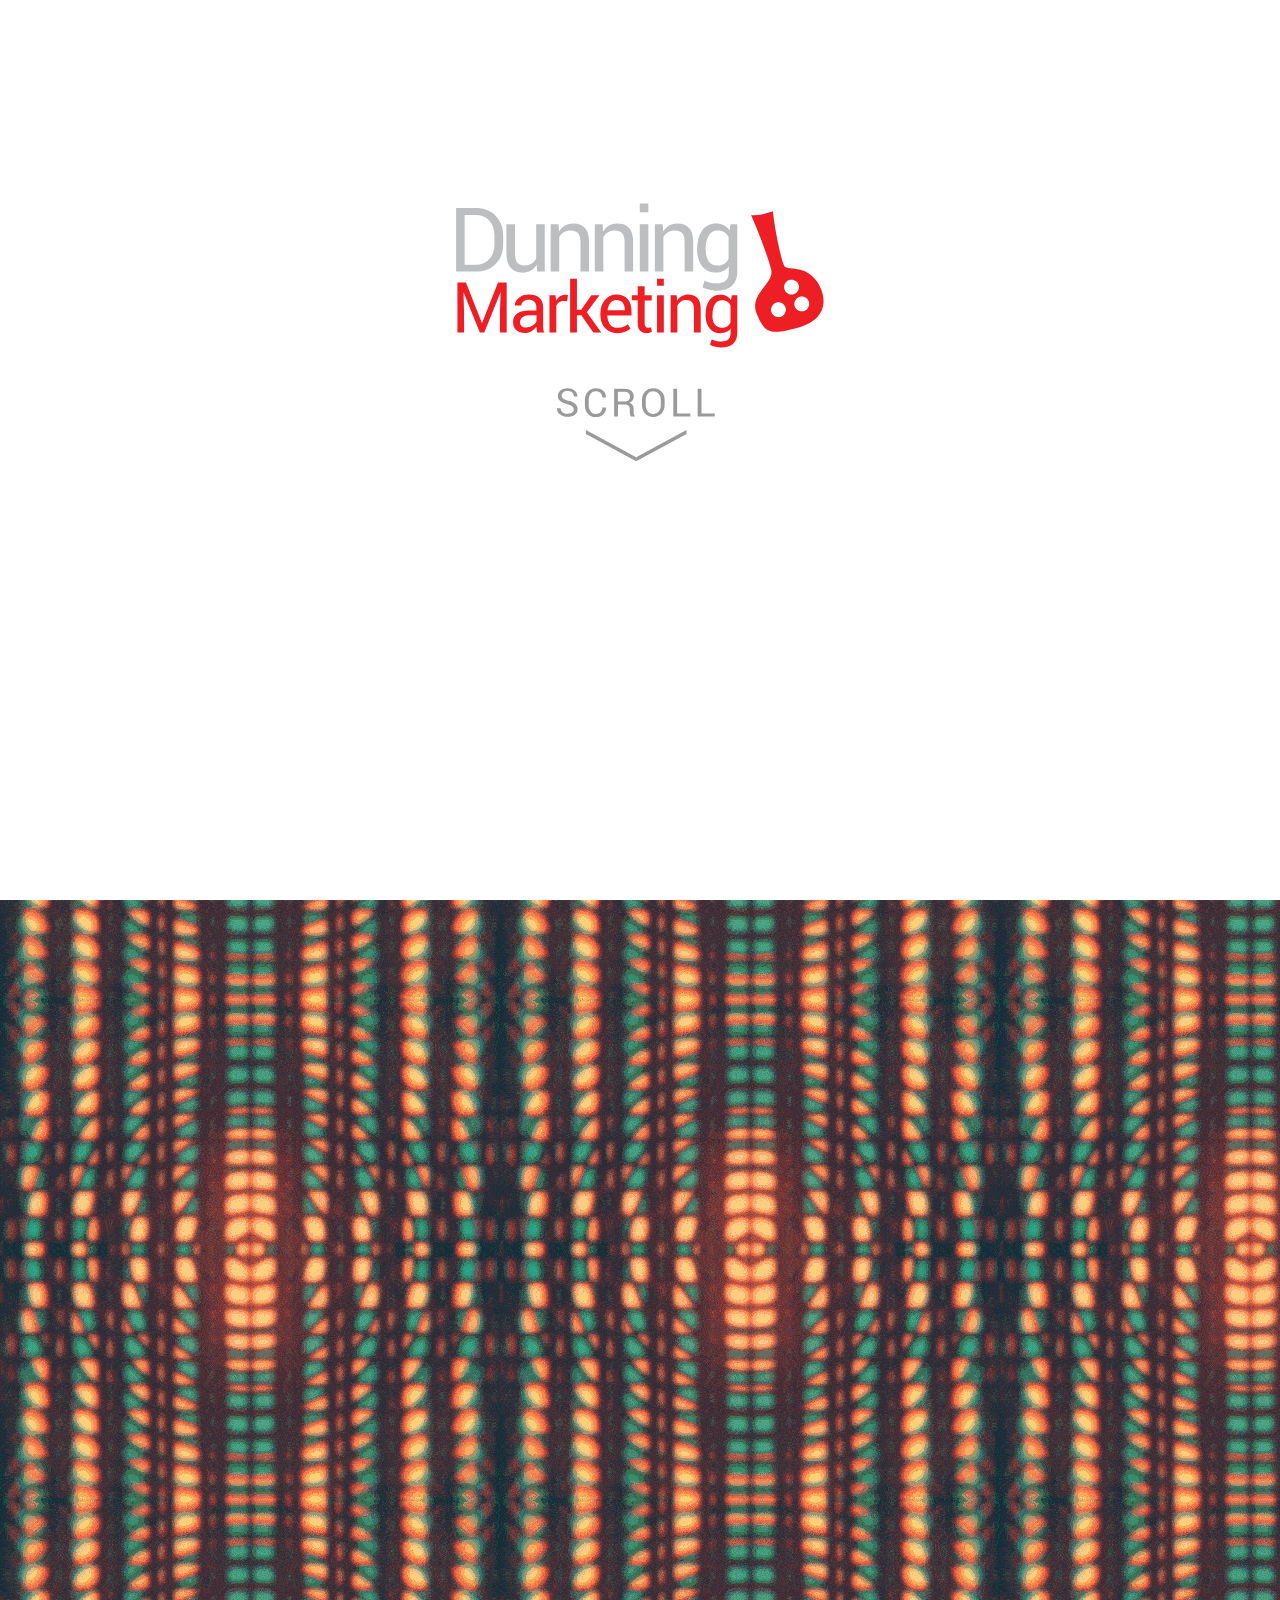
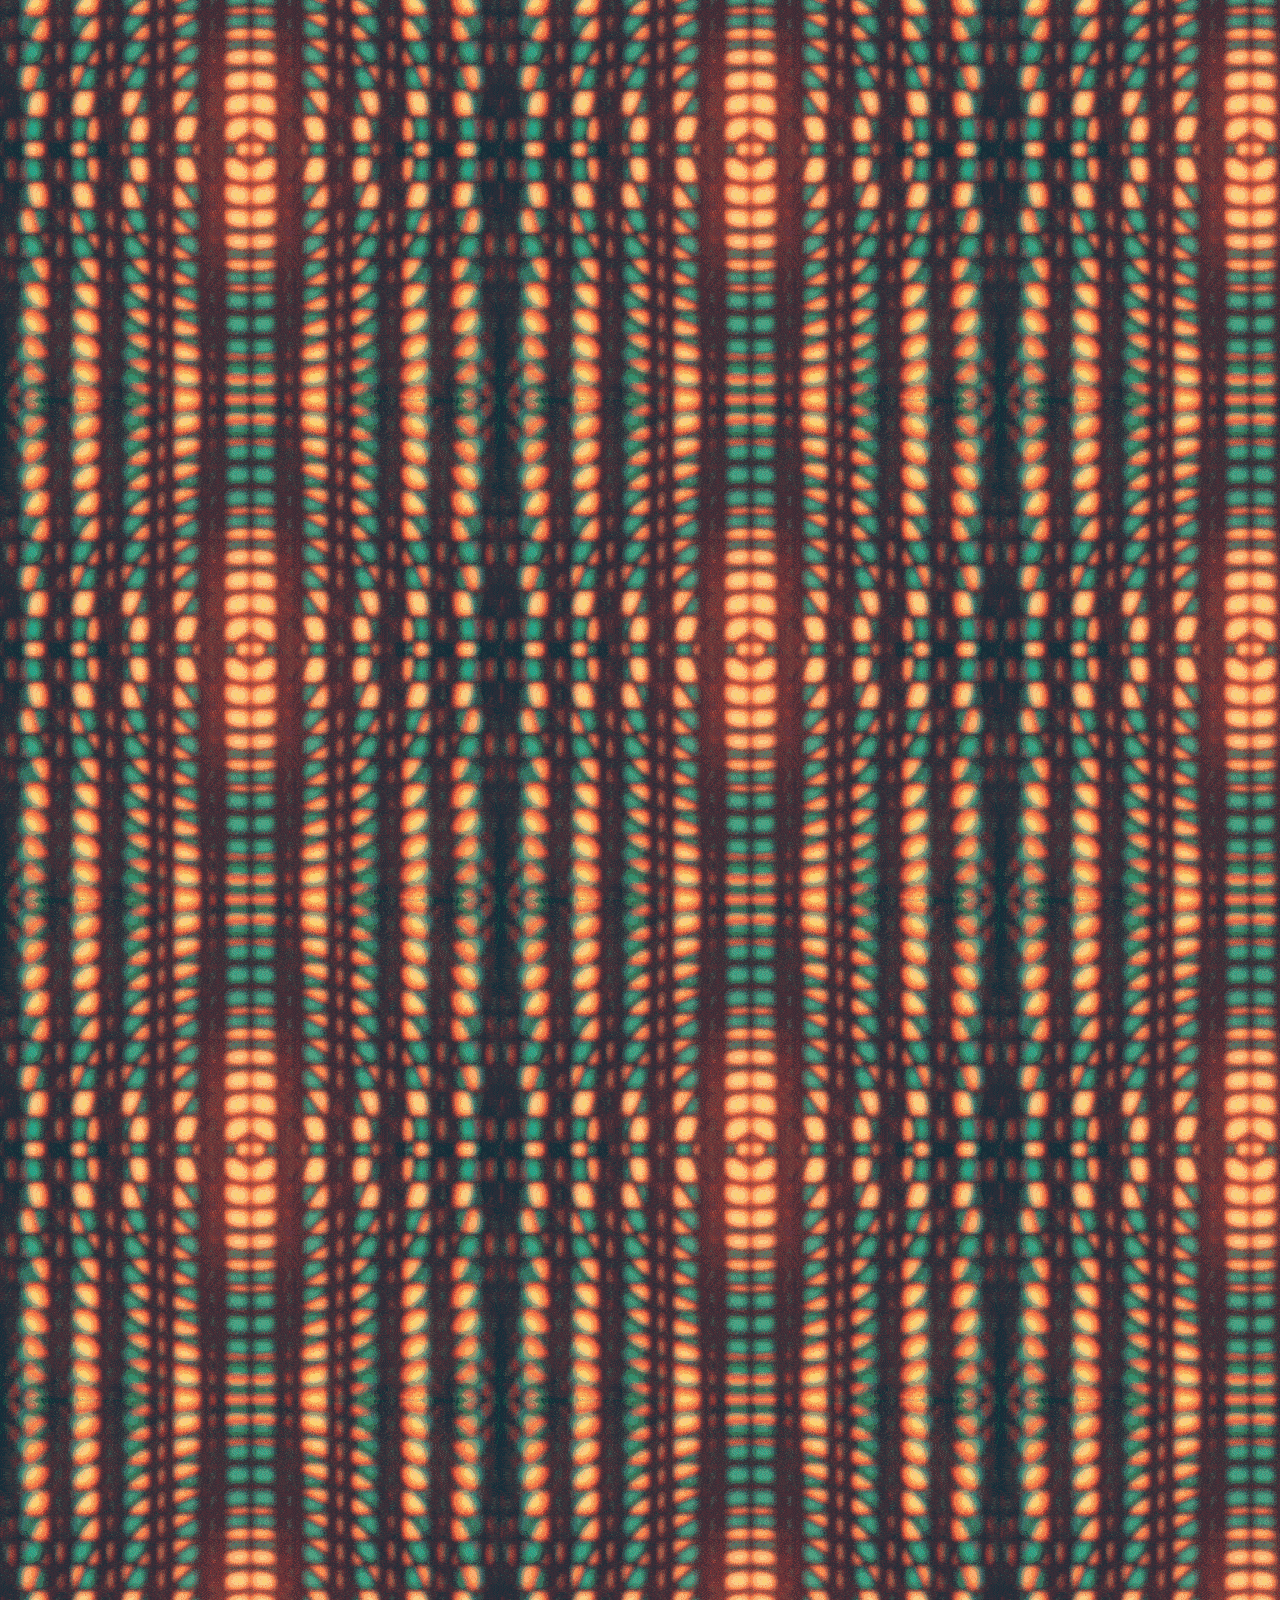
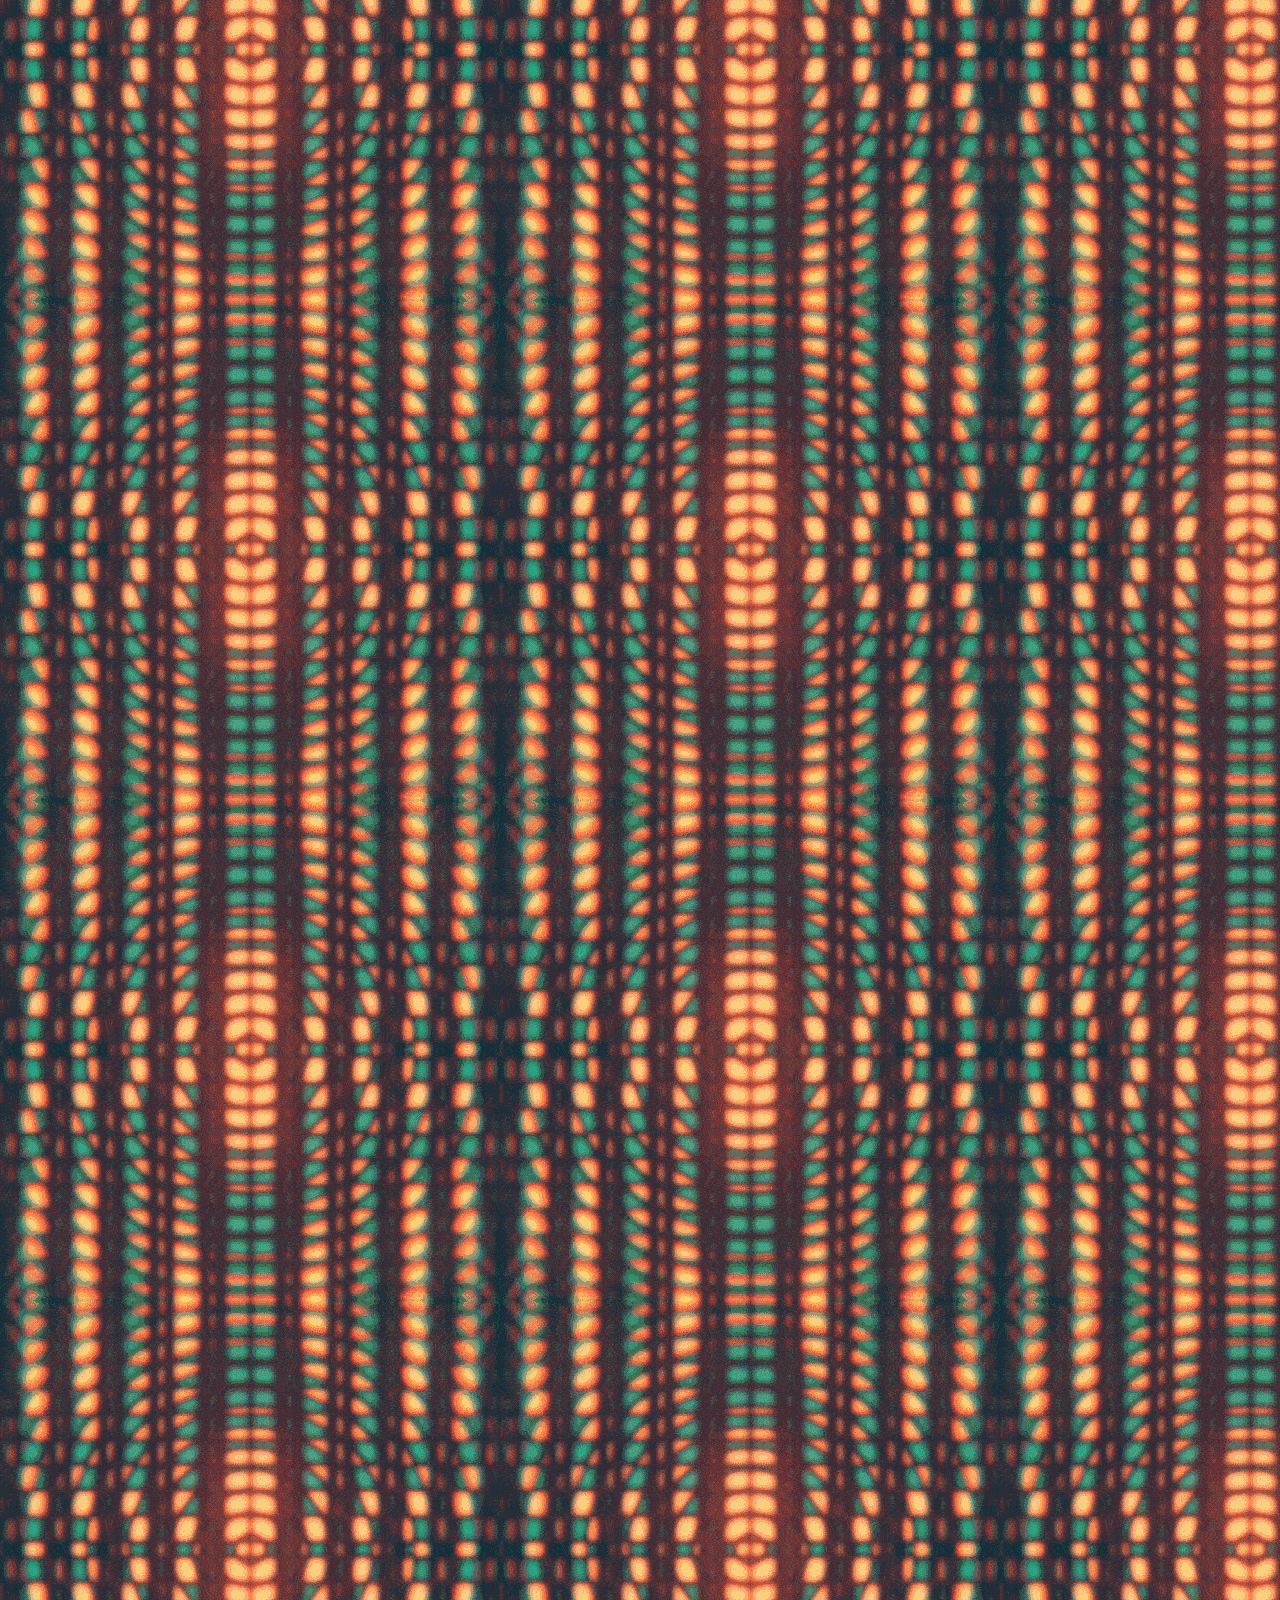
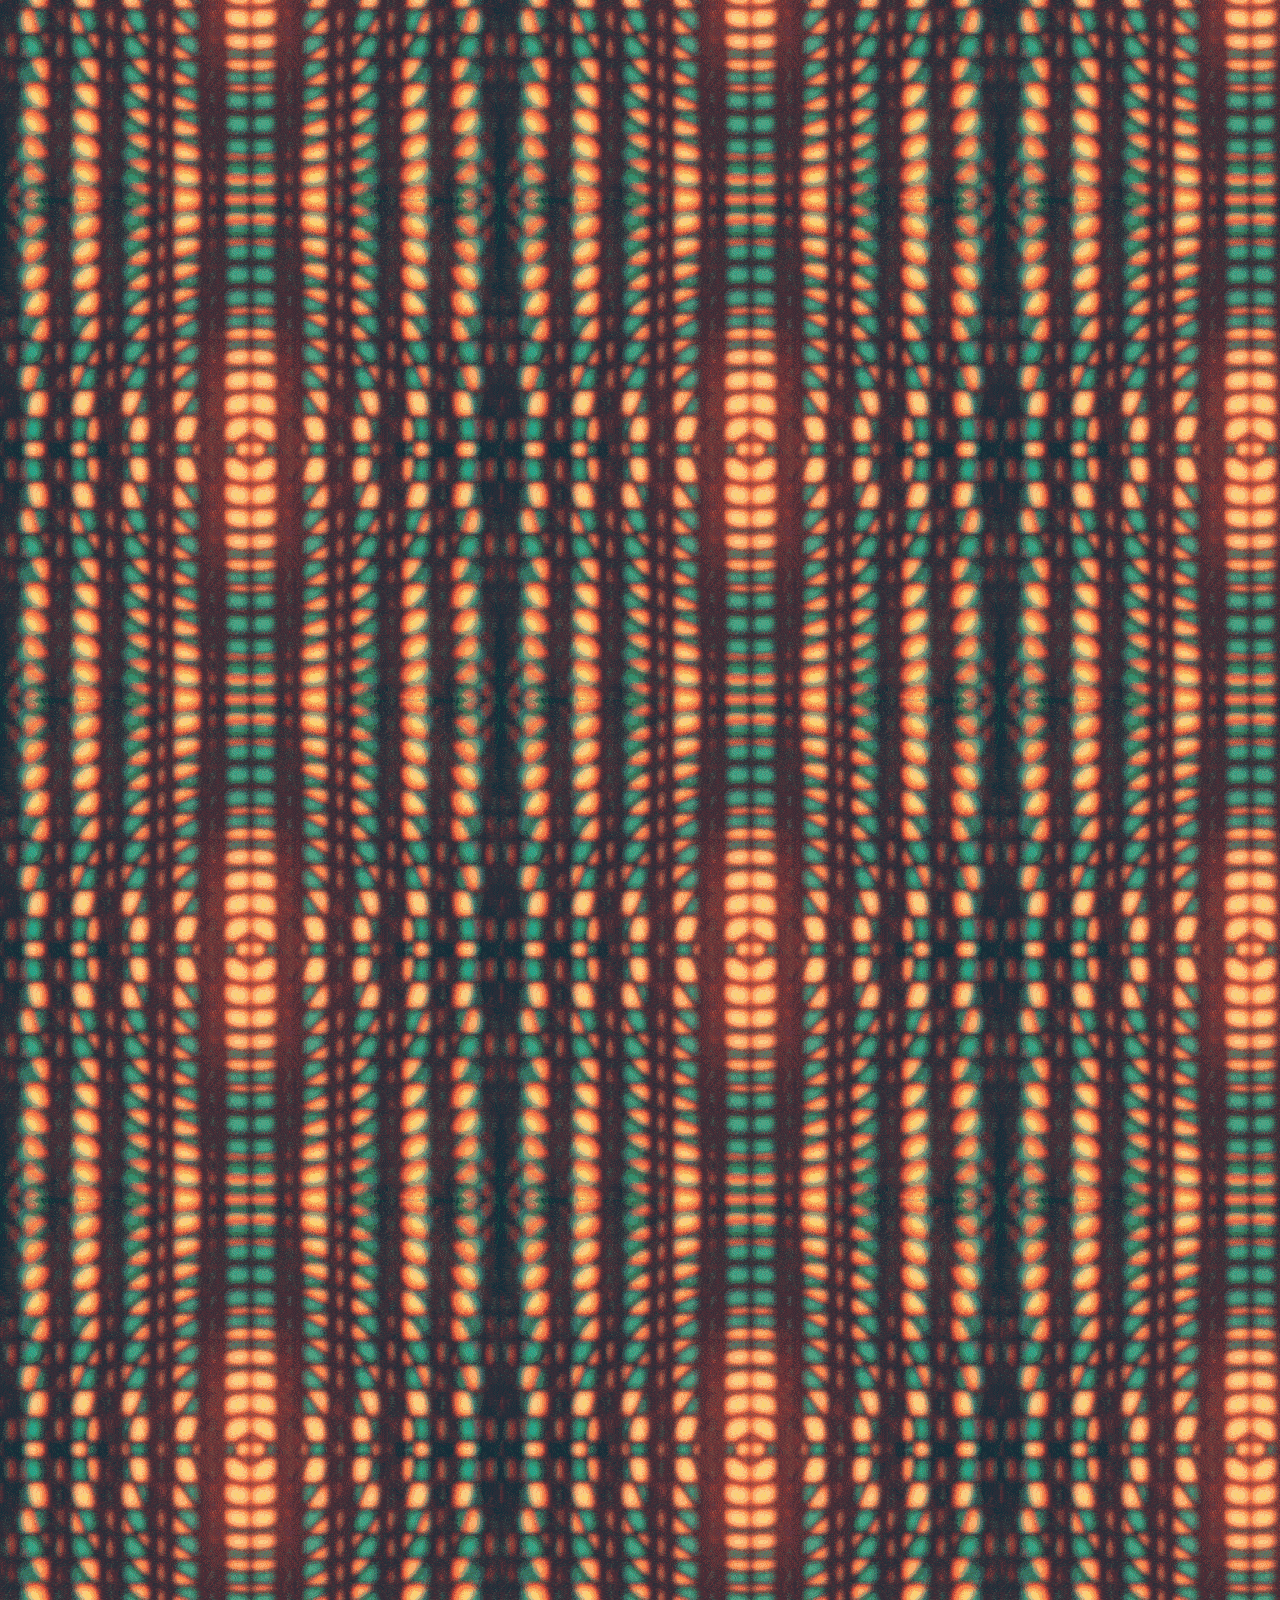
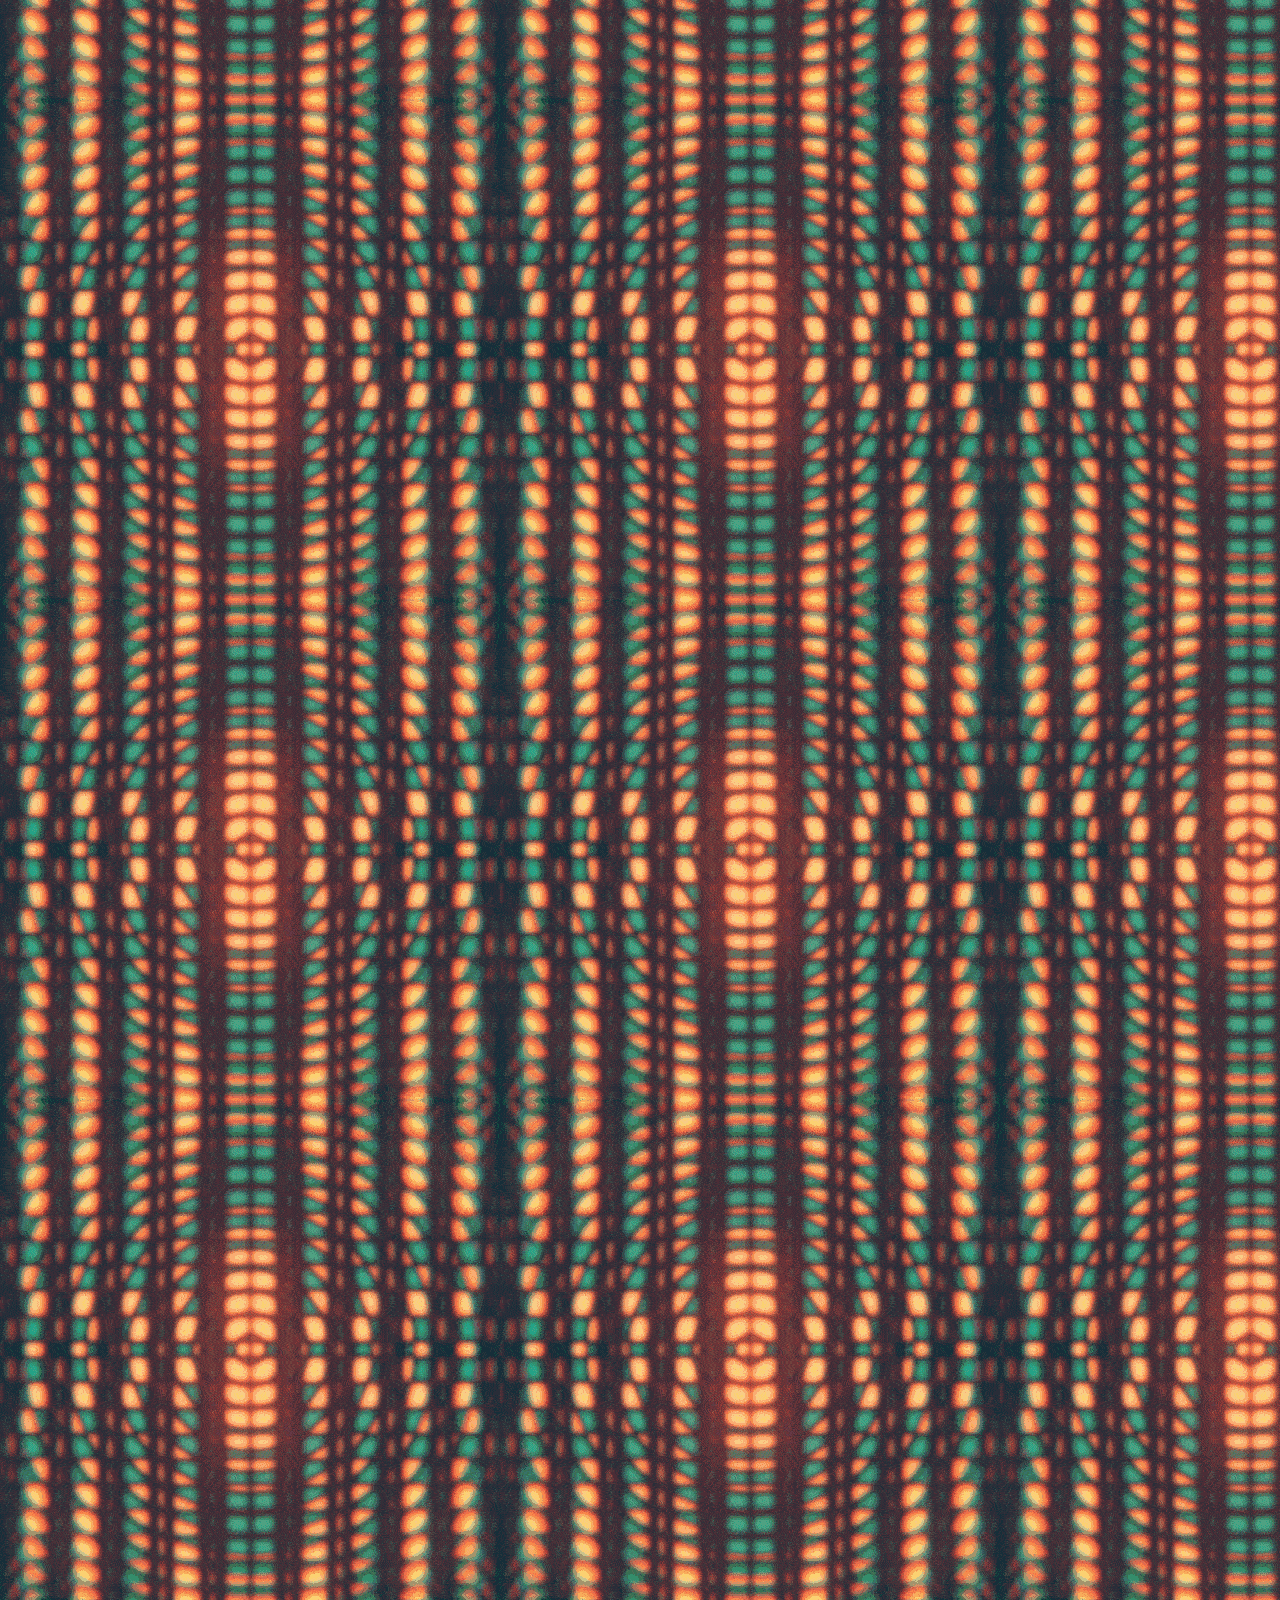
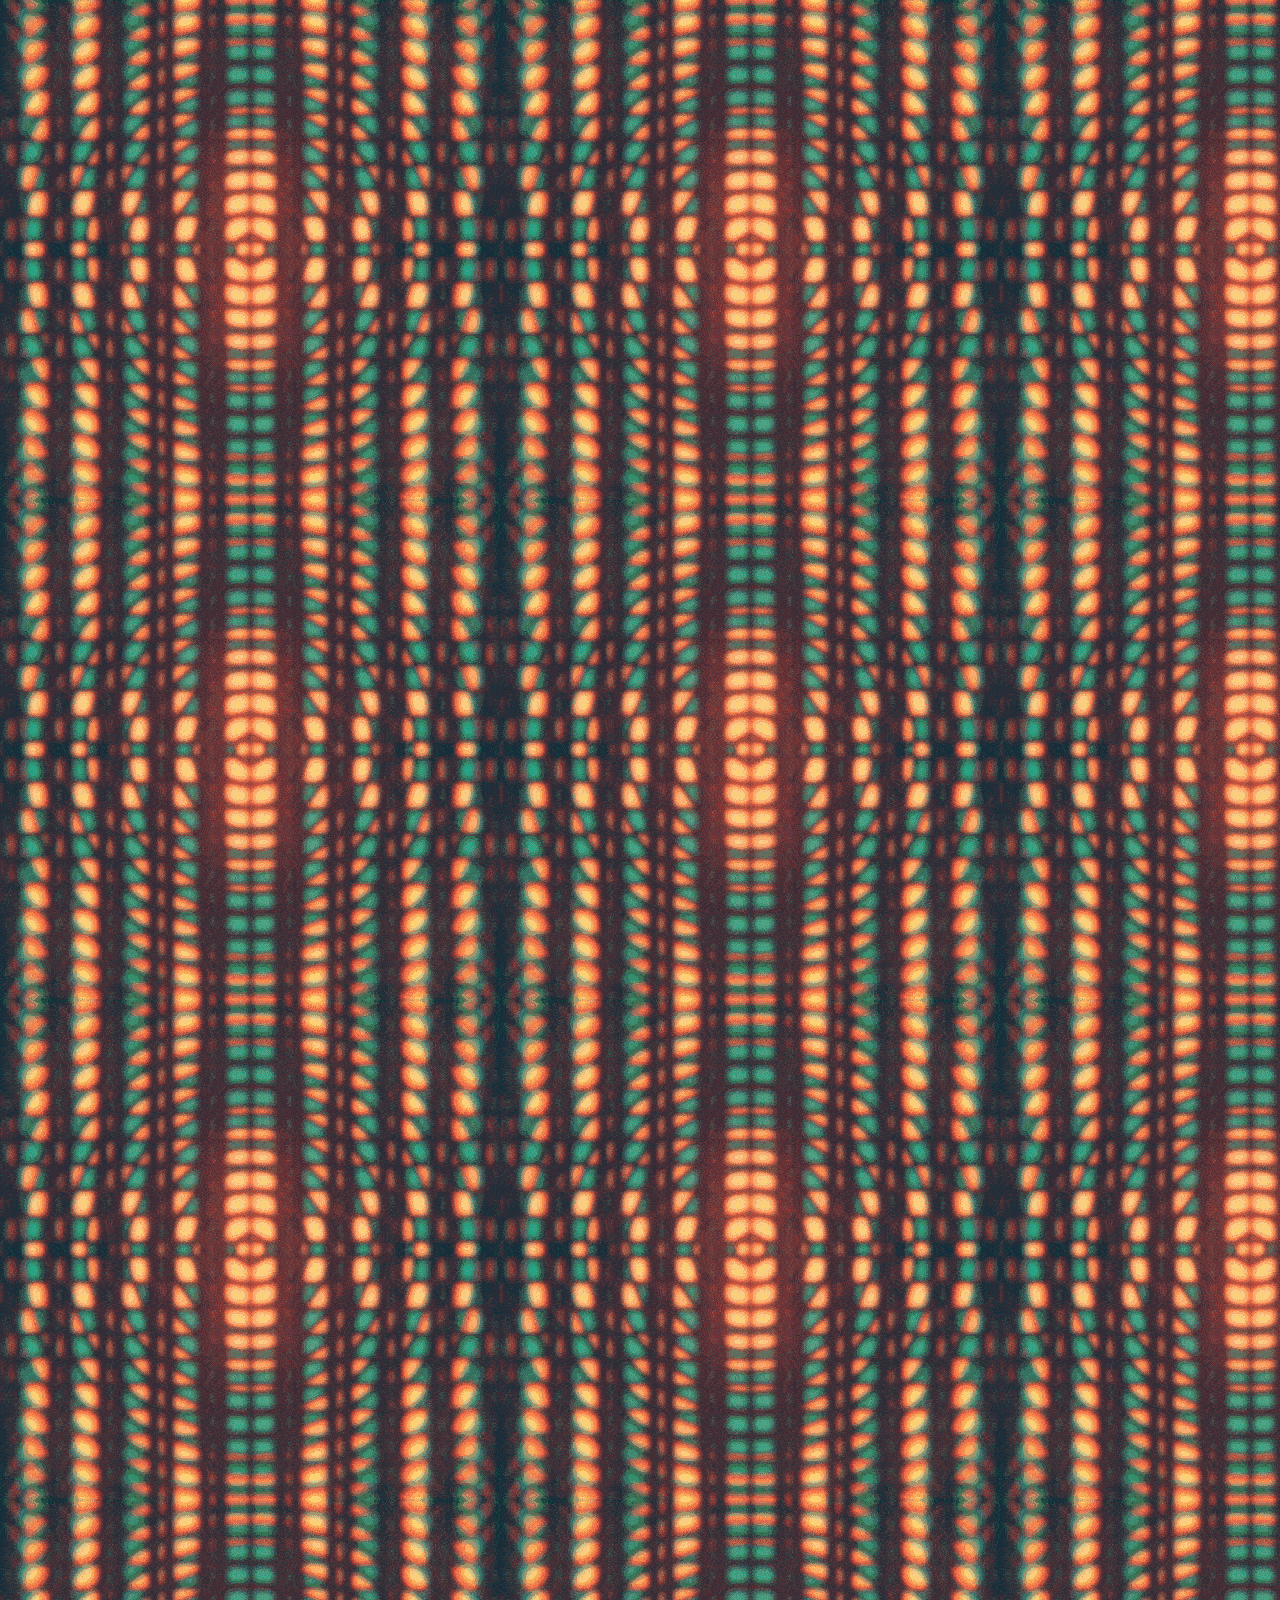
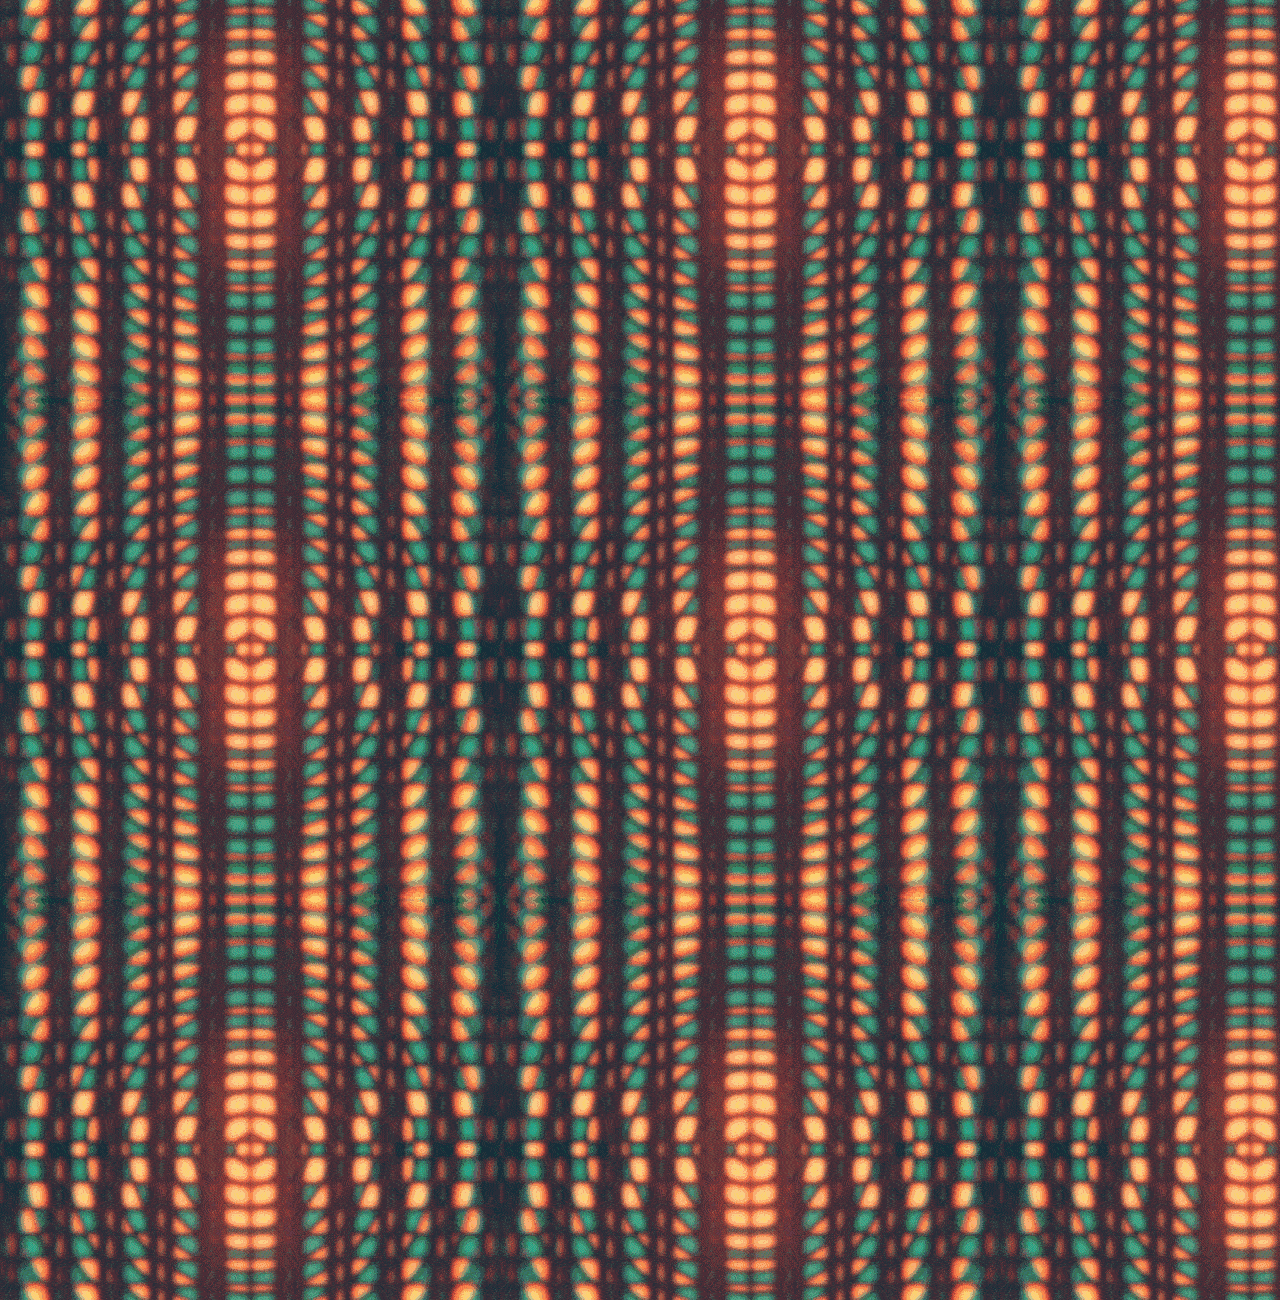
==== index.htm @ fa02b441 "jquery path" ====
<!DOCTYPE html>
<html class="skrollr skrollr-desktop">

<head>
    <meta http-equiv="Content-Type" content="text/html; charset=UTF-8">
    <meta charset="utf-8">
    <meta name="viewport" content="width=device-width, initial-scale=1, maximum-scale=1">
    <title>Dunning Marketing</title>
    <link href="css/import.css" rel="stylesheet" type="text/css">
    <link rel="image_src" href="http://www.dunningmarketing.com/images/logo-thumb.png" />
</head>

<body data-twttr-rendered="true" style="height: 20000px;background:url('images/motion.gif')">
    <!---  Sections ---->
    <div class="viewable-sm">
        <div id="background" data-start="background:rgba(255,255,255,1);" starting color data-1300="background:rgba(0,15,29,1);" dark blue data-1800="background:rgba(148,0,45,1);" magenta data-2200="background:rgba(253,190,0,1);" gold data-2500="background:rgba(251,255,187,1);"
            cream data-2800="background:rgba(109,188,255,1);" sky blue data-5000="background:rgba(32,75,134,1);" blue data-6500="background:rgba(220,0,134,1);" purple data-9000="background:rgba(181,0,0,0.8);" red class="skrollable skrollable-between" style="height:100%;width:120%; opacity: 1; top:0px;left:0px;">
        </div>
        <div id="player" data-start="height:100%;width:100%; opacity:.2; top:0px;left:0px;" style="height:100%;width:100%; opacity: .2; top:0px;left:0px;">
        </div>
        <div id="logo" data-start="opacity:1" data-800="opacity:0" data-800="display:none;" class="skrollable skrollable-between">
            <img id="logo-img" src="images/logo.svg" alt="Dunning Marketing Labs">
            <br>
            <br>
            <br>
            <img id="scroll-img" src="images/scroll.svg" style="width:170px;" alt="Dunning Marketing Labs">
        </div>
        <div id="stars" data-start="opacity:0" data-400="opacity:0;top:0px;" data-1000="opacity:1;top:-40px;" data-1900="opacity:0;top:-80px;" data-1900="display:none;" style="background:url('images/stars.gif');background-size:100%;height:1500px;width:100%">
        </div>
        <!-- MOON -->
        <div id="moon" data-start="opacity:0;top:300px" data-400="opacity:0;" data-1000="opacity:1;top:150px" data-1900="opacity:0;top:0px;" data-1900="display:none;" class="drop skrollable skrollable-before" style="background:url('images/moon.png') no-repeat;height:258px;width:200px;left:60%">
        </div>
        <!-- BALLOON -->
        <div id="balloon" data-start="opacity:0;top:300px" data-1000="opacity:1;left:-150px" data-1900="left[swing]:800px;" data-2800="top:200px;left[swing]:-200px;" class="drop skrollable skrollable-before" style="background:url('images/hot-air-balloon.png') no-repeat;height:212px;width:150px;">
        </div>
        <!-- BIRD -->
        <div id="bird-1" data-start="display:none" data-1800="display:none;" data-2000="display:block;" data-2200="display:none;" class="drop bird skrollable skrollable-before">1
        </div>
        <div id="bird-2" data-start="display:none" data-2000="display:none;" data-2200="display:block;" data-2400="display:none;" class="drop bird skrollable skrollable-before">2
        </div>
        <div id="bird-3" data-start="display:none" data-2200="display:none;" data-2400="display:block;" data-2600="display:none;" class="drop bird skrollable skrollable-before">3
        </div>
        <div id="bird-4" data-start="display:none" data-2400="display:none;" data-2600="display:block;" data-2800="display:none;" class="drop bird skrollable skrollable-before">4
        </div>
        <div id="bird-5" data-start="display:none" data-2600="display:none;" data-2800="display:block;" data-3000="display:none;" class="drop bird skrollable skrollable-before">5
        </div>
        <div id="bird-6" data-start="display:none" data-2800="display:none;" data-3000="display:block;" data-3200="display:none;" class="drop bird skrollable skrollable-before">6
        </div>
        <div id="bird-7" data-start="display:none" data-3000="display:none;" data-3200="display:block;" data-3400="display:none;" class="drop bird skrollable skrollable-before">7
        </div>
        <div id="bird-8" data-start="display:none" data-3200="display:none;" data-3400="display:block;" data-3600="display:none;" class="drop bird skrollable skrollable-before">8
        </div>
        <div id="bird-9" data-start="display:none" data-3400="display:none;" data-3600="display:block;" data-3800="display:none;" class="drop bird skrollable skrollable-before">9
        </div>
        <div id="bird-10" data-start="display:none" data-3600="display:none;" data-3800="display:block;" data-4000="display:none;" class="drop bird skrollable skrollable-before">10
        </div>
        <div id="bird-11" data-start="display:none" data-3800="display:none;" data-4000="display:block;" data-4200="display:none;" class="drop bird skrollable skrollable-before">11
        </div>
        <div id="bird-12" data-start="display:none" data-4000="display:none;" data-4200="display:block;" data-4400="display:none;" class="drop bird skrollable skrollable-before">12
        </div>
        <div id="sun" data-1000="opacity:0;top:1000px;" data-2000="opacity:1;top:500px;" data-3500="top[swing]:-1200px;" class="skrollable skrollable-between" style="height:100%;width:100%; top:100%;">
            <img id="sun-back" src="images/sun-back.svg" class="sun-back" alt="Dunning Marketing Labs">
            <img id="sun-front" src="images/sun-front.svg" class="sun-front" alt="Dunning Marketing Labs">
        </div>



        <!--  SHIP -->
        <div id="ship-sky" data-start="display:block;opacity:1;top:200px;left:-680px" data-3300="display:block;left:-680px" data-3600="display:block;left:0px" data-4800="display:block;left:0px" data-5800="display:block;opacity:1;top:80px;left:-680px" class="drop skrollable skrollable-before">
            <div id="ship" data-start="display:block;opacity:1;top:10px;left:10px;transform:scale(.2)" data-3800="opacity:1;top:0px;left:120px;transform:scale(.4);" data-5700="opacity:1;top:-110px;left:360px;transform:scale(1.1)" class="drop skrollable skrollable-before">
            </div>
        </div>


        <!--  Abstract -->
        <div id="abstract" data-start="opacity:0;left:0" data-3300="opacity:0;top:0px;" data-3600="opacity:1;top:-40px;" data-4800="opacity:0;top:-80px;" data-5800="display:none;" style="background:red url('images/abstract.gif');background-size:100%;height:1500px;width:100%">
        </div>


        <!-- CIRCLES -->
        <div id="circle-1" class="drop circle" data-start="display:none;top:200px;right:20%;transform:scale(.1)" data-2800="display:block;opacity:.8" data-3200="transform:scale(1)" data-3201="display:none;" class="drop skrollable skrollable-before">
        </div>
        <div id="circle-2" class="drop circle" data-start="display:none;top:300px;right:40%;transform:scale(.1)" data-2900="display:block;opacity:.8" data-3300="transform:scale(1)" data-3301="display:none;" class="drop skrollable skrollable-before">
        </div>
        <div id="circle-3" class="drop circle" data-start="display:none;top:150px;left:20px;transform:scale(.1)" data-3000="display:block;opacity:.8" data-3400="transform:scale(1)" data-3401="display:none;" class="drop skrollable skrollable-before">
        </div>
        <div id="circle-4" class="drop circle" data-start="display:none;top:150px;right:20px;transform:scale(.1)" data-3100="display:block;opacity:.8" data-3500="transform:scale(1)" data-3501="display:none;" class="drop skrollable skrollable-before">
        </div>
        <div id="circle-5" class="drop circle" data-start="display:none;top:50px;right:10px;transform:scale(.1)" data-3200="display:block;opacity:.8" data-3600="transform:scale(1.5)" data-3601="display:none;" class="drop skrollable skrollable-before">
        </div>
        <div id="circle-6" class="drop circle" data-start="display:none;top:50px;right:200px;transform:scale(.1)" data-3300="display:block;opacity:.8" data-3700="transform:scale(1.5)" data-3701="display:none;" class="drop skrollable skrollable-before">
        </div>
        <div id="circle-7" class="drop circle" data-start="display:none;top:50px;left:200px;transform:scale(.1)" data-3400="display:block;opacity:.8" data-3800="transform:scale(1.5)" data-3801="display:none;" class="drop skrollable skrollable-before">
        </div>
        <div id="circle-8" class="drop circle" data-start="display:none;top:50px;left:0px;transform:scale(.1)" data-3500="display:block;opacity:.8" data-3900="transform:scale(1.5)" data-3901="display:none;" class="drop skrollable skrollable-before">
        </div>
        <!-- JULES -->
        <div id="jules" data-start="top:-517px;right:0px" data-5700="top:-517px;right:0px" data-6200="top:0px" data-8200="top:0px" data-8700="top:0px;right:-1200px" class="drop skrollable skrollable-before">
            <div id="gun" data-start="opacity:0;top:160px;right:440px" data-5700="opacity:0;top:160px;right:440px" data-6200="opacity:1;transform:rotate(-2deg)" data-6600="opacity:1;transform:rotate(4deg)" data-8200="opacity:1;transform:rotate(-2deg)" data-8700="opacity:0;"
                class="drop skrollable skrollable-before">
            </div>
            <div id="eyes-1" data-start="opacity:0;top:167px;right:296px" data-6299="opacity:0;top:167px;right:296px" data-6200="opacity:1;top:167px;right:296px" data-7199="opacity:1;" data-7200="opacity:0;" data-7699="opacity:0;" data-7700="opacity:1;" data-8700="opacity:0;"
                class="drop skrollable skrollable-before">
            </div>
            <div id="eyes-2" data-start="opacity:0;top:167px;right:296px" data-6200="opacity:0;top:167px;right:296px" data-7199="opacity:0;" data-7200="opacity:1;" data-7699="opacity:1;" data-7700="opacity:0" class="drop skrollable skrollable-before">
            </div>
        </div>

    </div>
    <!-- /viewable-sm -->


    <div id="skills" data-start="opacity:0;" data-8100="opacity:1;" data-9000="opacity:1;" class="drop skrollable" style="height:auto;width:100%;position:absolute;top:8800px;">
        <h1>Todd Dunning</h1>
        <p><a href="mailto:todd@dunningmarketing.com">todd@dunningmarketing.com</a></p>
        <br>
        <p class="badge"><strong>High-converting</strong> and <strong>engaging apps, sites</strong> and <strong>media</strong></p>
        <br>
        <br>


        <h2>User Experience</h2>
        <p class="badge"><strong>18 years</strong>: Website design/coding/launch</p>
        <br>
        <p class="badge"><strong>8 years</strong>: Mobile design/coding/launch</p>
        <br>
        <p class="badge"><strong>Director of Web</strong> for a Citrix division</p>
        <br>
        <p class="badge"><strong>Director of Web and Mobile</strong> for a Sequoia-backed startup</p>


        <h2>Visual Design</h2>
        <p class="badge"><strong>18 years:</strong> Photoshop, before the first public alpha release</p>
        <br>
        <p class="badge"><strong>15 years</strong>: Adobe Creative/Illustrator</p>
        <br>
        <p class="badge"><strong>18 years</strong>: Creative direction and project management</p>
        <br>
        <p class="badge">Notepad++</p>



        <h2>UI</h2>
        <p class="badge">Bootstrap 4</p>
        <p class="badge">CSS3</p>
        <p class="badge">Google Fonts API</p>
        <p class="badge">Google Maps API</p>
        <p class="badge">Google Material Design</p>
        <p class="badge">HTML5</p>
        <p class="badge">Reponsive</p>
        <p class="badge">SVG</p>
        <p class="badge">Async</p>

        <h2>Environments</h2>
        <p class="badge">Bitbucket</p>
        <p class="badge">Node</p>
        <p class="badge">NPM</p>
        <p class="badge">Git</p>

        <h2>Frameworks</h2>
        <p class="badge">Angular 2/4</p>
        <p class="badge">Meteor</p>
        <p class="badge">PHP</p>

        <h2>Backend</h2>
        <p class="badge">MySQL</p>
        <p class="badge">phpMyAdmin</p>

        <h2>JS</h2>
        <p class="badge">Javascript</p>
        <p class="badge">Jquery</p>
        <p class="badge">Velocity.js</p>
        <p class="badge">Transition.js</p>
        <p class="badge">Skrollr.js</p>

        <h2>Marketing</h2>
        <p class="badge">Strategic planning</p>
        <p class="badge">High conversion rate optimization</p>
        <p class="badge">SEM</p>
        <p class="badge">Tactical assets production</p>
        <p class="badge">SEO</p>
        <p class="badge">Content marketing</p>
        <p class="badge">Wordpress customization</p>

        <h2>Advertising</h2>
        <p class="badge">Print campaigns</p>
        <p class="badge">Collateral materials</p>
        <p class="badge">White papers</p>
        <p class="badge">Sell sheets</p>


    </div>
    <div id="code-circle" data-start="right:-200px" data-1000="right:-200px" data-2000="right:-50px" data-9000="right:-50px" data-9500="right:-200px" class="skrollable">
        <div id="code" data-start="top:0px;" data-800="top:-2000px" data-10000="top:-4362px" class="drop skrollable">
        </div>
    </div>
    <div id="clock" data-start="right:-200px" data-1000="right:-200px" data-2000="right:-20px" data-9000="right:-20px" data-9500="right:-200px" class="skrollable"></div>
    <div id="logo-corner" onClick="location.href='portfolio.htm'" data-start="right:-200px" data-1000="right:40px" data-1200="right:40px" class="skrollable skrollable-between">
        <img id="logo-corner-img" src="images/portfolio.svg" alt="Dunning Marketing Portfolio">
    </div>
    </div>

    <script
    src="https://code.jquery.com/jquery-3.6.0.min.js"
    integrity="sha256-/xUj+3OJU5yExlq6GSYGSHk7tPXikynS7ogEvDej/m4="
    crossorigin="anonymous"></script>


    <!-- script src="js/jquery.min.js"></script -->
    <script src="js/skrollr.min.js"></script>
    <script src="js/velocity.min.js"></script>
    <script src="js/velocity.ui.js"></script>
    <script type="text/javascript">
        $.Velocity.RegisterUI("callout.swing.balloon", {
            defaultDuration: 3000,
            calls: [
                [{
                    rotateZ: 5
                }, 0.20],
                [{
                    rotateZ: -5
                }, 0.20],
                [{
                    rotateZ: 0
                }, 0.20],
                [{
                    rotateZ: 15
                }, 0.20],
                [{
                    rotateZ: -10
                }, 0.20]
            ]
        });
        $("#balloon").velocity("callout.swing.balloon");
        setInterval(function() {
            $("#balloon").velocity("callout.swing.balloon");
        }, 3100);

        $.Velocity.RegisterUI("callout.swing.moon", {
            defaultDuration: 5000,
            calls: [
                [{
                    rotateZ: 15
                }, 0.20],
                [{
                    rotateZ: -10
                }, 0.20],
                [{
                    rotateZ: 5
                }, 0.20],
                [{
                    rotateZ: -5
                }, 0.20],
                [{
                    rotateZ: 0
                }, 0.20]
            ]
        });
        $("#moon").velocity("callout.swing.moon");
        setInterval(function() {
            $("#moon").velocity("callout.swing.moon");
        }, 5100);

        $('#sun-back').velocity({
            rotateZ: '-360deg'
        }, 100000, 'linear');
        $('#sun-front').velocity({
            rotateZ: '360deg'
        }, 100000, 'linear');

        var s = skrollr.init({
            edgeStrategy: 'set',
            easing: {
                WTF: Math.random,
                inverted: function(p) {
                    return 1 - p;
                }
            },
            render: function(data) {
                //Loop
                if (data.curTop === data.maxTop) {
                    //              this.setScrollTop(10400, true);
                    this.setScrollTop(10200, true);
                }
            }
        });
    </script>
</body>

</html>
---- css/import.css ----
@import url("animation.css");
@import url("fixed-positioning.css");
@import url("fonts.css");
@import url("layout.css");
@import url("sections.css");
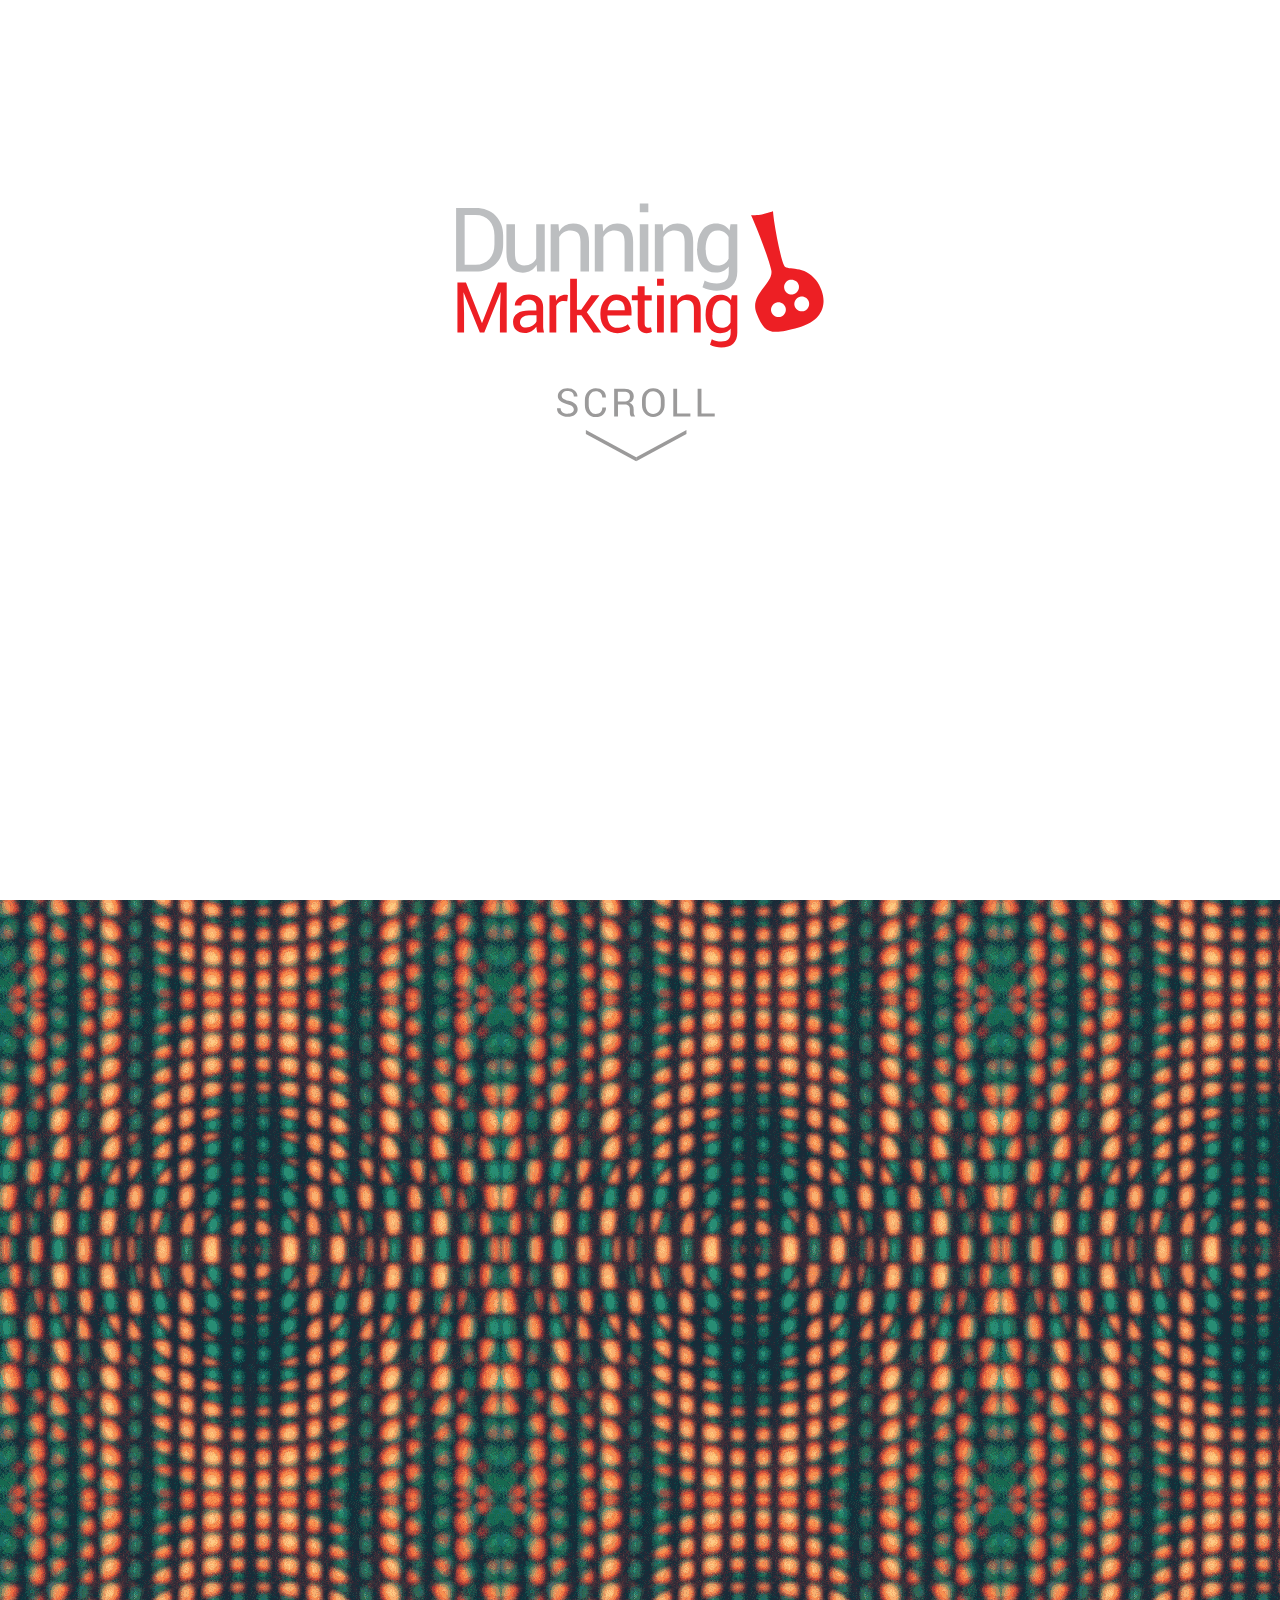
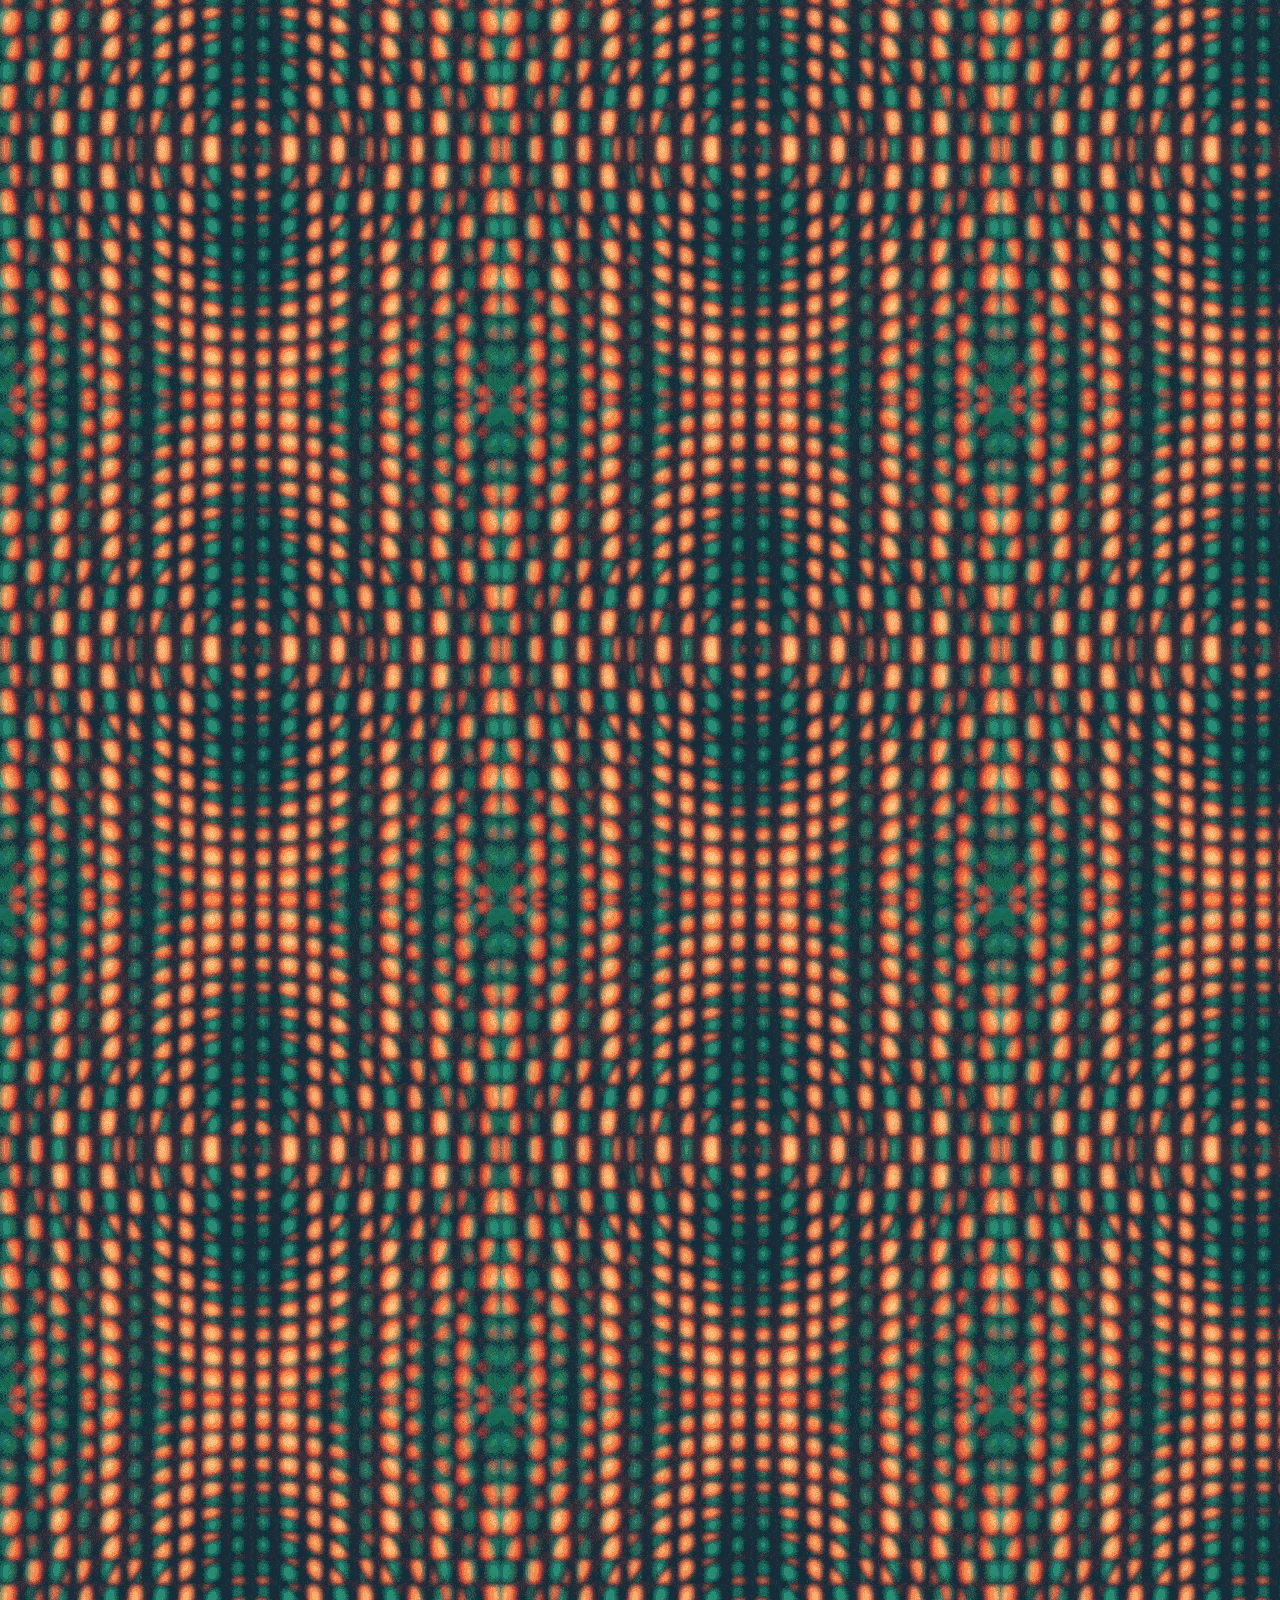
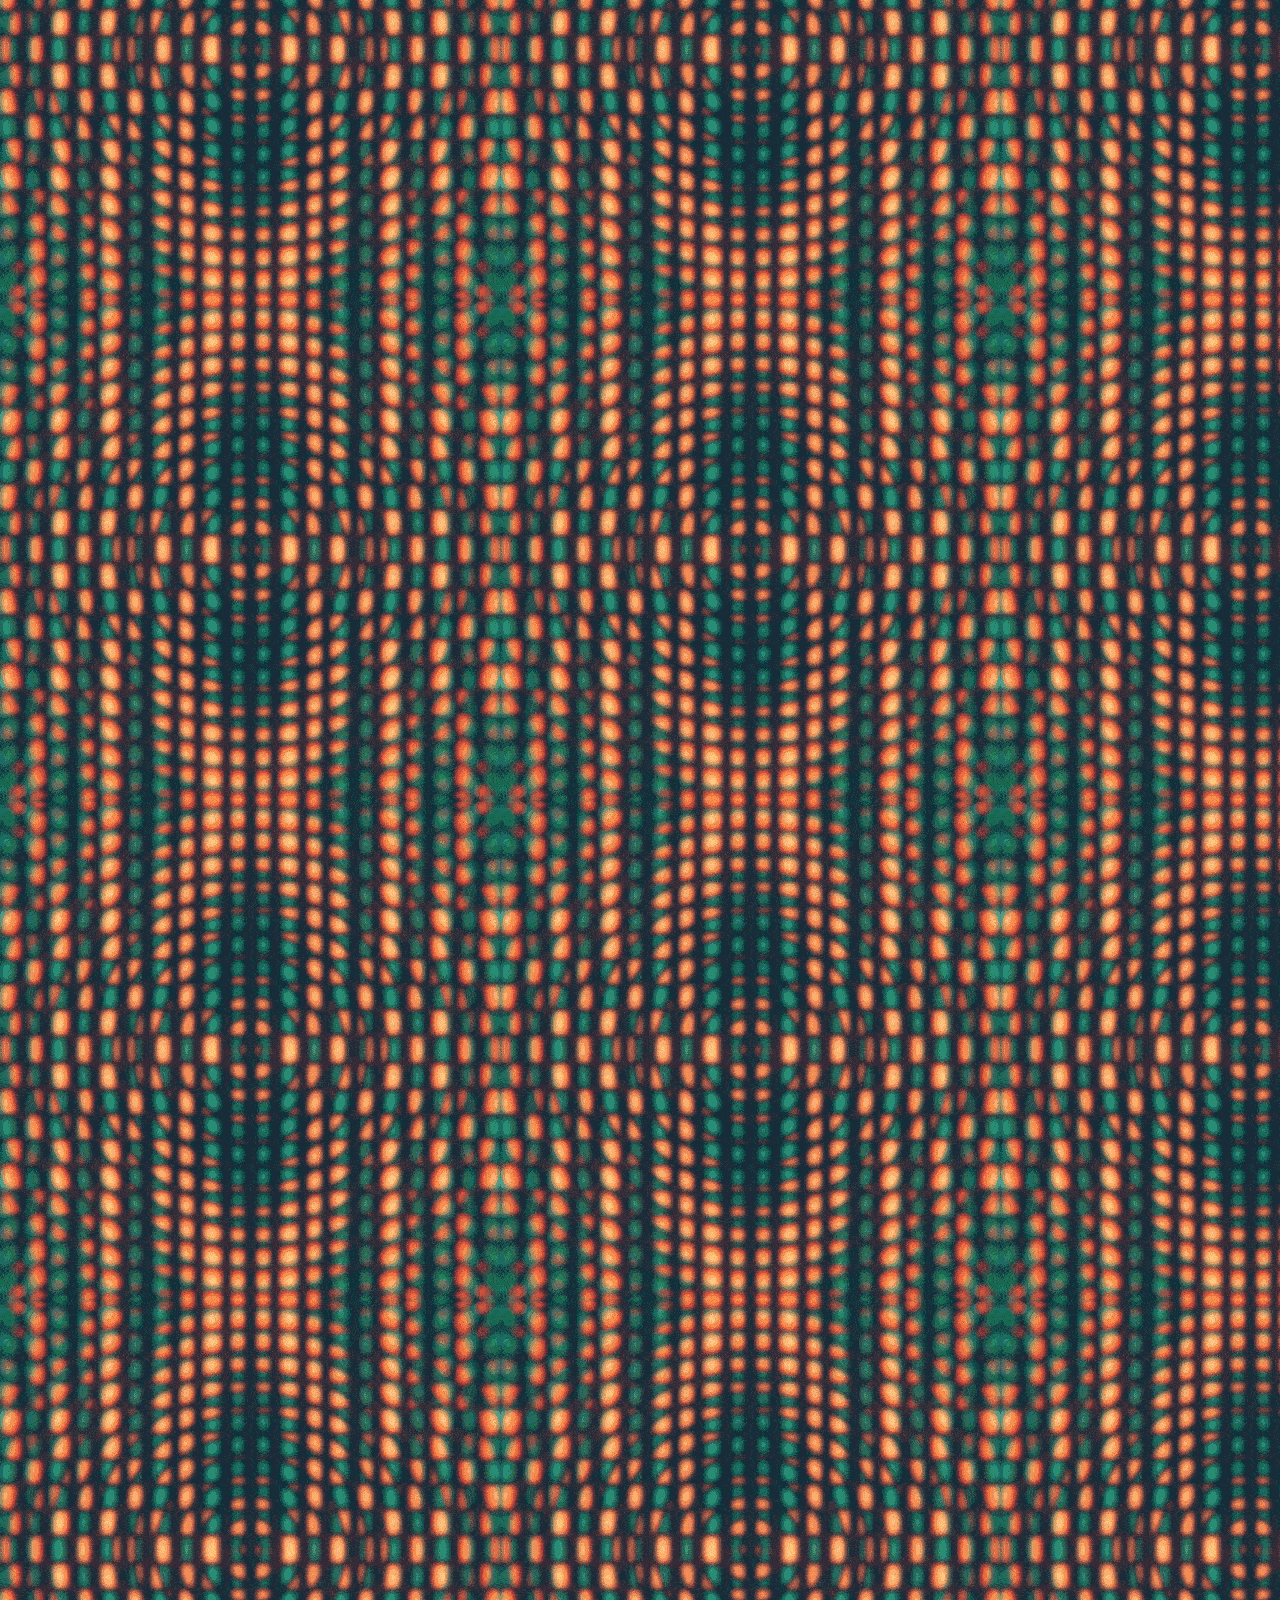
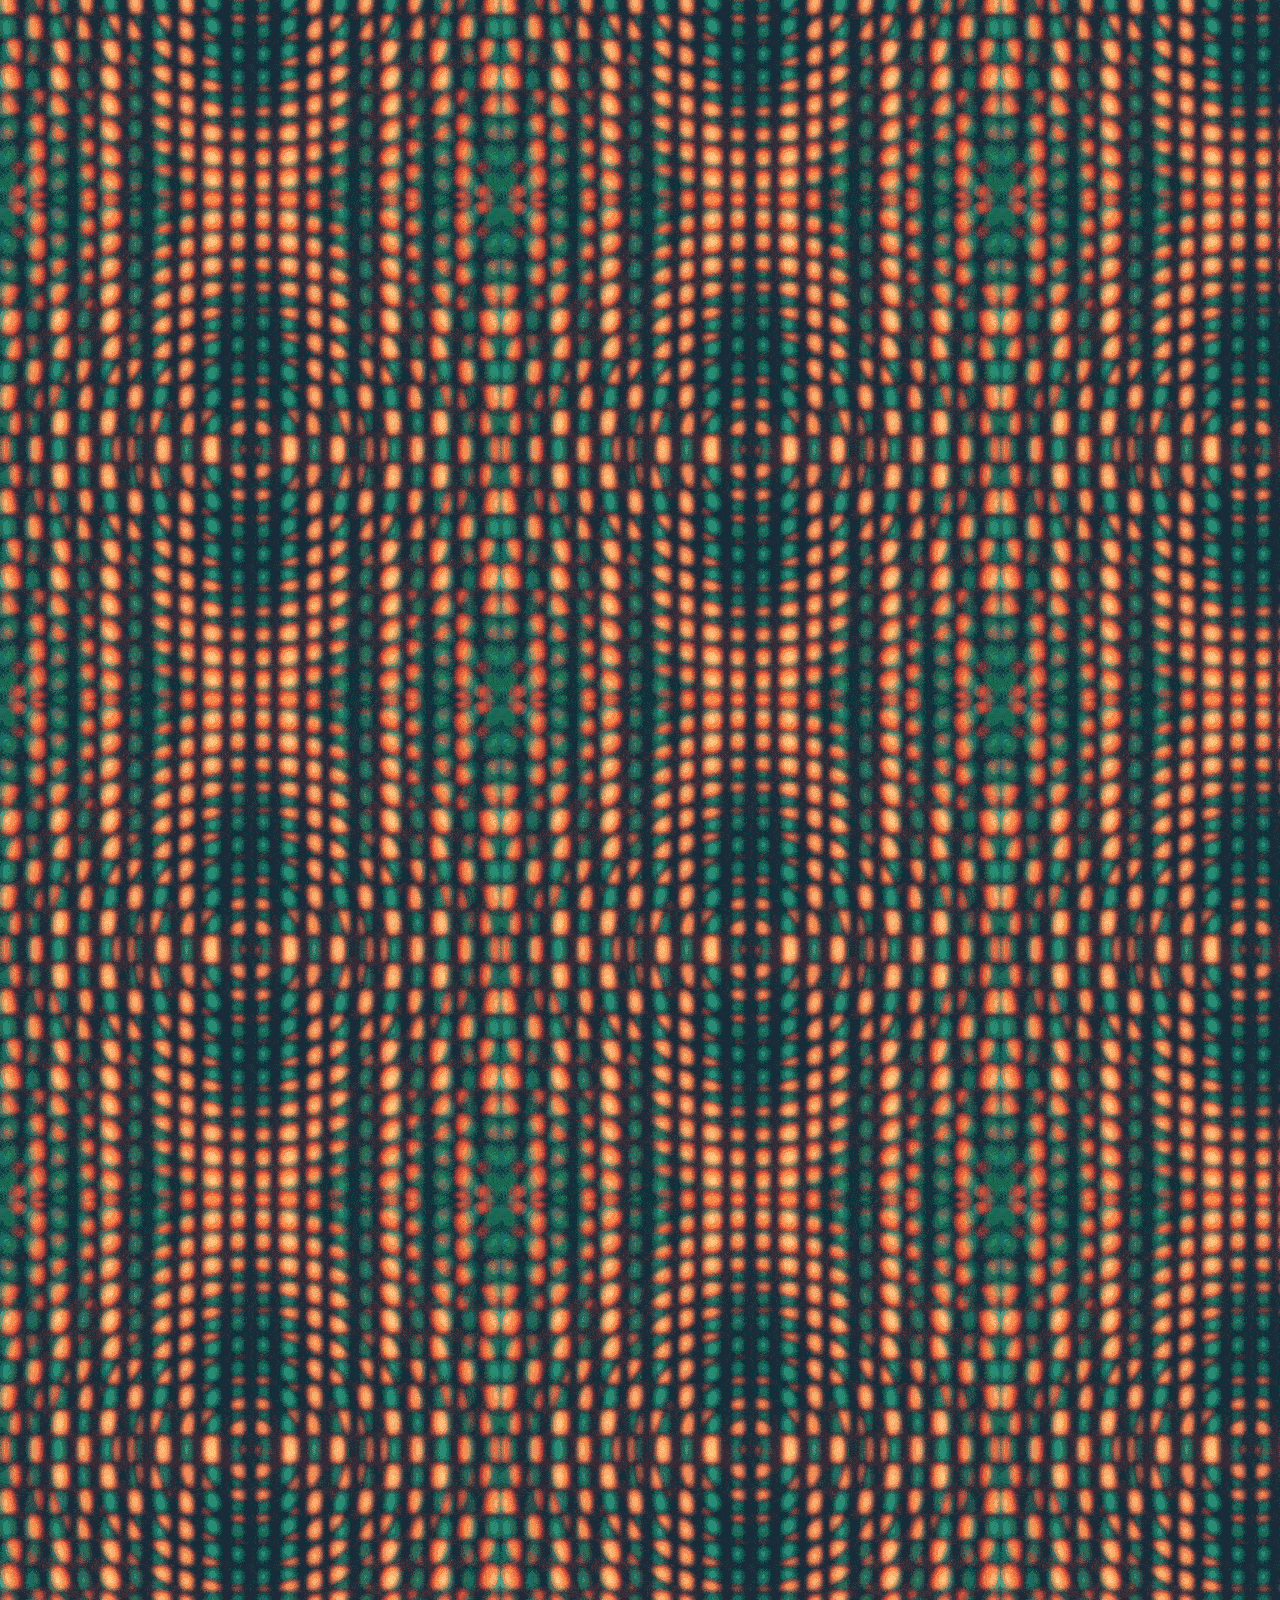
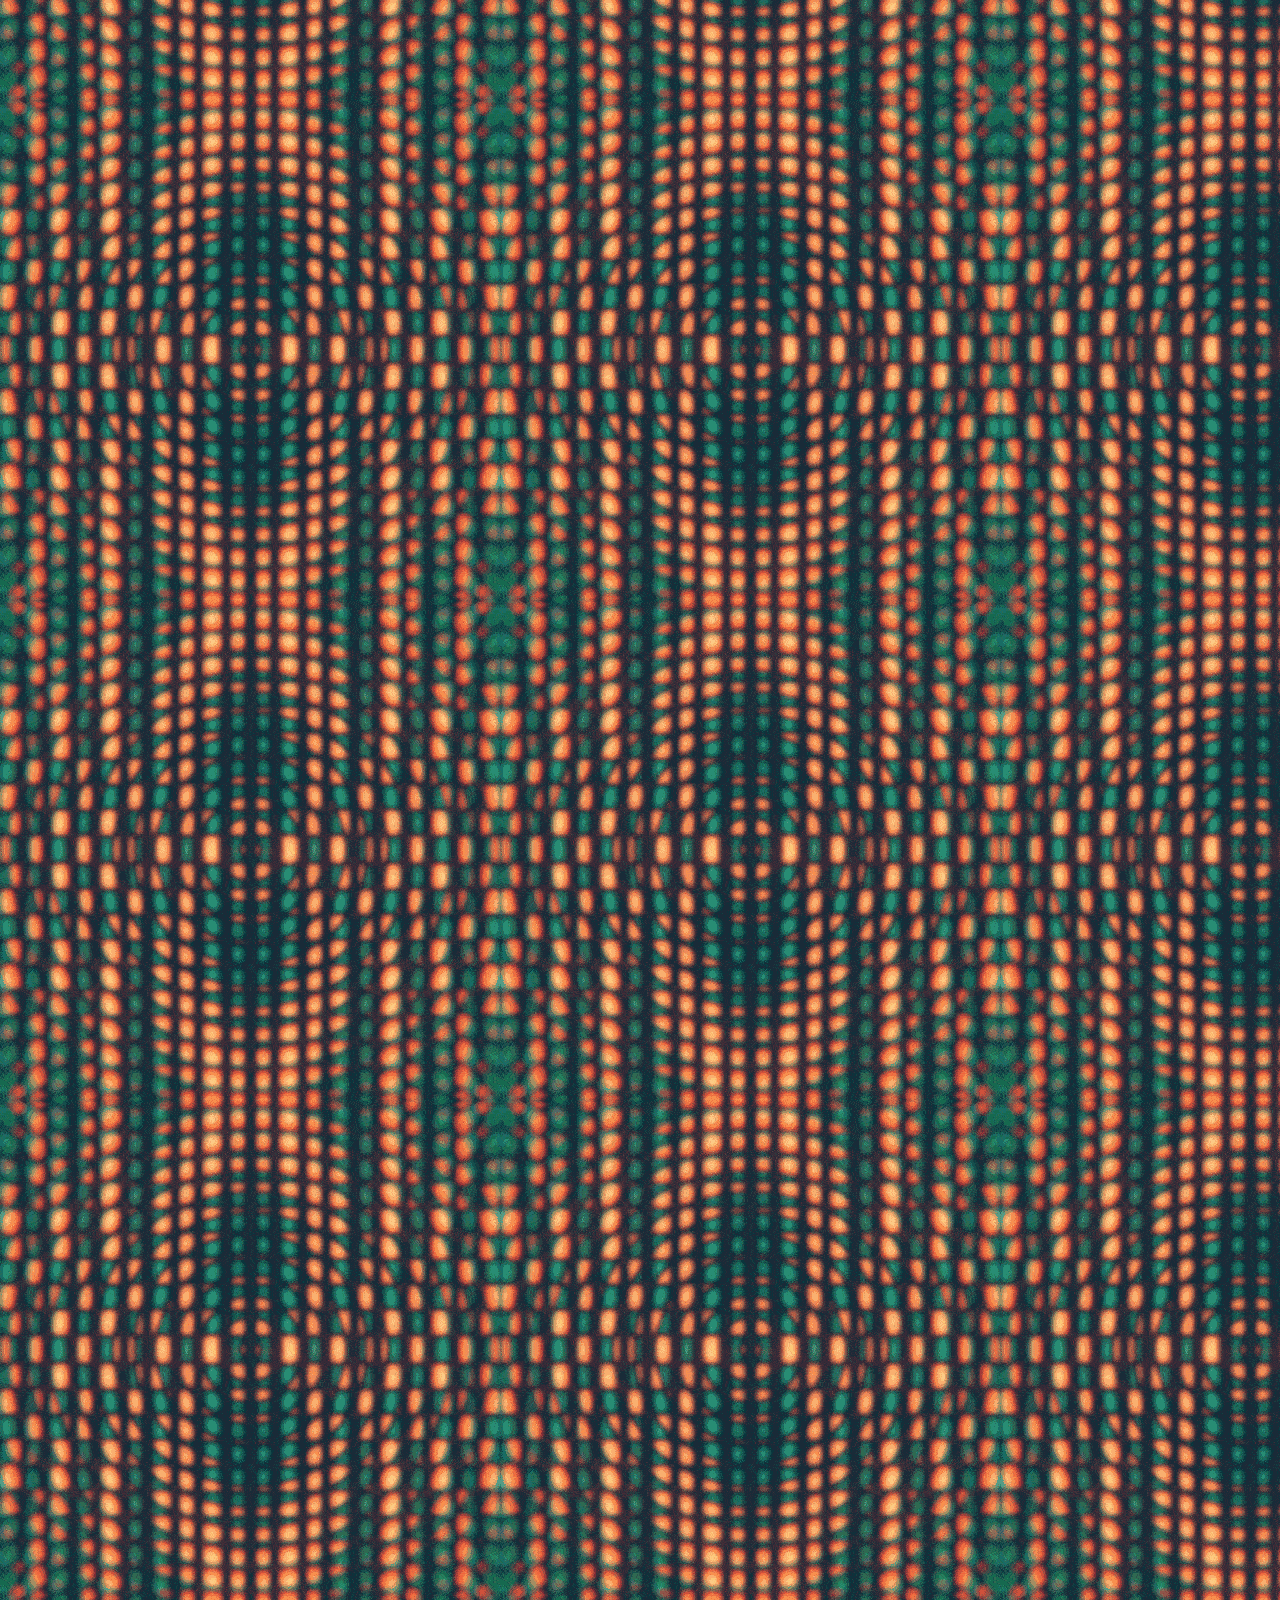
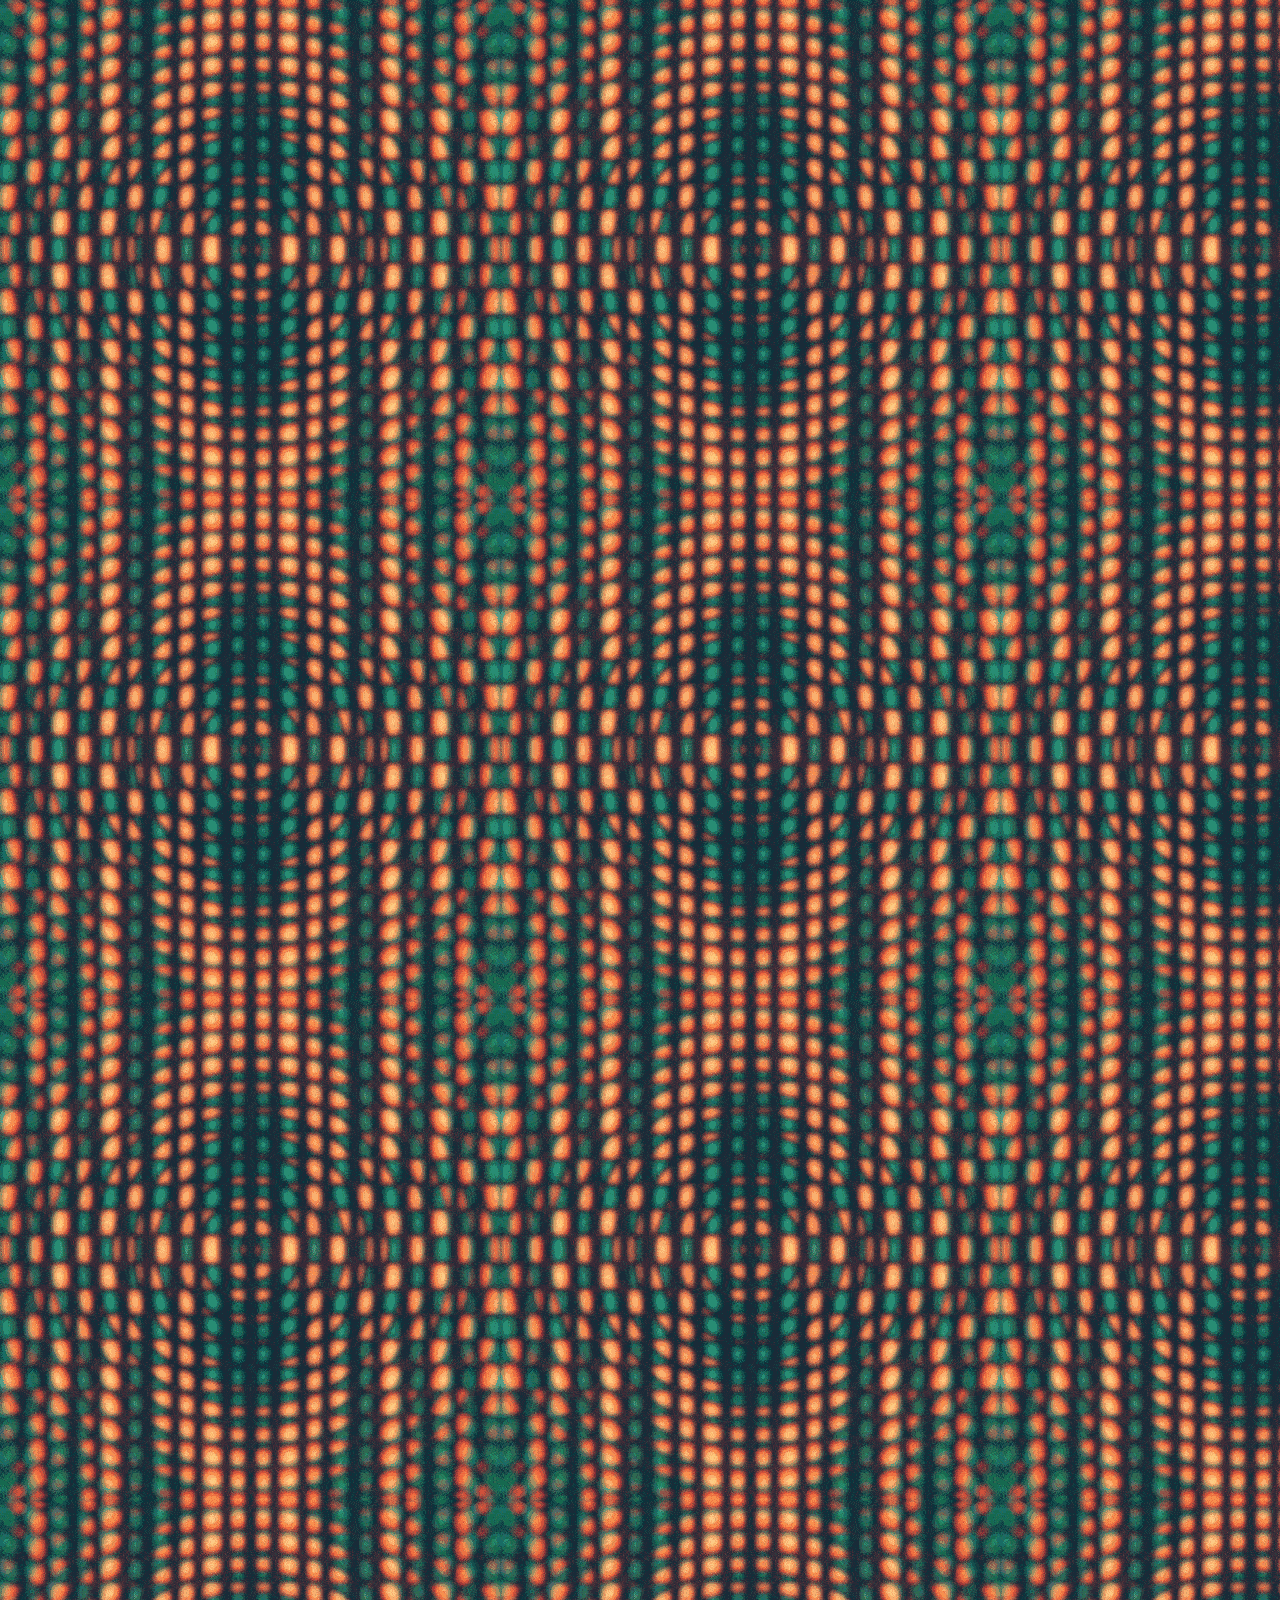
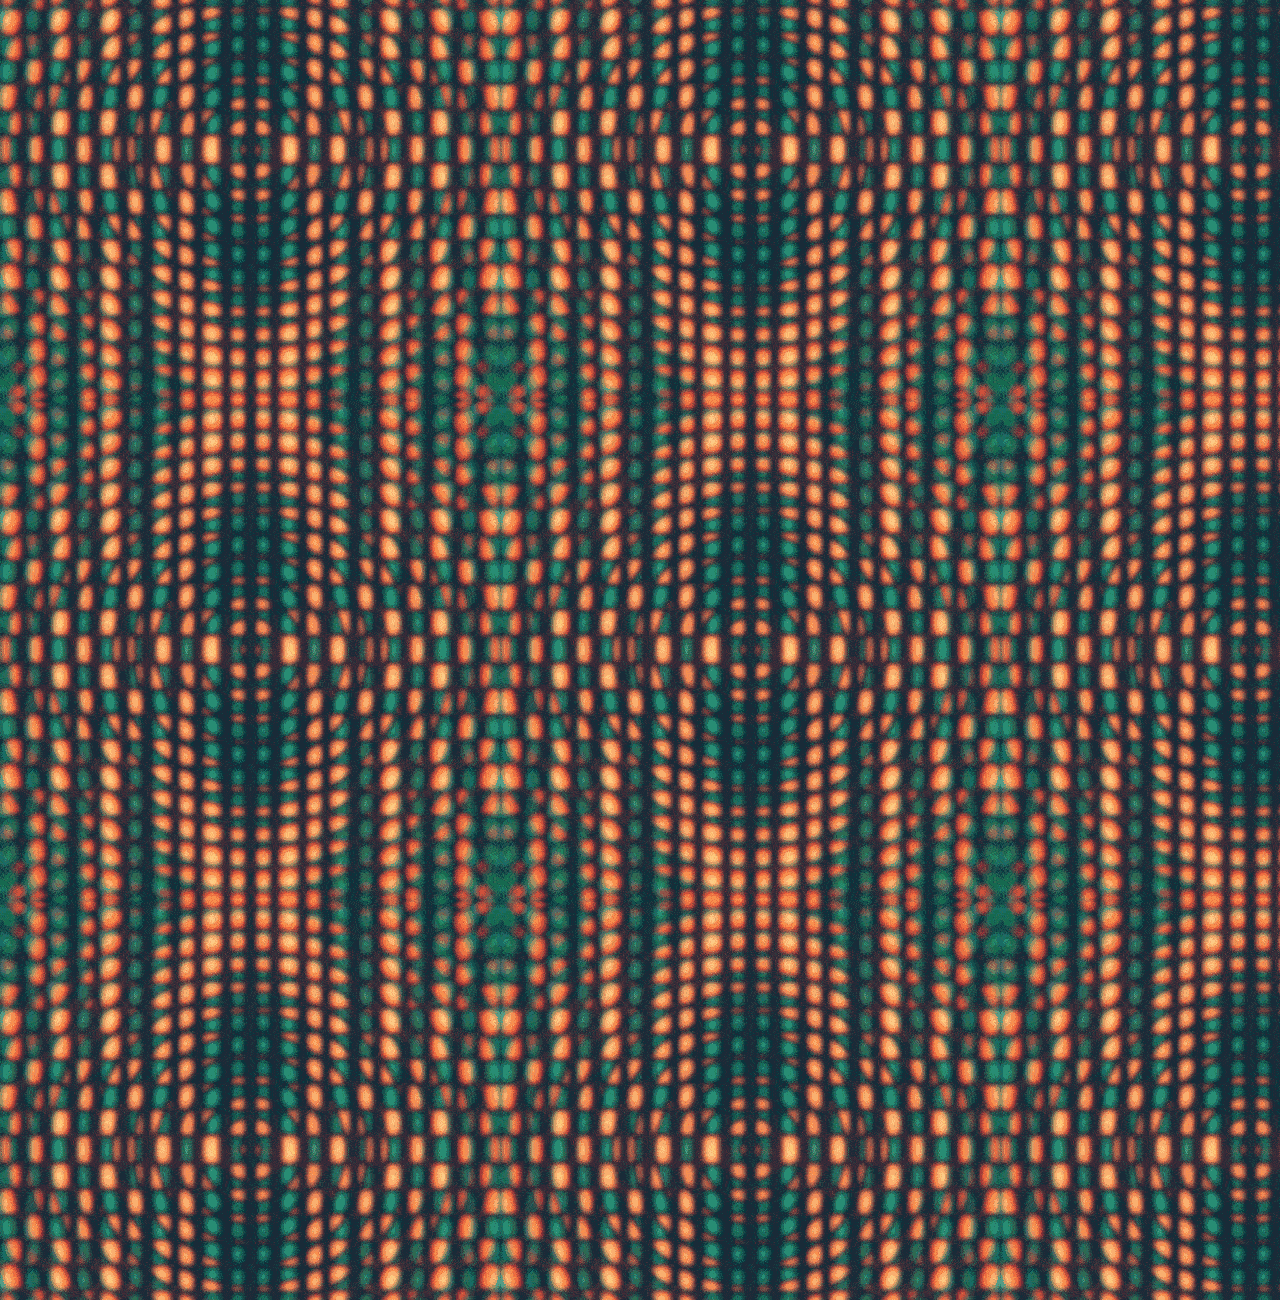
==== commit b331b0e9: "cdn path" ====
--- a/index.htm
+++ b/index.htm
@@ -147,7 +147,7 @@
         <p class="badge">Google Maps API</p>
         <p class="badge">Google Material Design</p>
         <p class="badge">HTML5</p>
-        <p class="badge">Reponsive</p>
+        <p class="badge">Responsive</p>
         <p class="badge">SVG</p>
         <p class="badge">Async</p>
 
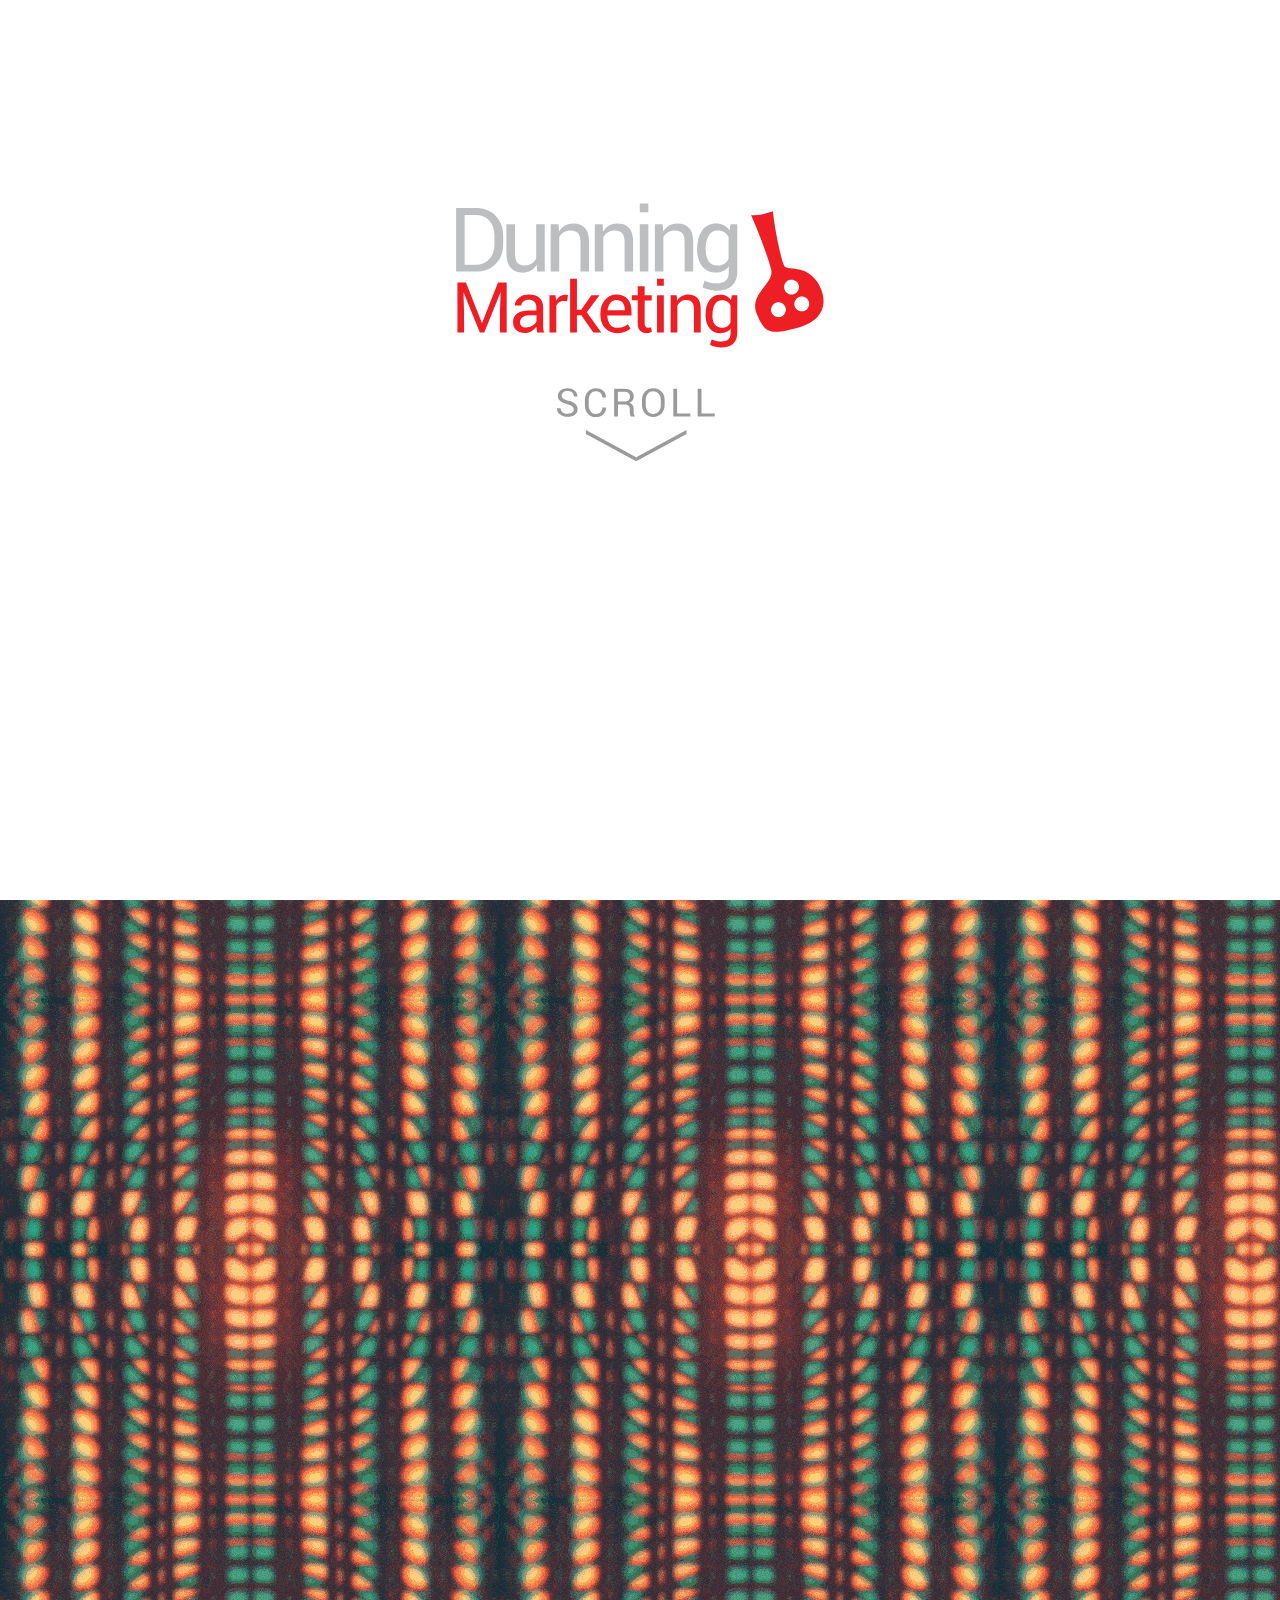
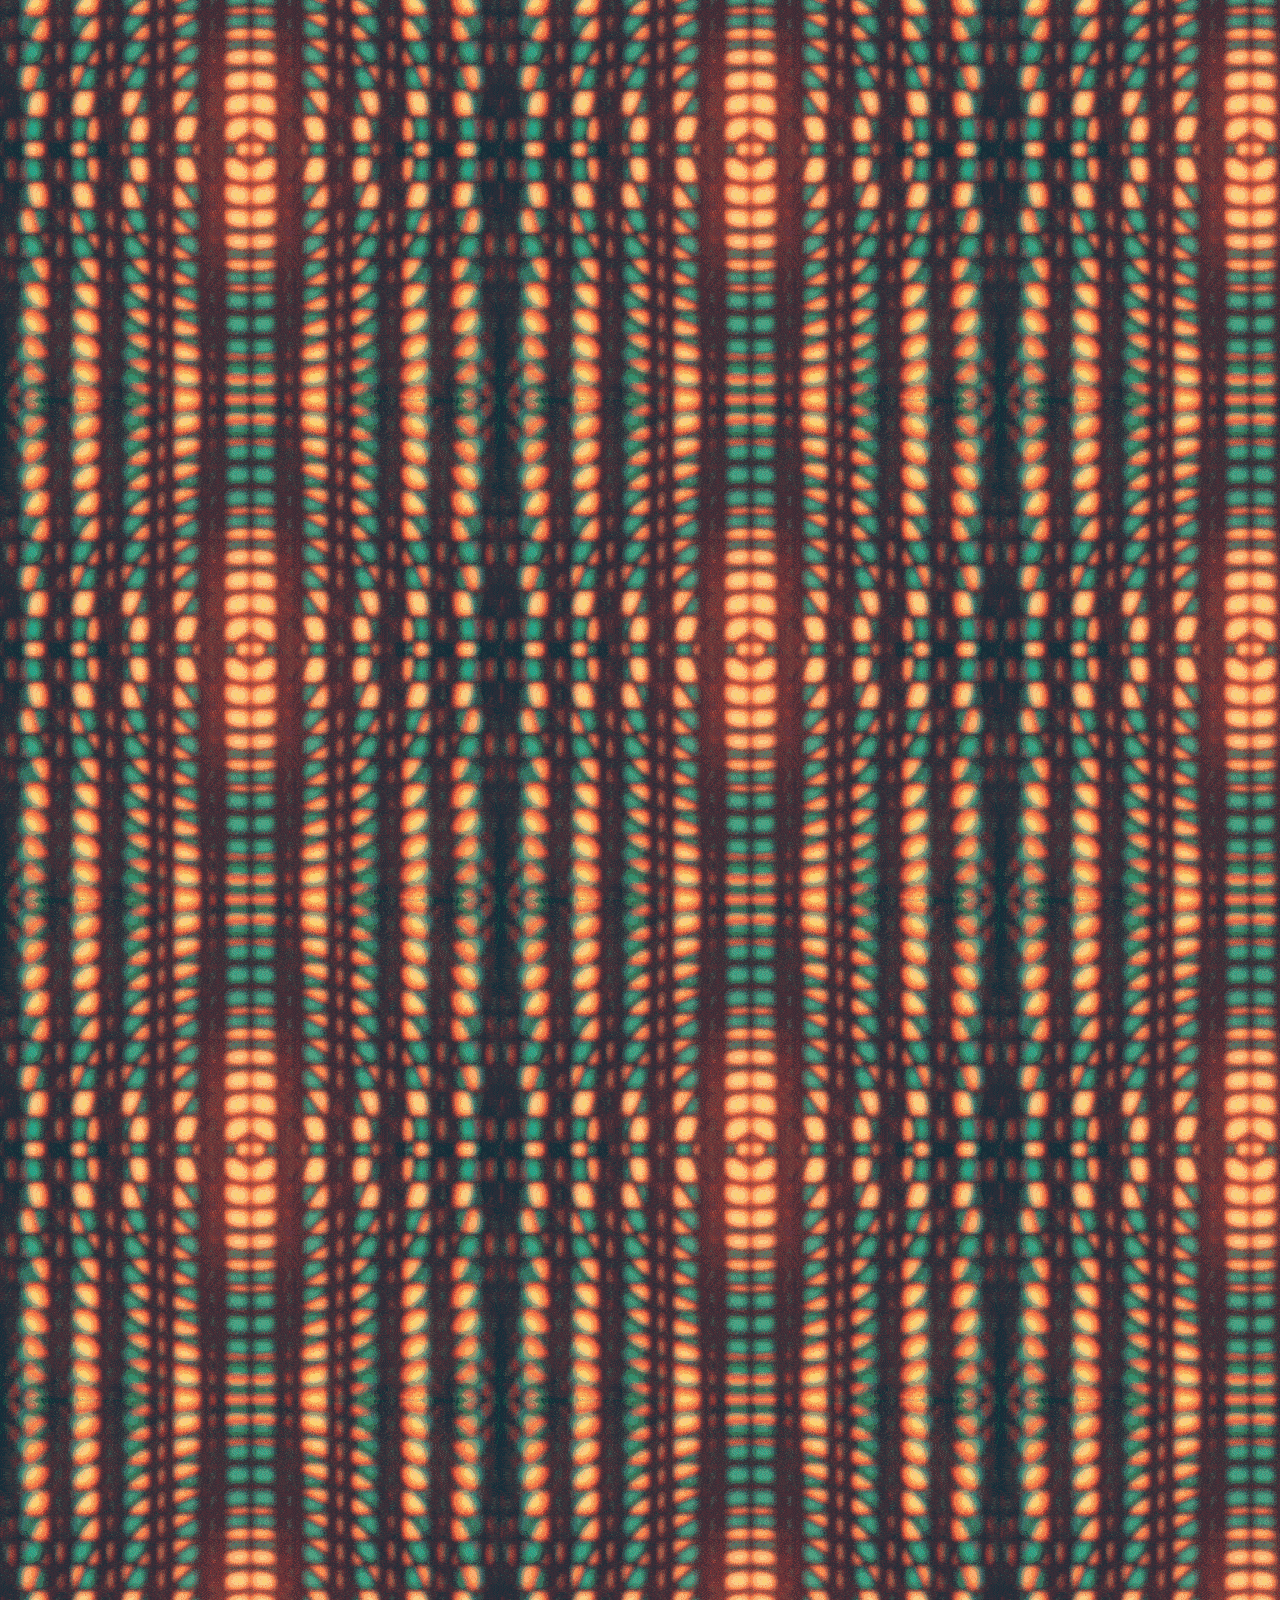
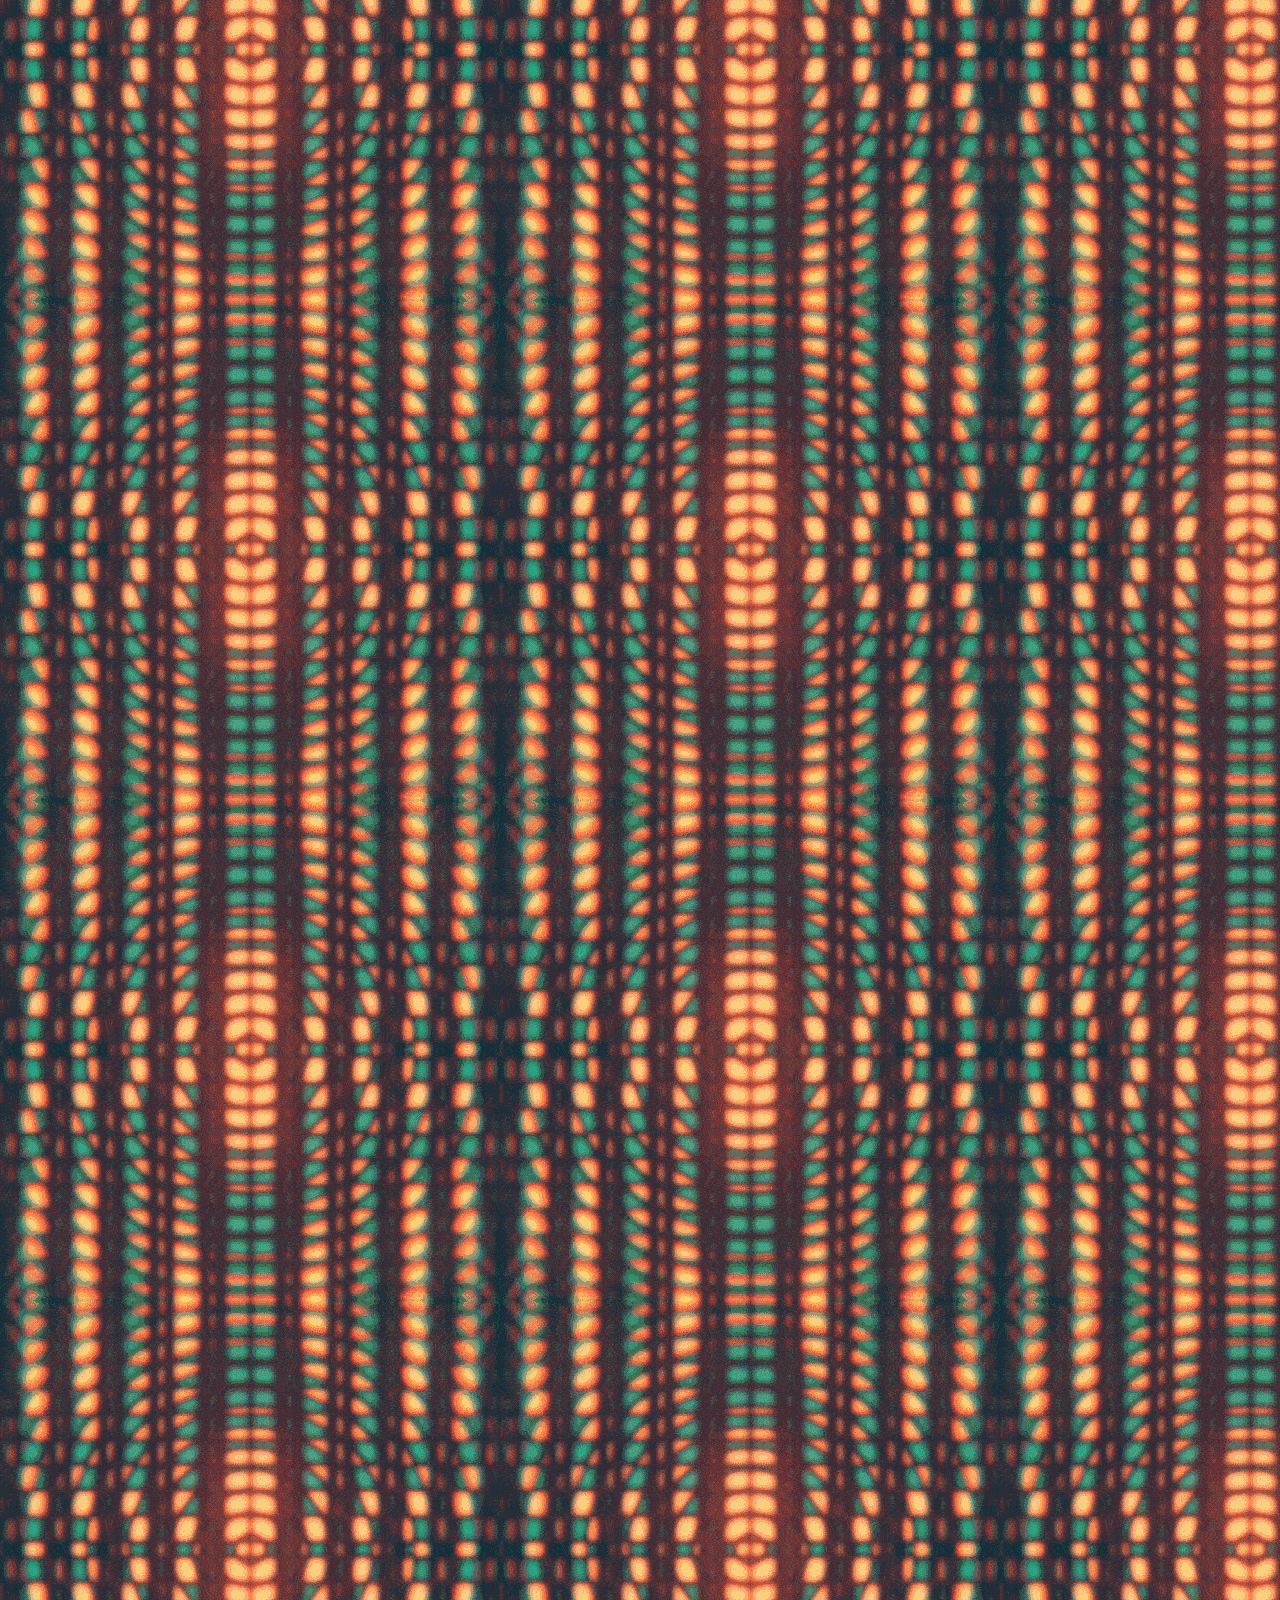
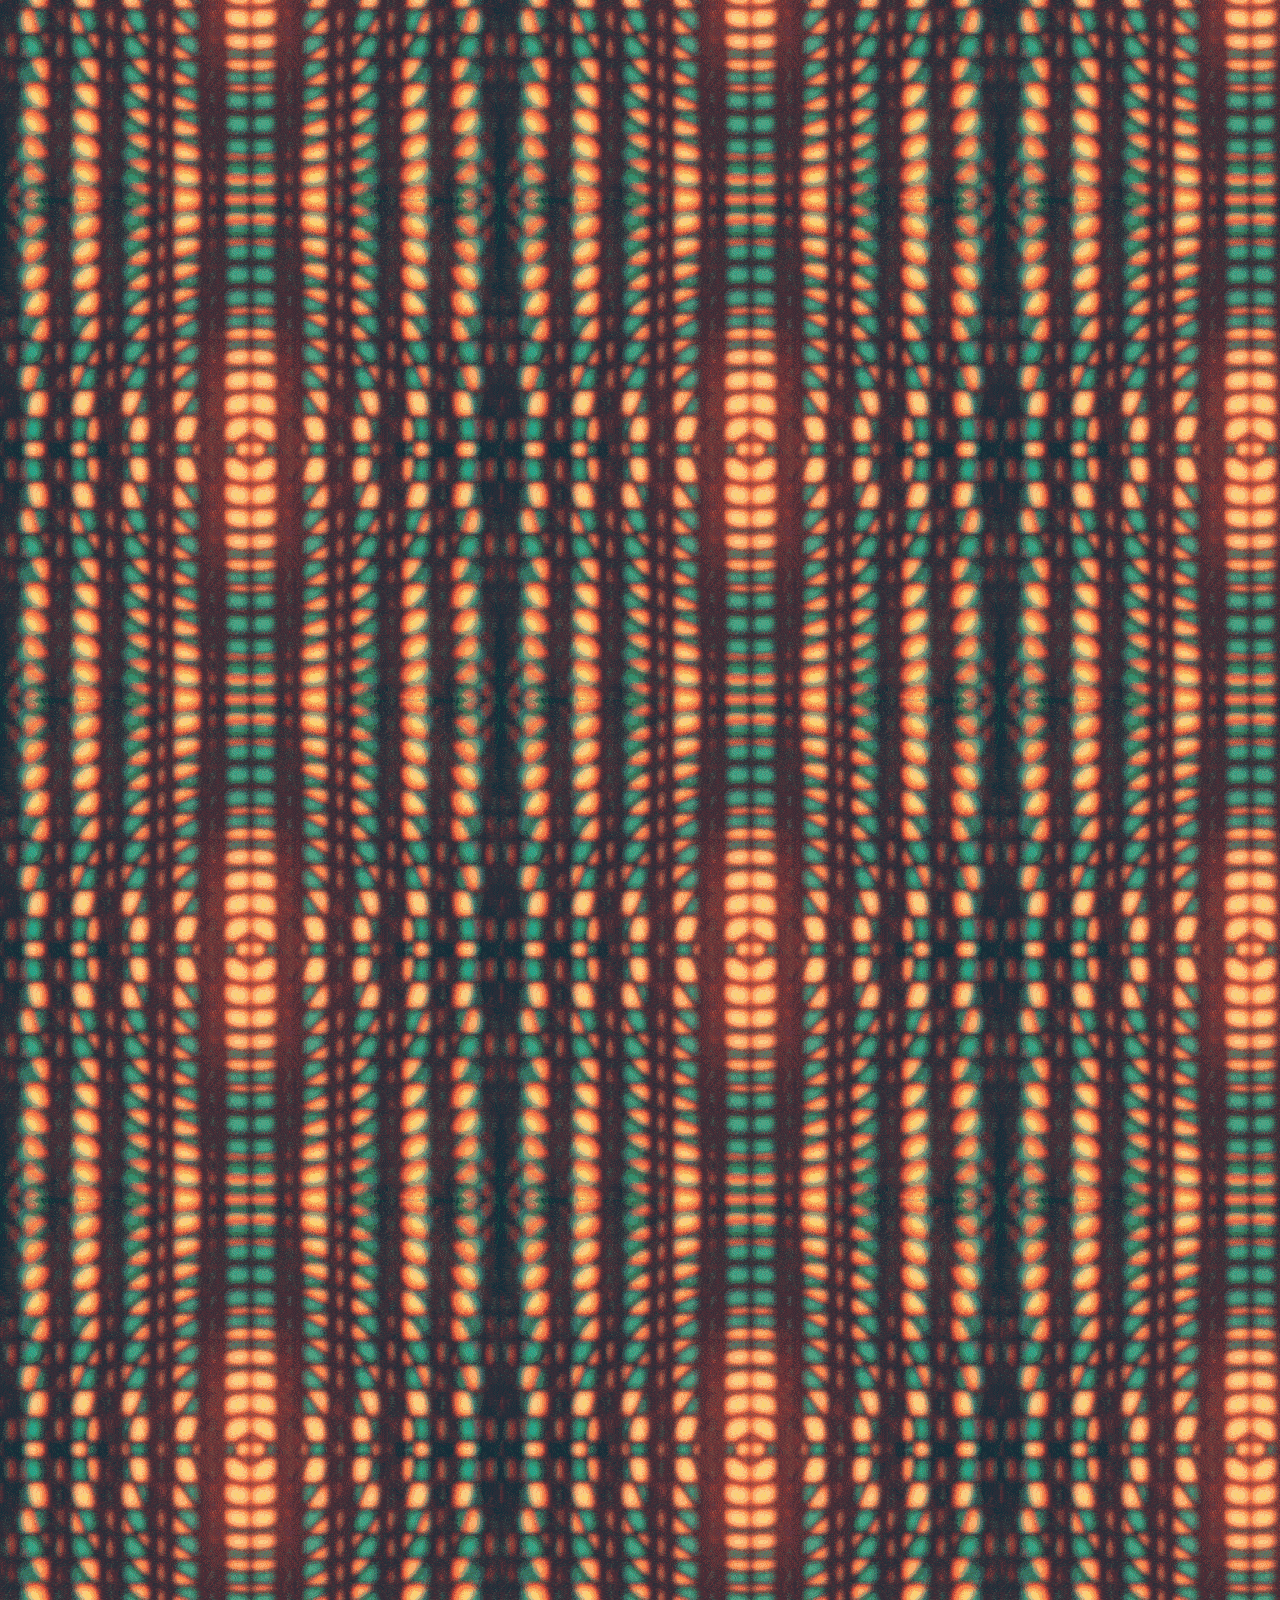
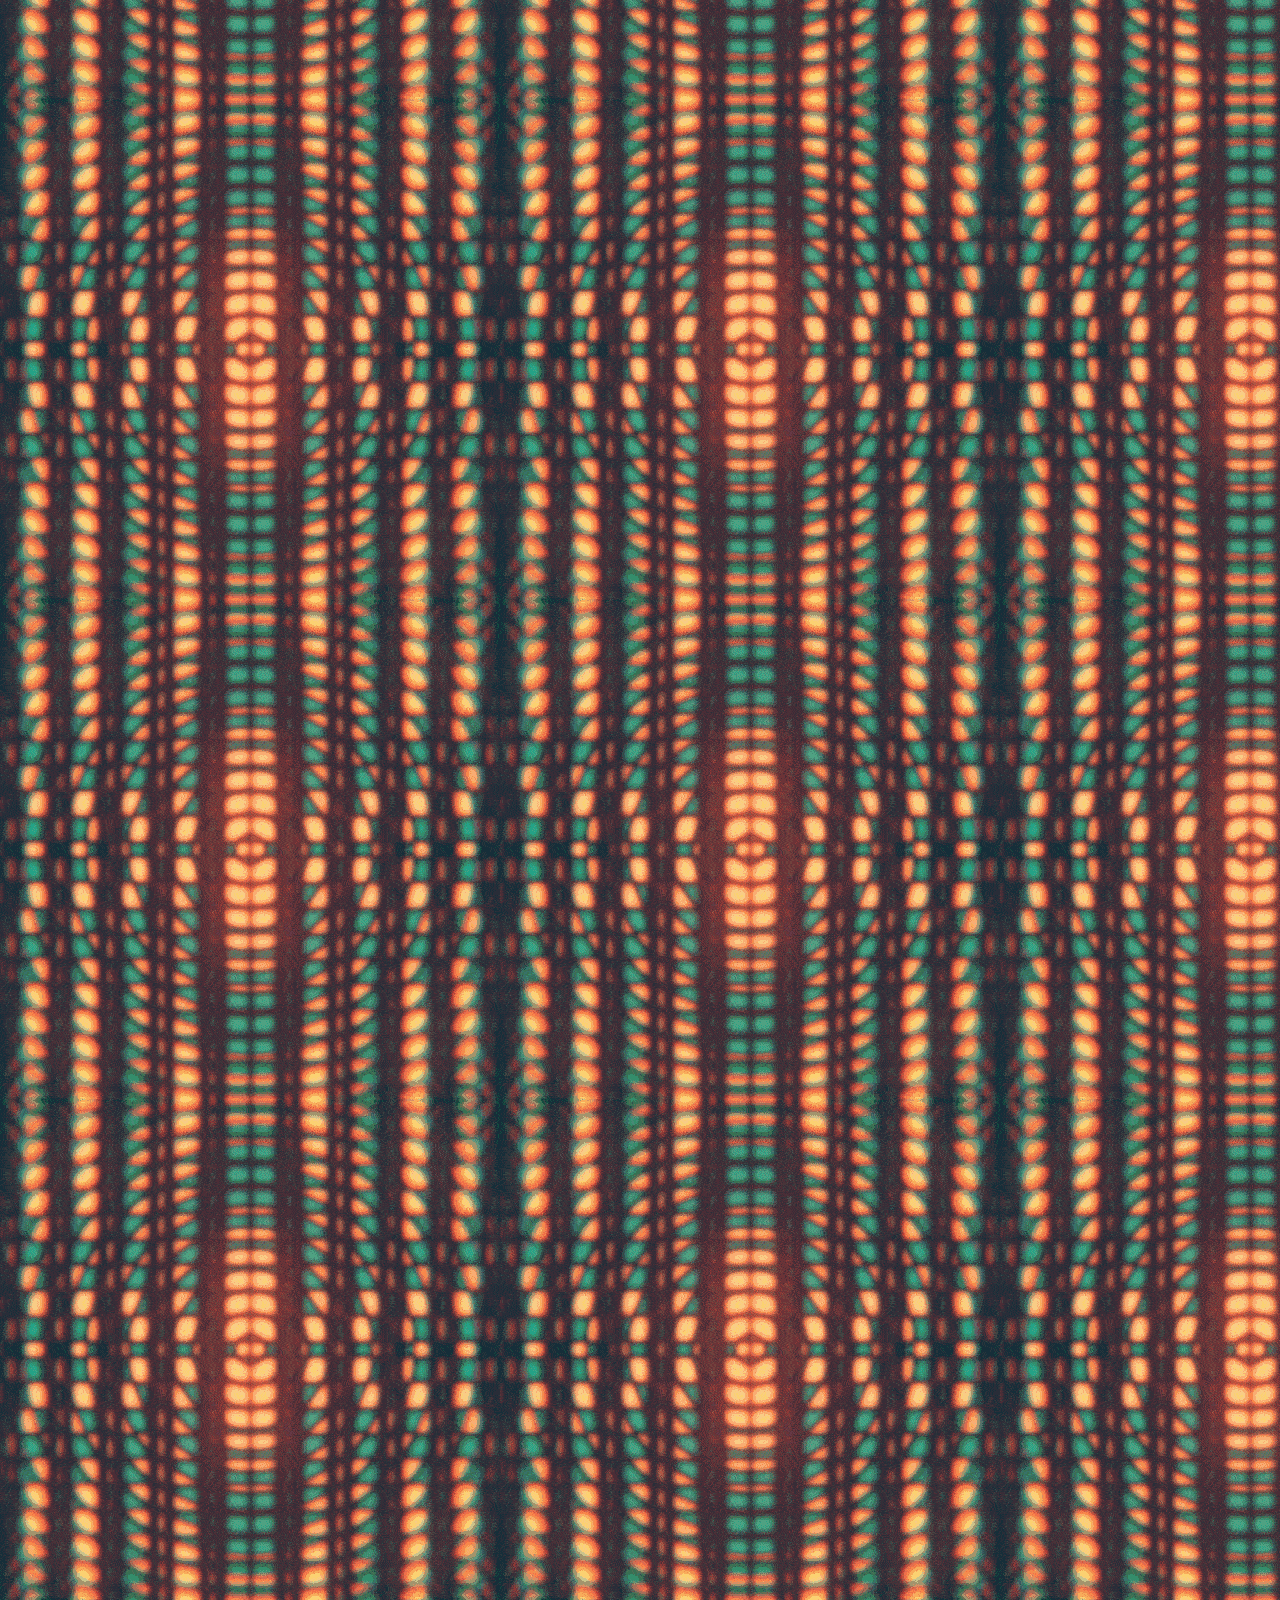
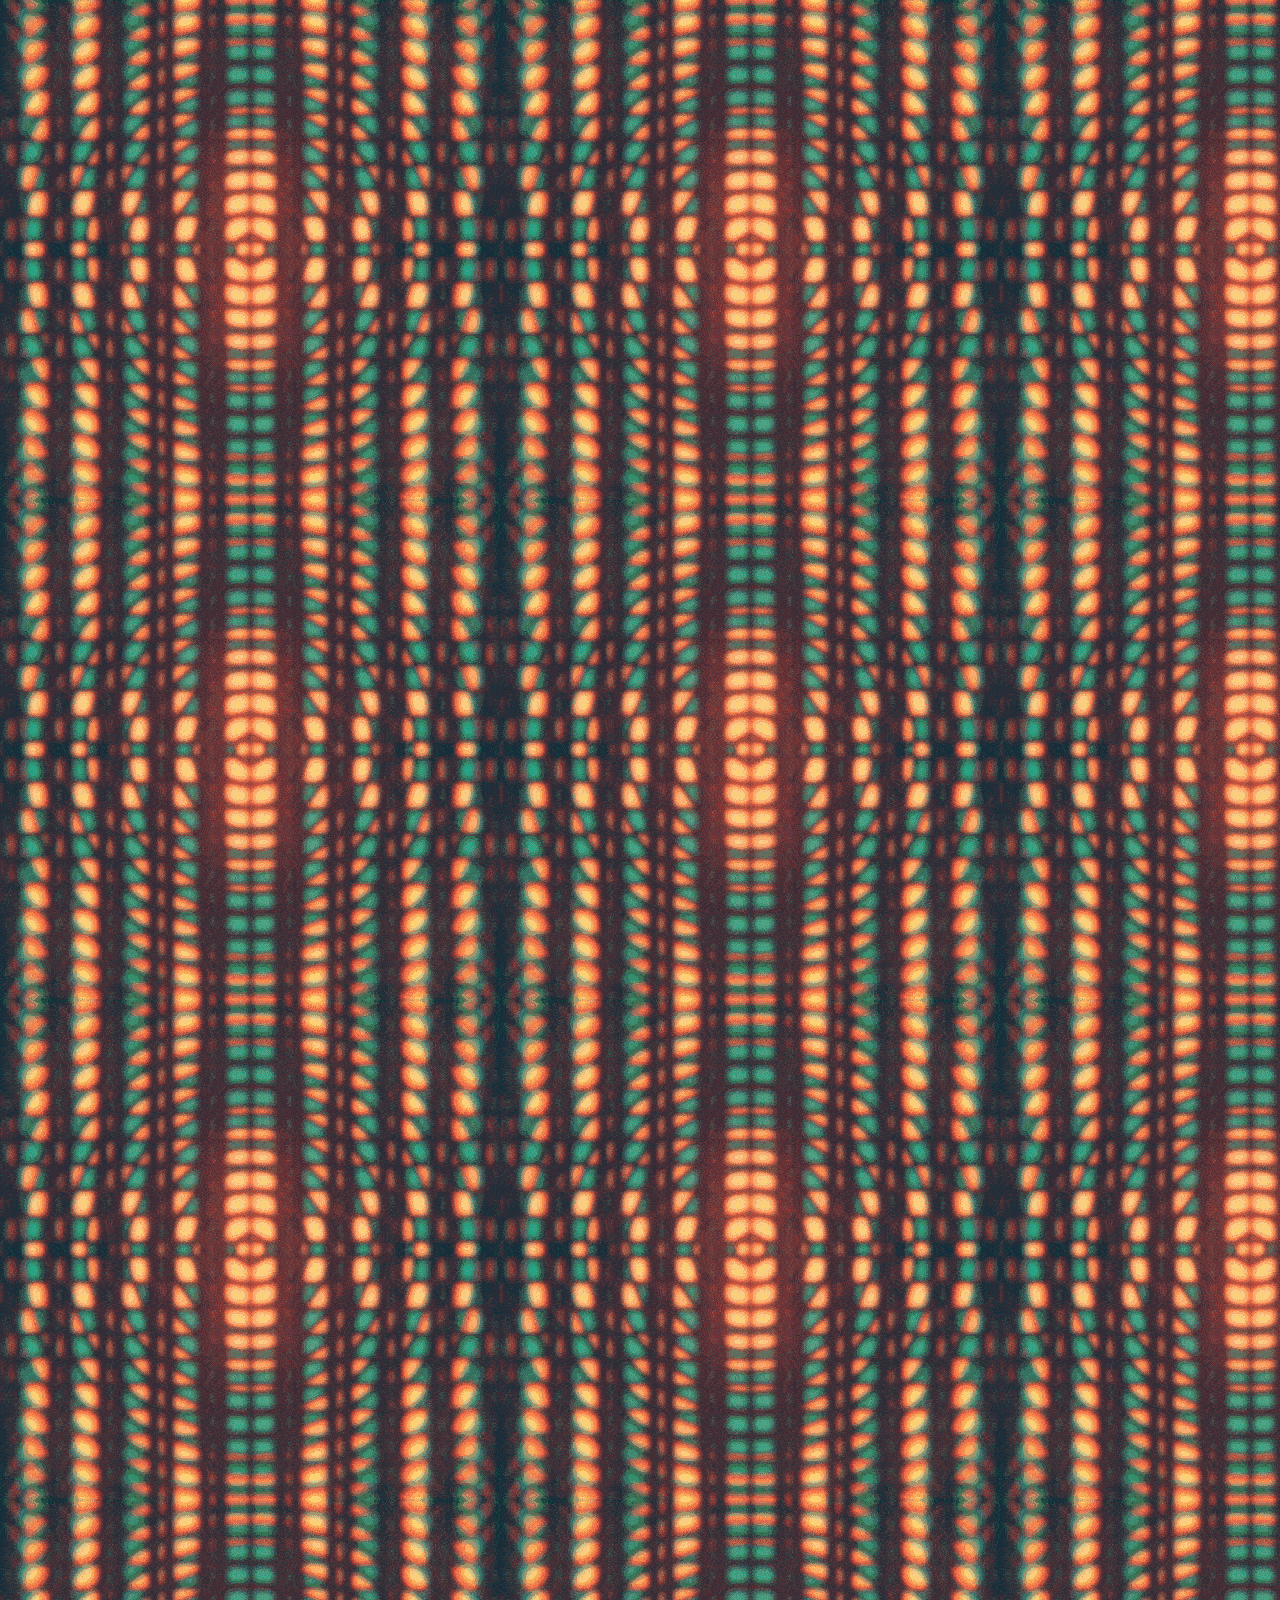
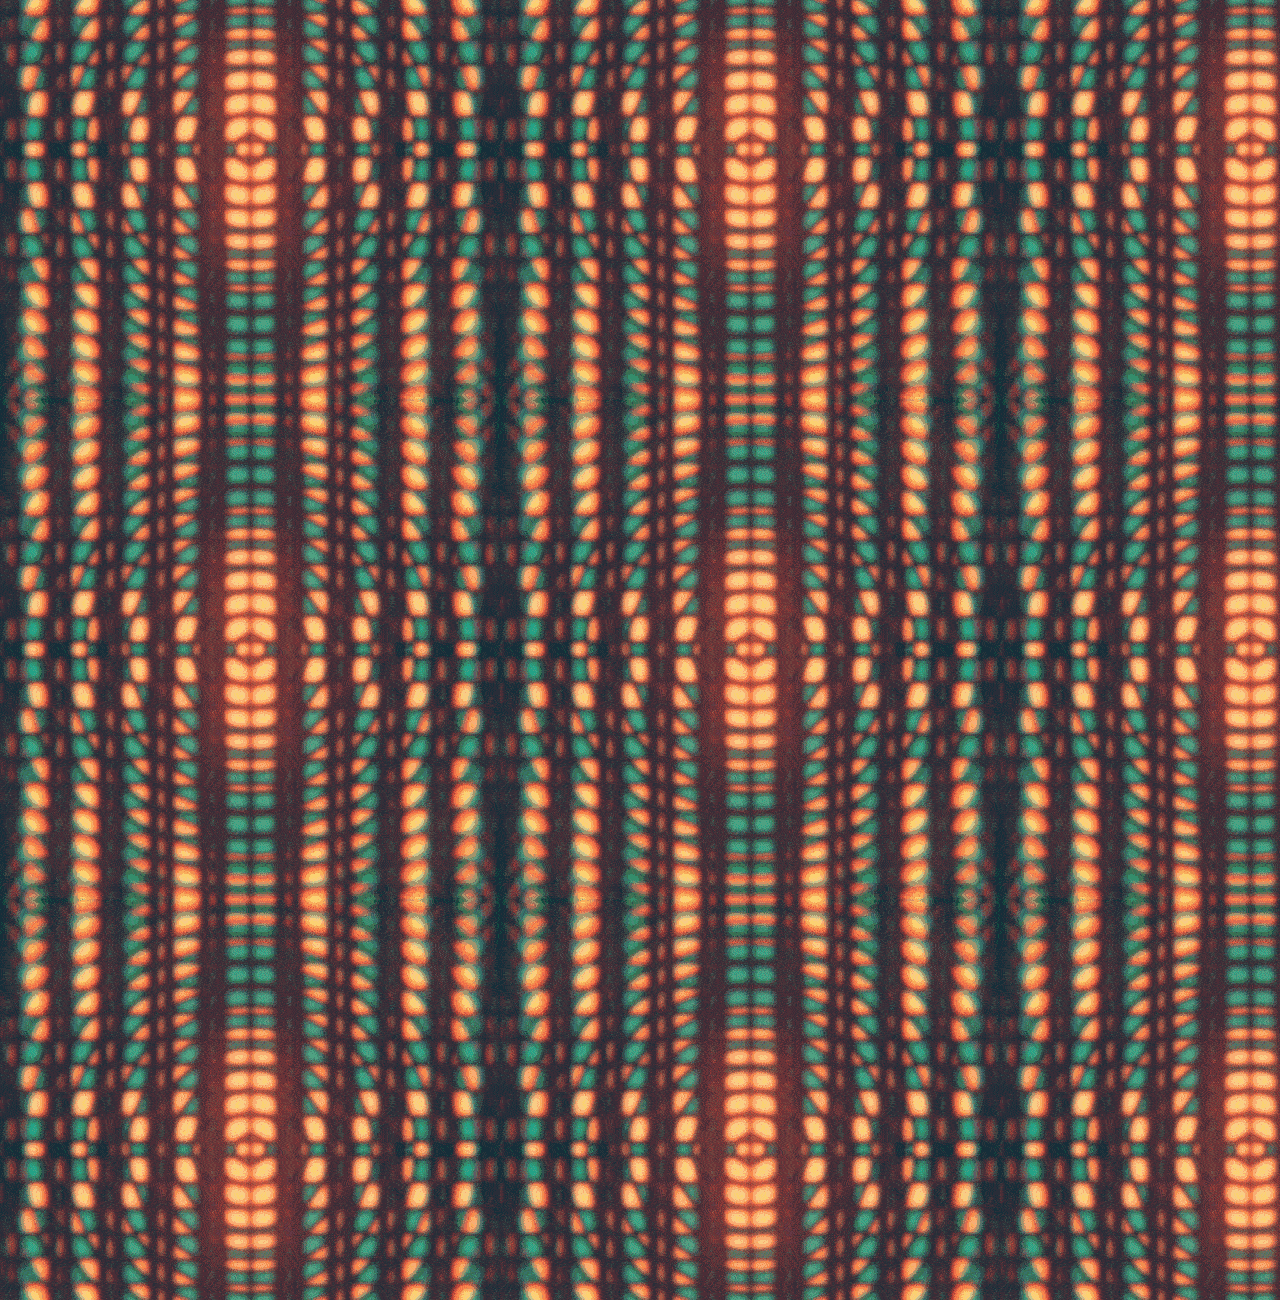
==== commit f166626e: "2024 update" ====
--- a/index.htm
+++ b/index.htm
@@ -114,79 +114,12 @@
         <h1>Todd Dunning</h1>
         <p><a href="mailto:todd@dunningmarketing.com">todd@dunningmarketing.com</a></p>
         <br>
-        <p class="badge"><strong>High-converting</strong> and <strong>engaging apps, sites</strong> and <strong>media</strong></p>
+        <p class="badge">One IPO and 4 successful exits. Data-driven feature decisions and prototyping, ensuring that what’s on our roadmap is already proven to engage users when it launches. I want customers to love what we give them, iterating fast and failing often. 20 years in Product, Design, UI/UX and FE engineering - and I work great with people.</p>
         <br>
         <br>
 
-
-        <h2>User Experience</h2>
-        <p class="badge"><strong>18 years</strong>: Website design/coding/launch</p>
-        <br>
-        <p class="badge"><strong>8 years</strong>: Mobile design/coding/launch</p>
-        <br>
-        <p class="badge"><strong>Director of Web</strong> for a Citrix division</p>
-        <br>
-        <p class="badge"><strong>Director of Web and Mobile</strong> for a Sequoia-backed startup</p>
-
-
-        <h2>Visual Design</h2>
-        <p class="badge"><strong>18 years:</strong> Photoshop, before the first public alpha release</p>
-        <br>
-        <p class="badge"><strong>15 years</strong>: Adobe Creative/Illustrator</p>
-        <br>
-        <p class="badge"><strong>18 years</strong>: Creative direction and project management</p>
-        <br>
-        <p class="badge">Notepad++</p>
-
-
-
-        <h2>UI</h2>
-        <p class="badge">Bootstrap 4</p>
-        <p class="badge">CSS3</p>
-        <p class="badge">Google Fonts API</p>
-        <p class="badge">Google Maps API</p>
-        <p class="badge">Google Material Design</p>
-        <p class="badge">HTML5</p>
-        <p class="badge">Responsive</p>
-        <p class="badge">SVG</p>
-        <p class="badge">Async</p>
-
-        <h2>Environments</h2>
-        <p class="badge">Bitbucket</p>
-        <p class="badge">Node</p>
-        <p class="badge">NPM</p>
-        <p class="badge">Git</p>
-
         <h2>Frameworks</h2>
-        <p class="badge">Angular 2/4</p>
-        <p class="badge">Meteor</p>
-        <p class="badge">PHP</p>
-
-        <h2>Backend</h2>
-        <p class="badge">MySQL</p>
-        <p class="badge">phpMyAdmin</p>
-
-        <h2>JS</h2>
-        <p class="badge">Javascript</p>
-        <p class="badge">Jquery</p>
-        <p class="badge">Velocity.js</p>
-        <p class="badge">Transition.js</p>
-        <p class="badge">Skrollr.js</p>
-
-        <h2>Marketing</h2>
-        <p class="badge">Strategic planning</p>
-        <p class="badge">High conversion rate optimization</p>
-        <p class="badge">SEM</p>
-        <p class="badge">Tactical assets production</p>
-        <p class="badge">SEO</p>
-        <p class="badge">Content marketing</p>
-        <p class="badge">Wordpress customization</p>
-
-        <h2>Advertising</h2>
-        <p class="badge">Print campaigns</p>
-        <p class="badge">Collateral materials</p>
-        <p class="badge">White papers</p>
-        <p class="badge">Sell sheets</p>
+        <p class="badge">Next, React, Svelte, Apollo, Angular, Meteor</p>
 
 
     </div>
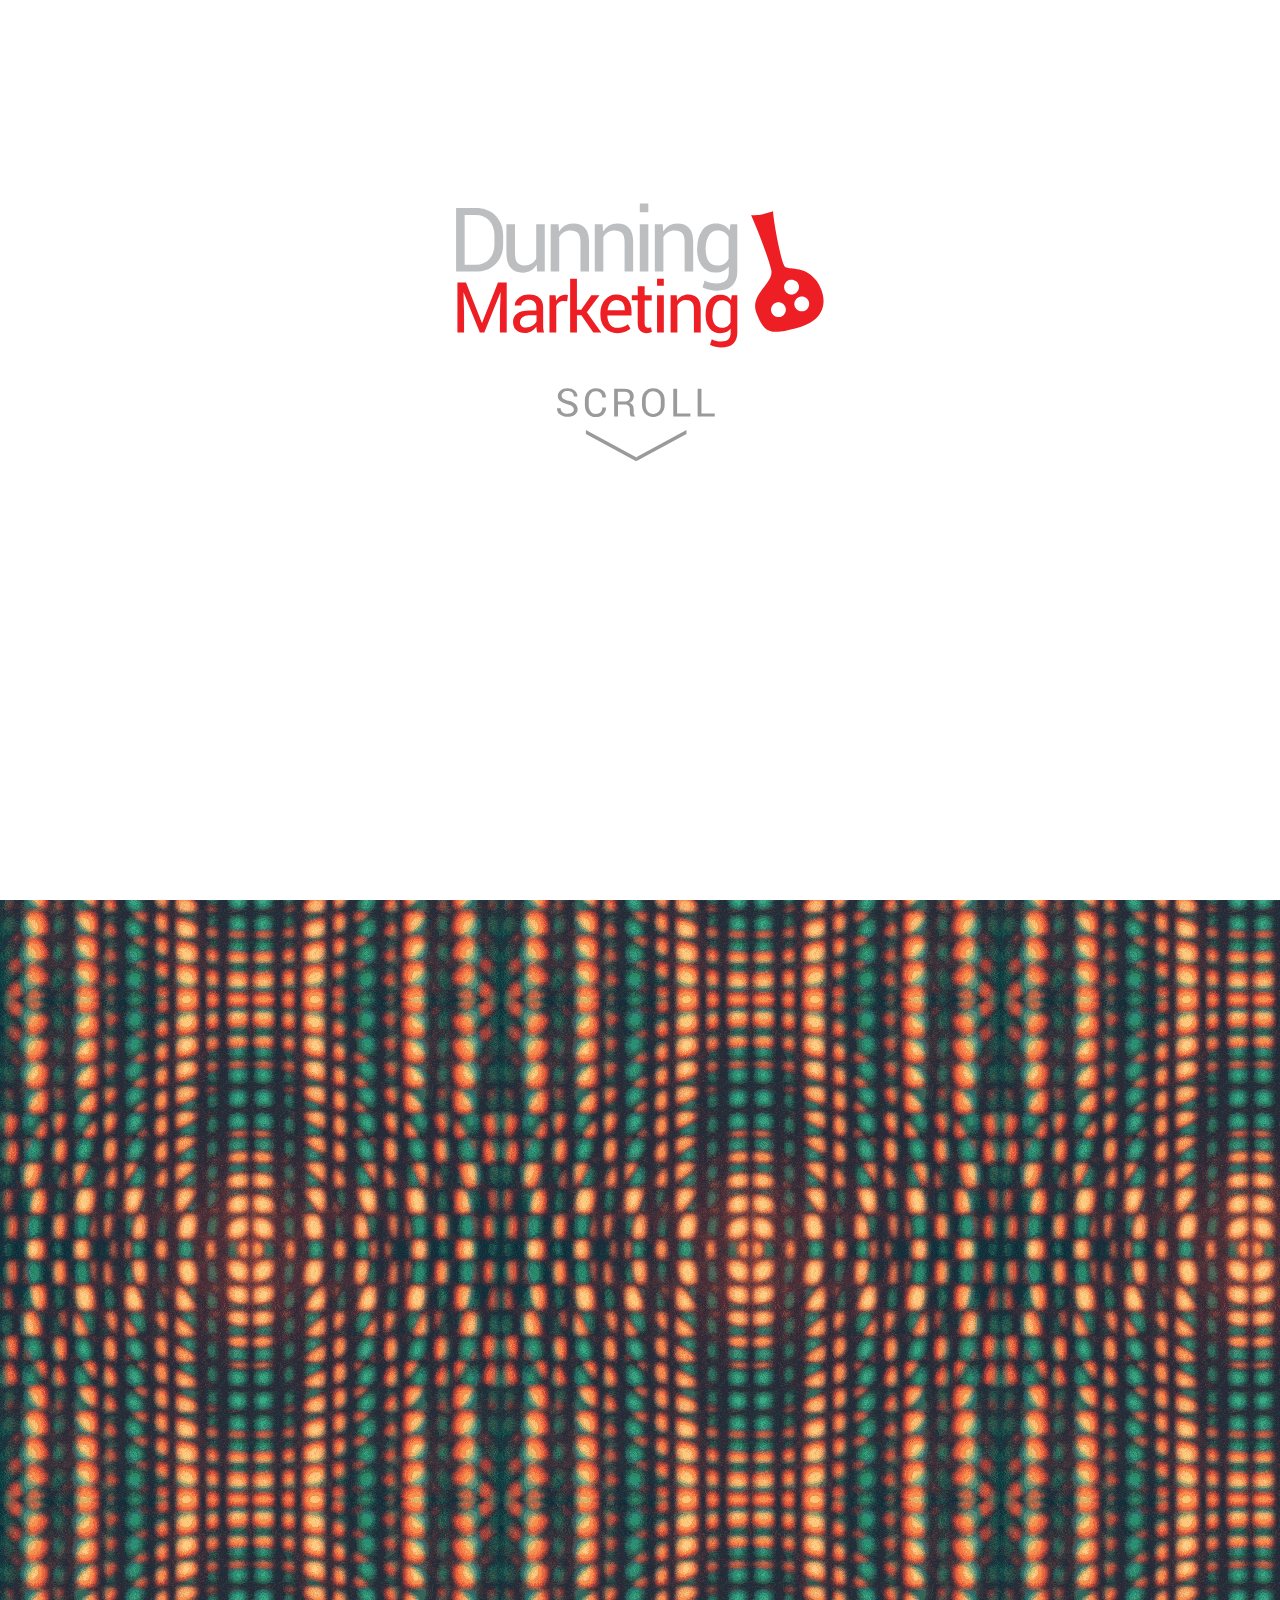
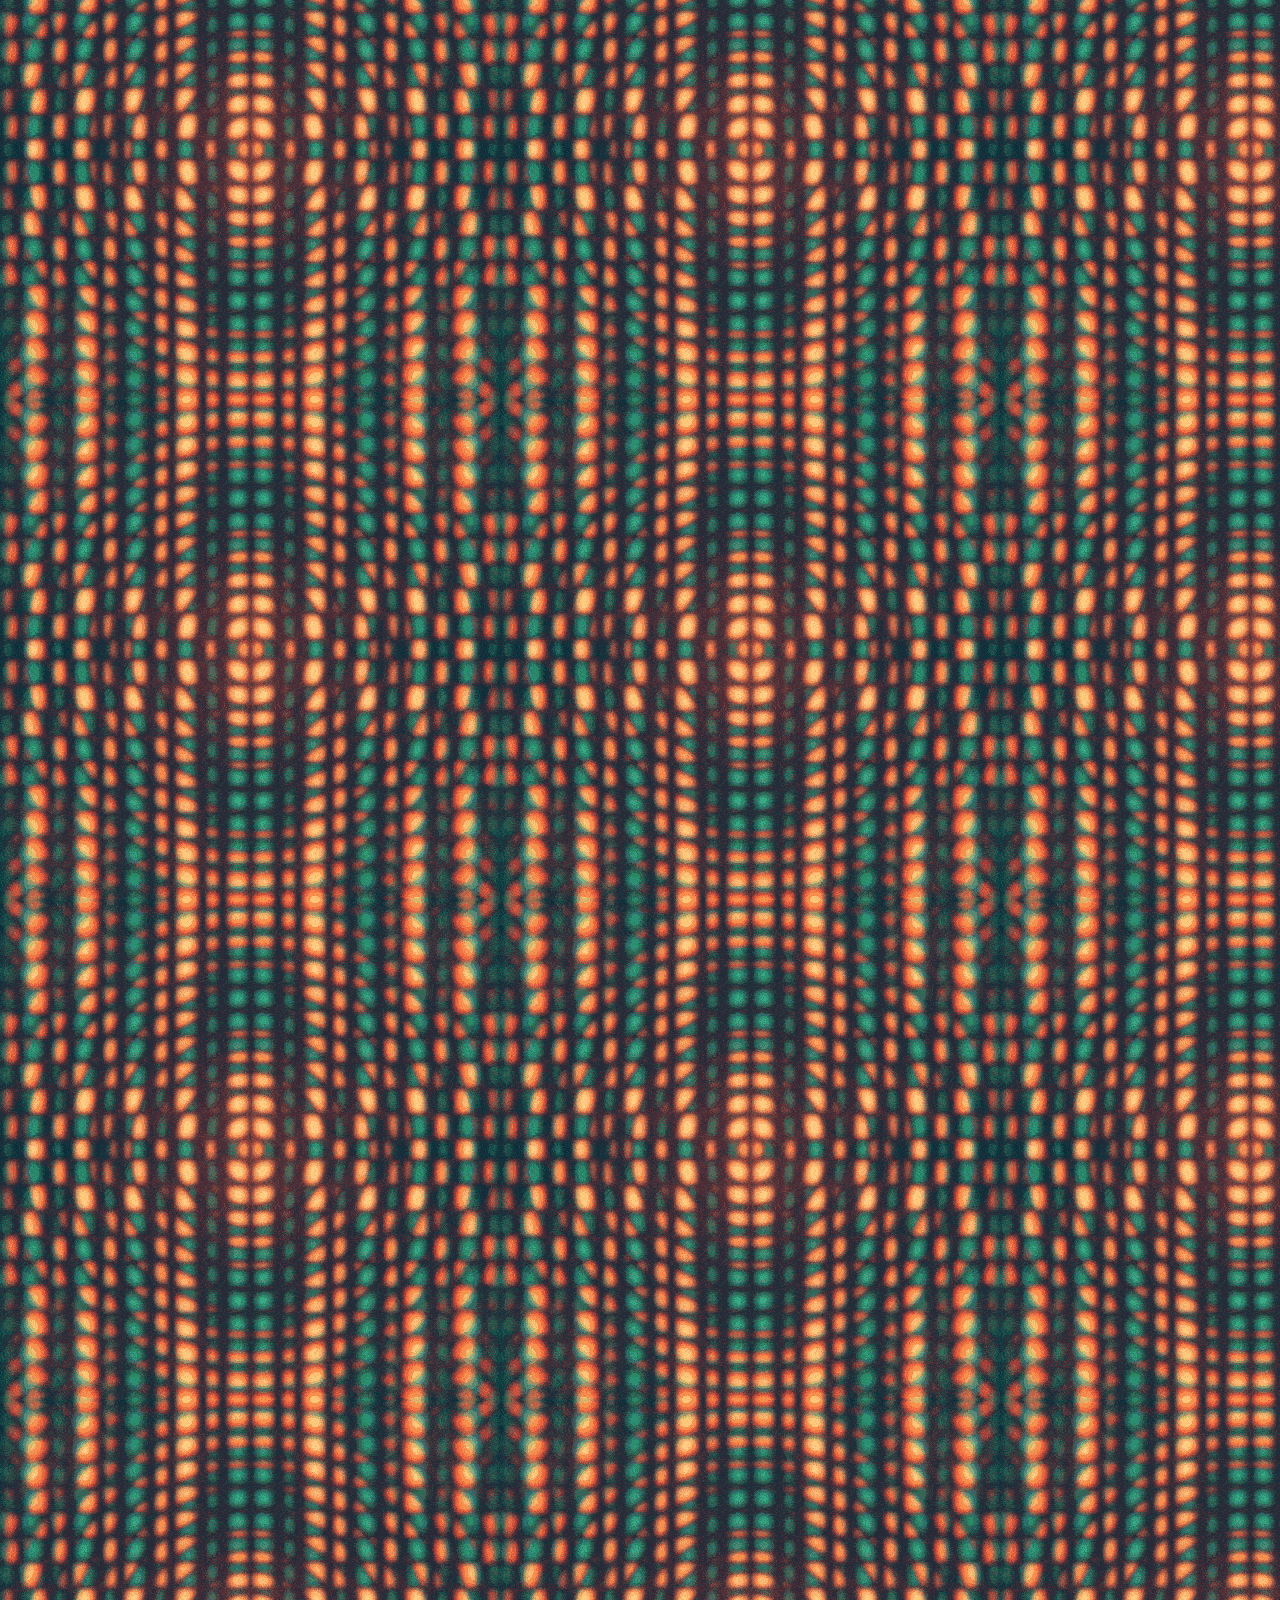
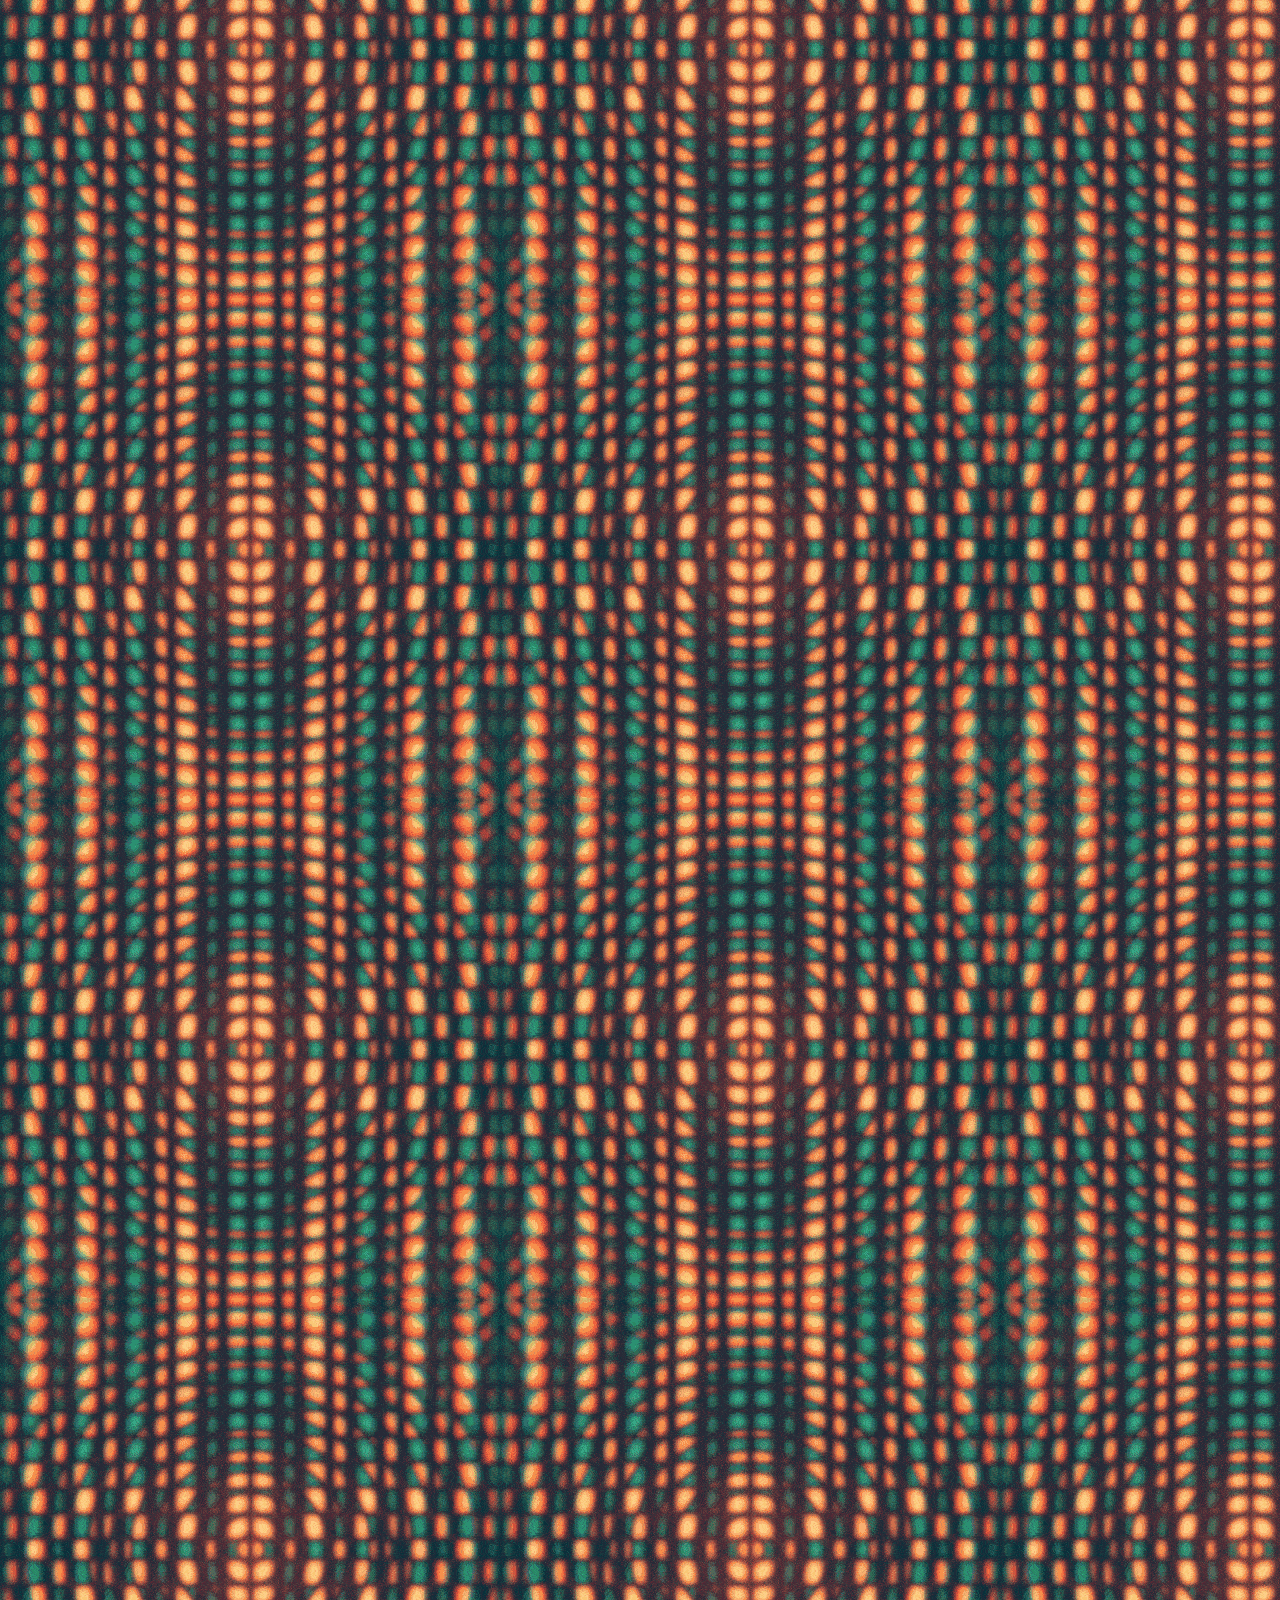
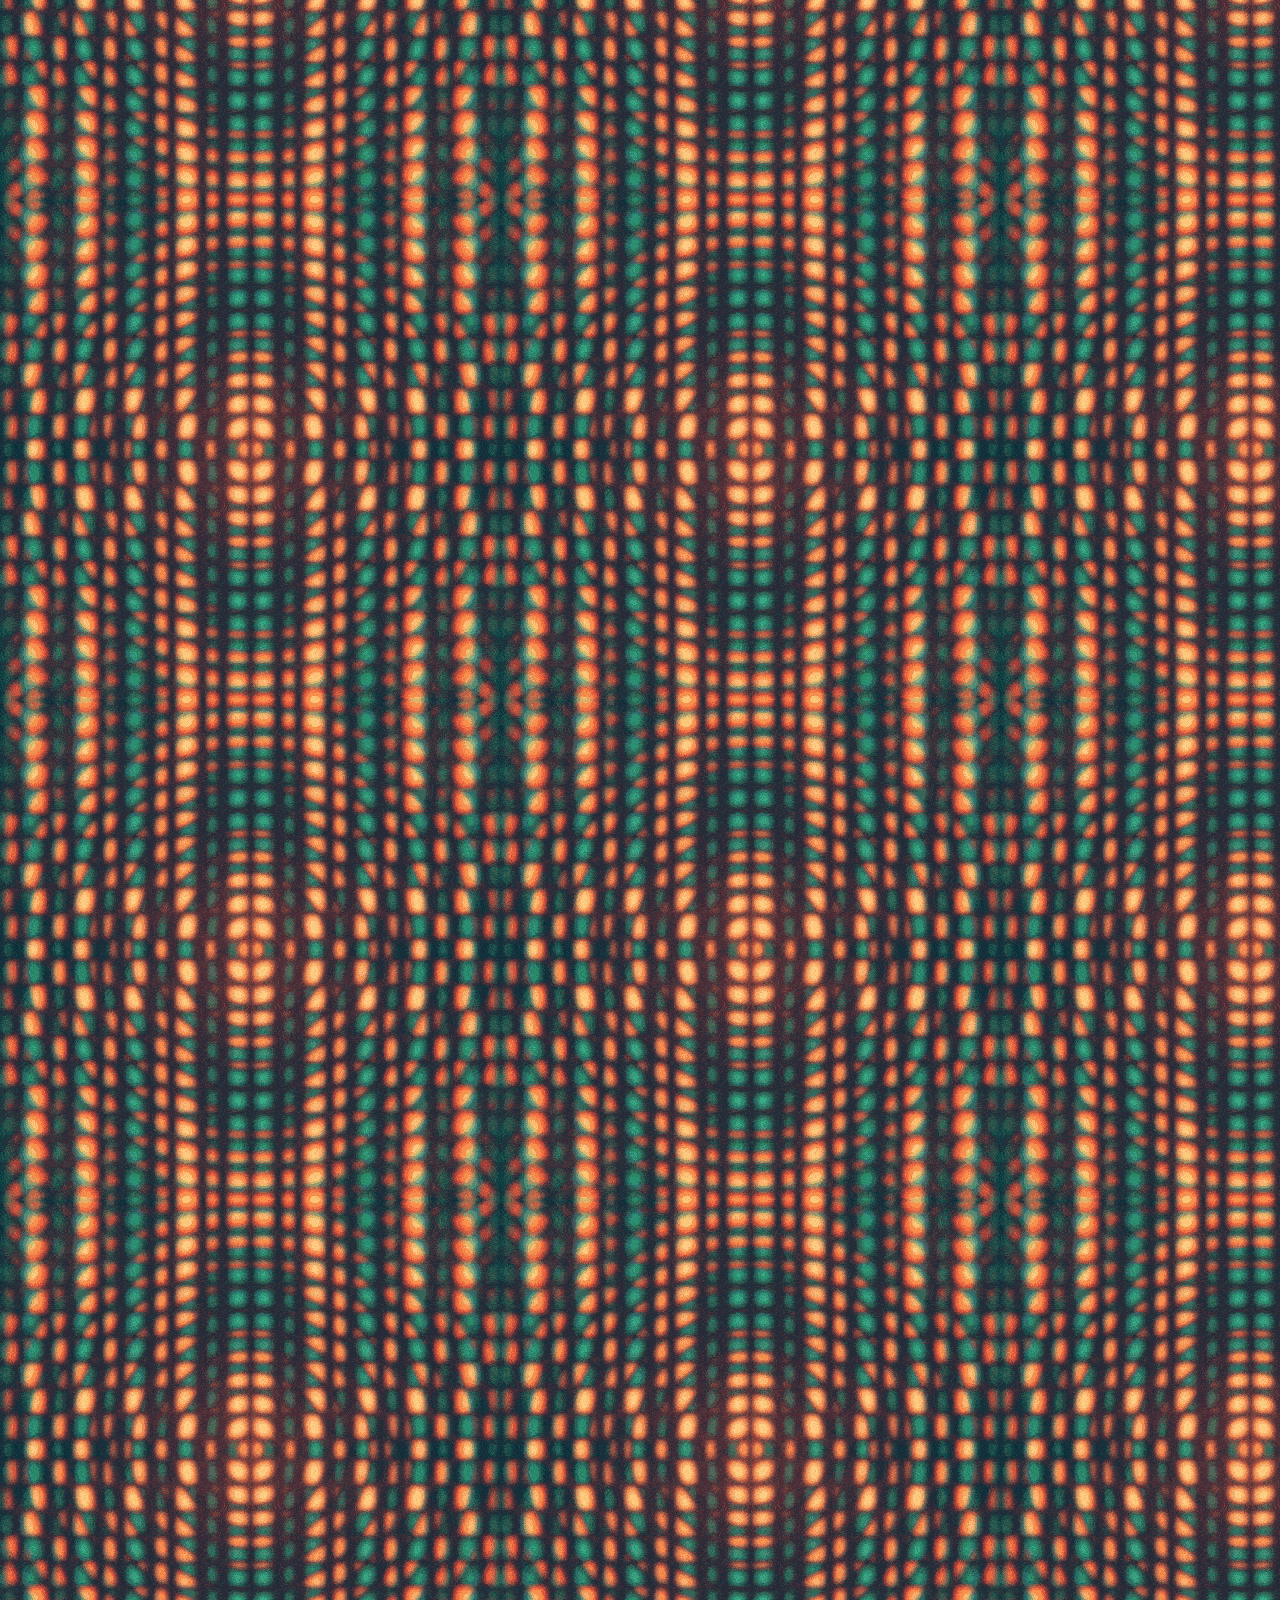
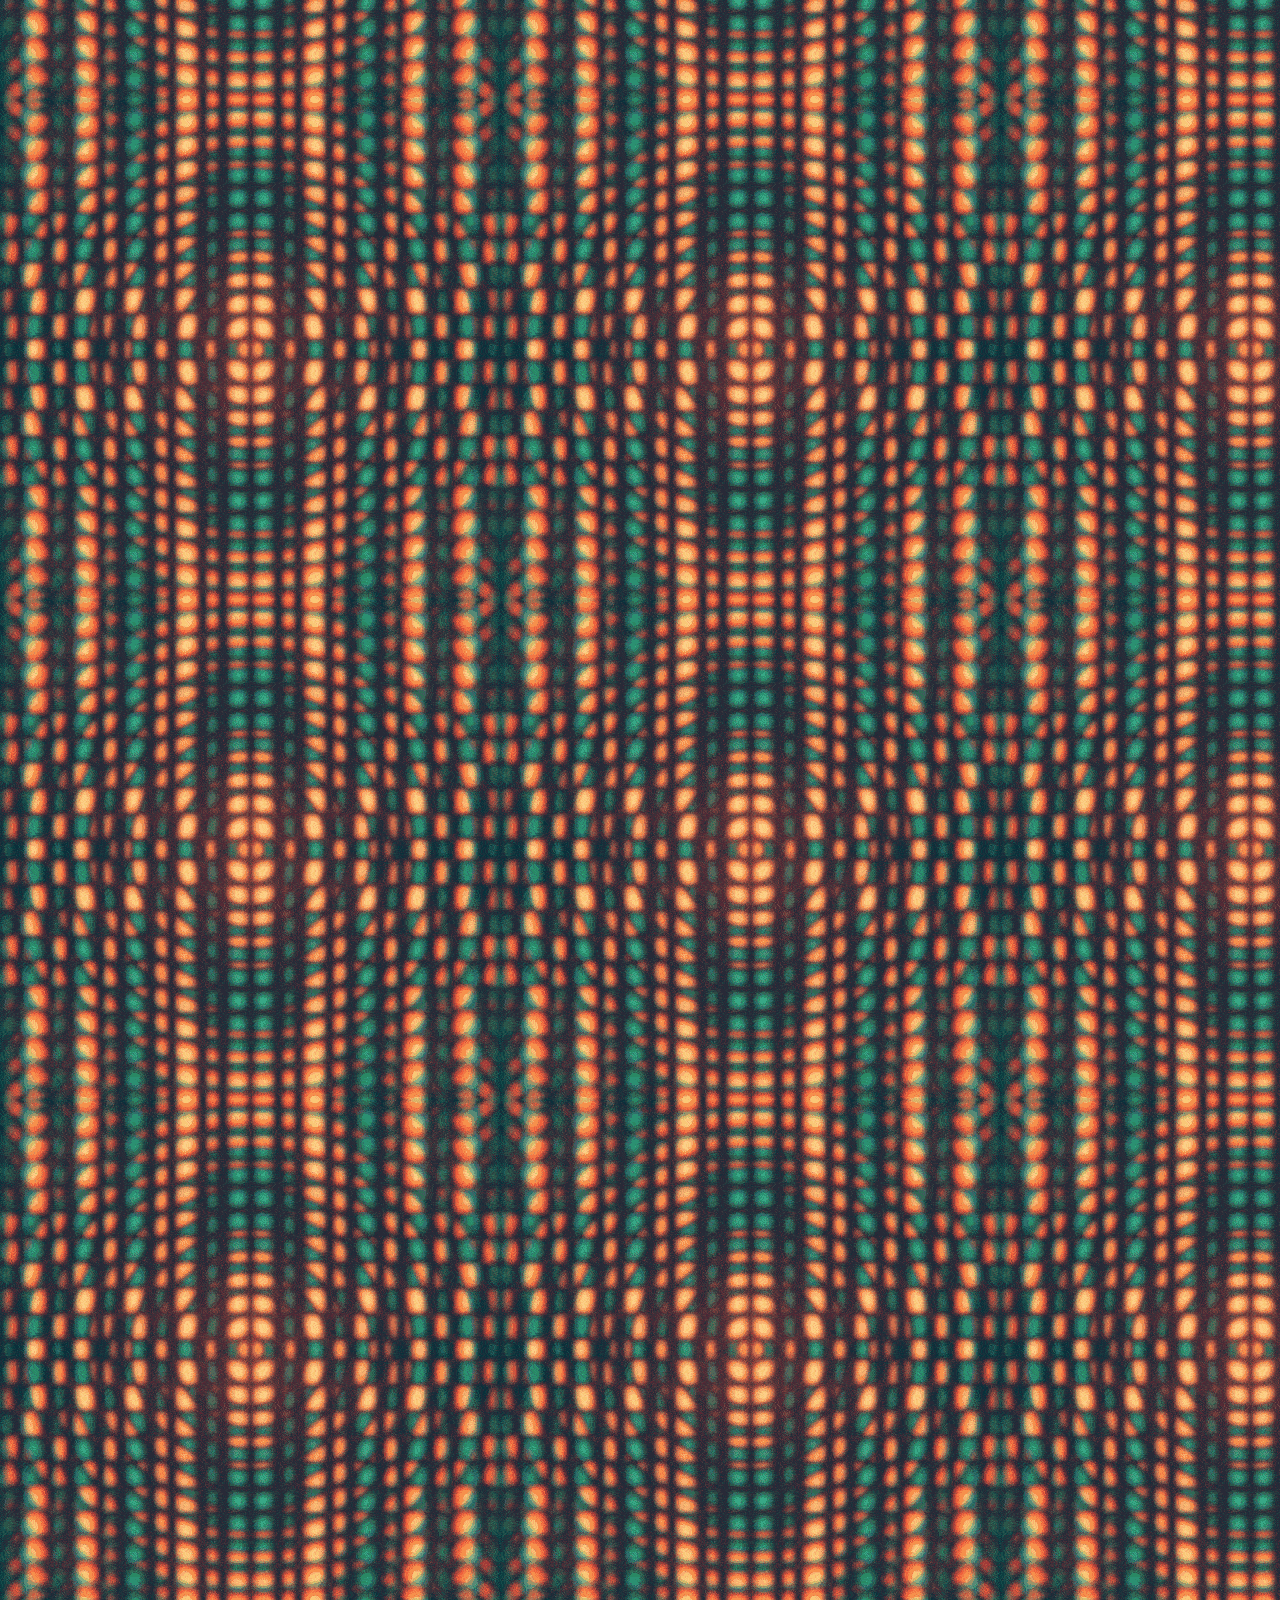
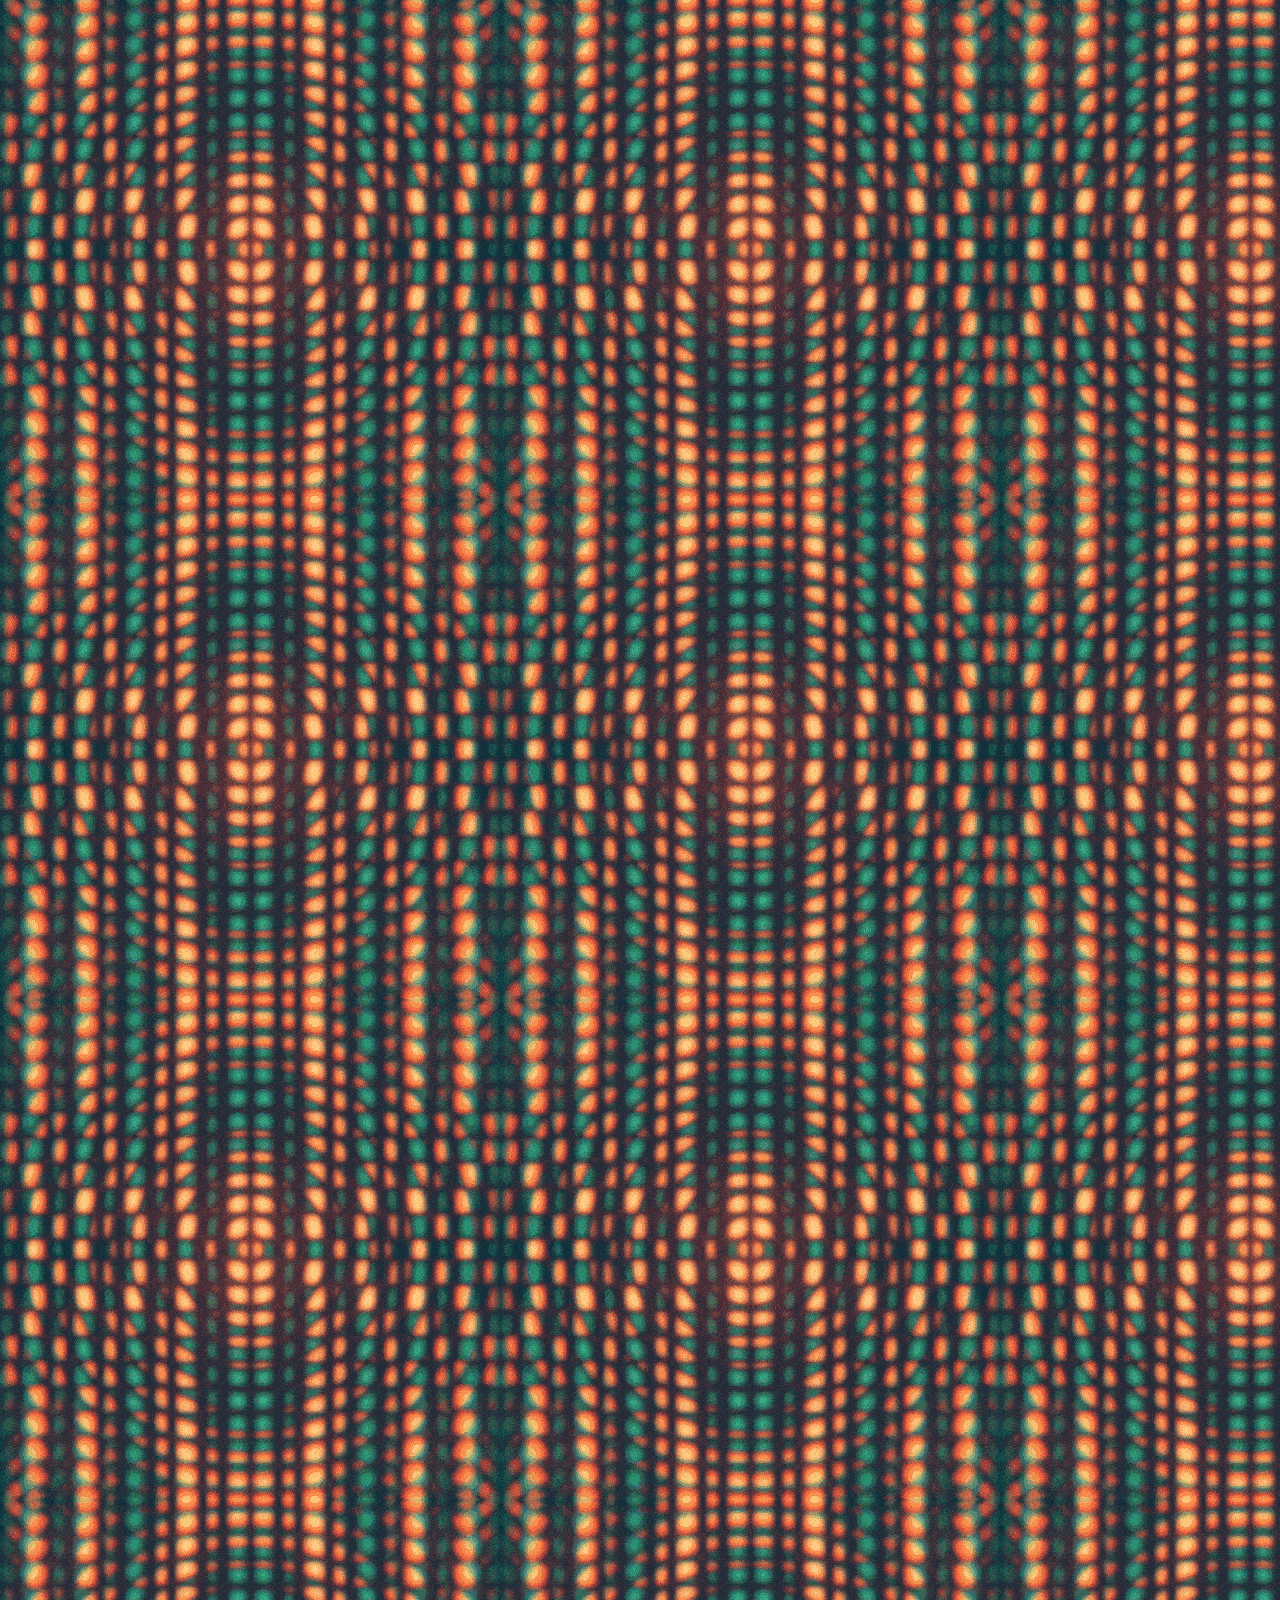
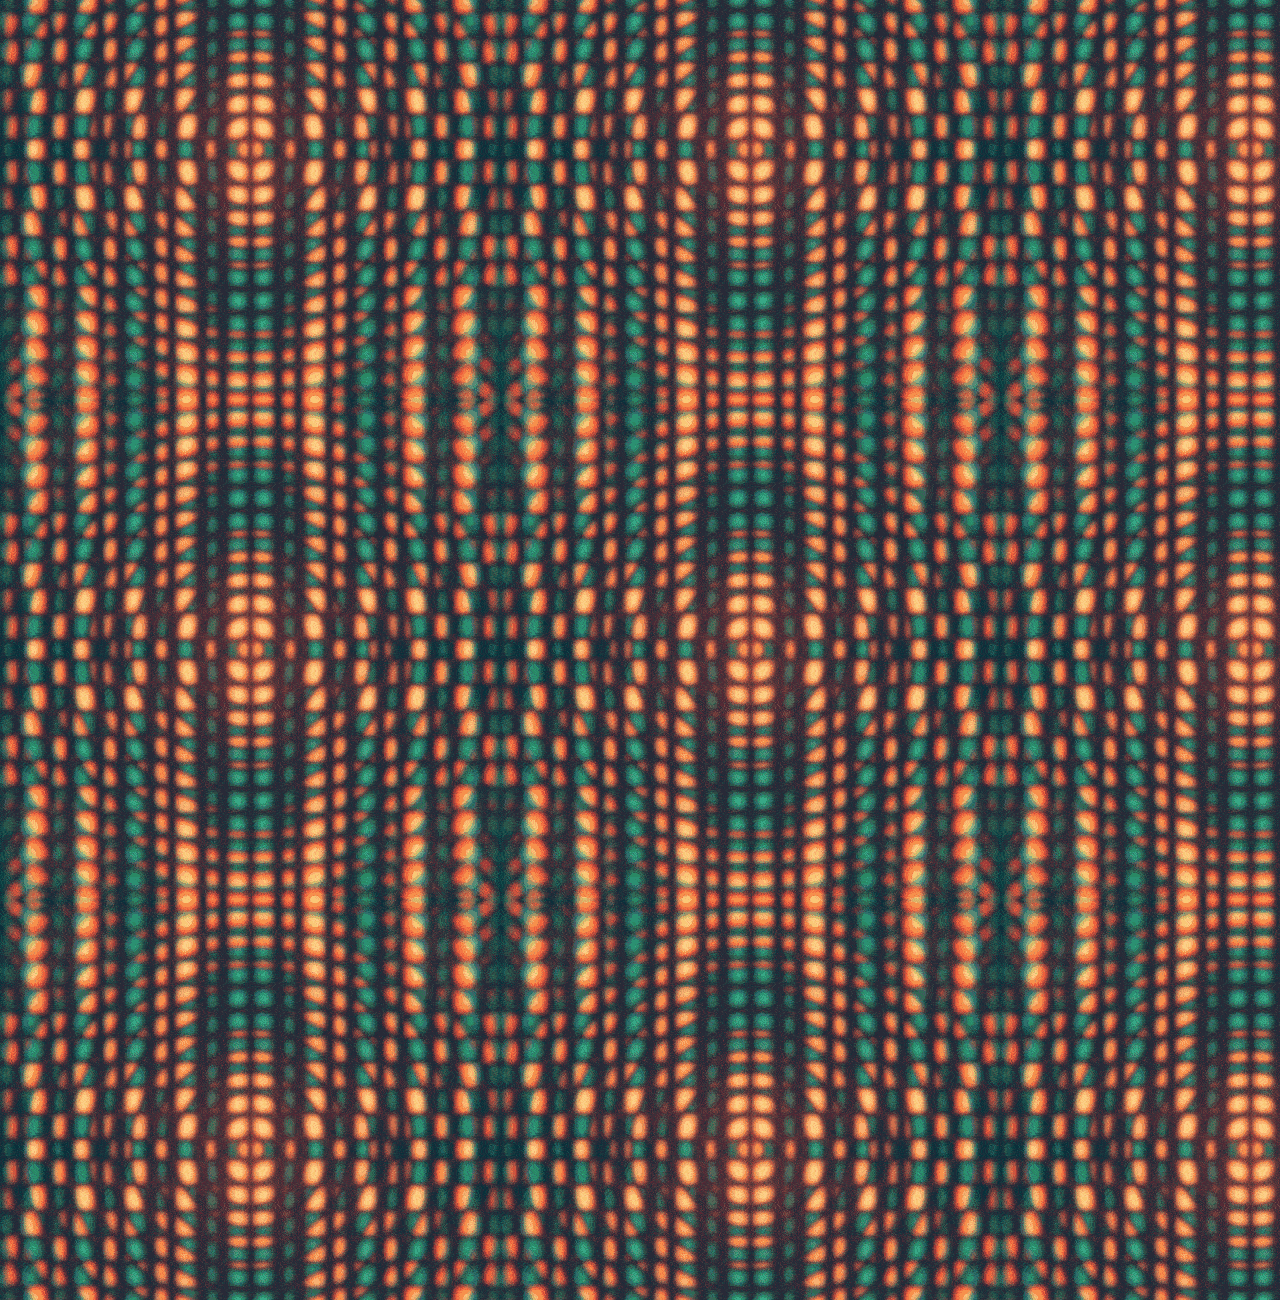
==== commit d708a5e9: "spacing" ====
--- a/index.htm
+++ b/index.htm
@@ -13,52 +13,78 @@
 <body data-twttr-rendered="true" style="height: 20000px;background:url('images/motion.gif')">
     <!---  Sections ---->
     <div class="viewable-sm">
-        <div id="background" data-start="background:rgba(255,255,255,1);" starting color data-1300="background:rgba(0,15,29,1);" dark blue data-1800="background:rgba(148,0,45,1);" magenta data-2200="background:rgba(253,190,0,1);" gold data-2500="background:rgba(251,255,187,1);"
-            cream data-2800="background:rgba(109,188,255,1);" sky blue data-5000="background:rgba(32,75,134,1);" blue data-6500="background:rgba(220,0,134,1);" purple data-9000="background:rgba(181,0,0,0.8);" red class="skrollable skrollable-between" style="height:100%;width:120%; opacity: 1; top:0px;left:0px;">
-        </div>
-        <div id="player" data-start="height:100%;width:100%; opacity:.2; top:0px;left:0px;" style="height:100%;width:100%; opacity: .2; top:0px;left:0px;">
-        </div>
-        <div id="logo" data-start="opacity:1" data-800="opacity:0" data-800="display:none;" class="skrollable skrollable-between">
+        <div id="background" data-start="background:rgba(255,255,255,1);" starting color
+            data-1300="background:rgba(0,15,29,1);" dark blue data-1800="background:rgba(148,0,45,1);" magenta
+            data-2200="background:rgba(253,190,0,1);" gold data-2500="background:rgba(251,255,187,1);" cream
+            data-2800="background:rgba(109,188,255,1);" sky blue data-5000="background:rgba(32,75,134,1);" blue
+            data-6500="background:rgba(220,0,134,1);" purple data-9000="background:rgba(181,0,0,0.8);" red
+            class="skrollable skrollable-between" style="height:100%;width:120%; opacity: 1; top:0px;left:0px;">
+        </div>
+        <div id="player" data-start="height:100%;width:100%; opacity:.2; top:0px;left:0px;"
+            style="height:100%;width:100%; opacity: .2; top:0px;left:0px;">
+        </div>
+        <div id="logo" data-start="opacity:1" data-800="opacity:0" data-800="display:none;"
+            class="skrollable skrollable-between">
             <img id="logo-img" src="images/logo.svg" alt="Dunning Marketing Labs">
             <br>
             <br>
             <br>
             <img id="scroll-img" src="images/scroll.svg" style="width:170px;" alt="Dunning Marketing Labs">
         </div>
-        <div id="stars" data-start="opacity:0" data-400="opacity:0;top:0px;" data-1000="opacity:1;top:-40px;" data-1900="opacity:0;top:-80px;" data-1900="display:none;" style="background:url('images/stars.gif');background-size:100%;height:1500px;width:100%">
+        <div id="stars" data-start="opacity:0" data-400="opacity:0;top:0px;" data-1000="opacity:1;top:-40px;"
+            data-1900="opacity:0;top:-80px;" data-1900="display:none;"
+            style="background:url('images/stars.gif');background-size:100%;height:1500px;width:100%">
         </div>
         <!-- MOON -->
-        <div id="moon" data-start="opacity:0;top:300px" data-400="opacity:0;" data-1000="opacity:1;top:150px" data-1900="opacity:0;top:0px;" data-1900="display:none;" class="drop skrollable skrollable-before" style="background:url('images/moon.png') no-repeat;height:258px;width:200px;left:60%">
+        <div id="moon" data-start="opacity:0;top:300px" data-400="opacity:0;" data-1000="opacity:1;top:150px"
+            data-1900="opacity:0;top:0px;" data-1900="display:none;" class="drop skrollable skrollable-before"
+            style="background:url('images/moon.png') no-repeat;height:258px;width:200px;left:60%">
         </div>
         <!-- BALLOON -->
-        <div id="balloon" data-start="opacity:0;top:300px" data-1000="opacity:1;left:-150px" data-1900="left[swing]:800px;" data-2800="top:200px;left[swing]:-200px;" class="drop skrollable skrollable-before" style="background:url('images/hot-air-balloon.png') no-repeat;height:212px;width:150px;">
+        <div id="balloon" data-start="opacity:0;top:300px" data-1000="opacity:1;left:-150px"
+            data-1900="left[swing]:800px;" data-2800="top:200px;left[swing]:-200px;"
+            class="drop skrollable skrollable-before"
+            style="background:url('images/hot-air-balloon.png') no-repeat;height:212px;width:150px;">
         </div>
         <!-- BIRD -->
-        <div id="bird-1" data-start="display:none" data-1800="display:none;" data-2000="display:block;" data-2200="display:none;" class="drop bird skrollable skrollable-before">1
-        </div>
-        <div id="bird-2" data-start="display:none" data-2000="display:none;" data-2200="display:block;" data-2400="display:none;" class="drop bird skrollable skrollable-before">2
-        </div>
-        <div id="bird-3" data-start="display:none" data-2200="display:none;" data-2400="display:block;" data-2600="display:none;" class="drop bird skrollable skrollable-before">3
-        </div>
-        <div id="bird-4" data-start="display:none" data-2400="display:none;" data-2600="display:block;" data-2800="display:none;" class="drop bird skrollable skrollable-before">4
-        </div>
-        <div id="bird-5" data-start="display:none" data-2600="display:none;" data-2800="display:block;" data-3000="display:none;" class="drop bird skrollable skrollable-before">5
-        </div>
-        <div id="bird-6" data-start="display:none" data-2800="display:none;" data-3000="display:block;" data-3200="display:none;" class="drop bird skrollable skrollable-before">6
-        </div>
-        <div id="bird-7" data-start="display:none" data-3000="display:none;" data-3200="display:block;" data-3400="display:none;" class="drop bird skrollable skrollable-before">7
-        </div>
-        <div id="bird-8" data-start="display:none" data-3200="display:none;" data-3400="display:block;" data-3600="display:none;" class="drop bird skrollable skrollable-before">8
-        </div>
-        <div id="bird-9" data-start="display:none" data-3400="display:none;" data-3600="display:block;" data-3800="display:none;" class="drop bird skrollable skrollable-before">9
-        </div>
-        <div id="bird-10" data-start="display:none" data-3600="display:none;" data-3800="display:block;" data-4000="display:none;" class="drop bird skrollable skrollable-before">10
-        </div>
-        <div id="bird-11" data-start="display:none" data-3800="display:none;" data-4000="display:block;" data-4200="display:none;" class="drop bird skrollable skrollable-before">11
-        </div>
-        <div id="bird-12" data-start="display:none" data-4000="display:none;" data-4200="display:block;" data-4400="display:none;" class="drop bird skrollable skrollable-before">12
-        </div>
-        <div id="sun" data-1000="opacity:0;top:1000px;" data-2000="opacity:1;top:500px;" data-3500="top[swing]:-1200px;" class="skrollable skrollable-between" style="height:100%;width:100%; top:100%;">
+        <div id="bird-1" data-start="display:none" data-1800="display:none;" data-2000="display:block;"
+            data-2200="display:none;" class="drop bird skrollable skrollable-before">1
+        </div>
+        <div id="bird-2" data-start="display:none" data-2000="display:none;" data-2200="display:block;"
+            data-2400="display:none;" class="drop bird skrollable skrollable-before">2
+        </div>
+        <div id="bird-3" data-start="display:none" data-2200="display:none;" data-2400="display:block;"
+            data-2600="display:none;" class="drop bird skrollable skrollable-before">3
+        </div>
+        <div id="bird-4" data-start="display:none" data-2400="display:none;" data-2600="display:block;"
+            data-2800="display:none;" class="drop bird skrollable skrollable-before">4
+        </div>
+        <div id="bird-5" data-start="display:none" data-2600="display:none;" data-2800="display:block;"
+            data-3000="display:none;" class="drop bird skrollable skrollable-before">5
+        </div>
+        <div id="bird-6" data-start="display:none" data-2800="display:none;" data-3000="display:block;"
+            data-3200="display:none;" class="drop bird skrollable skrollable-before">6
+        </div>
+        <div id="bird-7" data-start="display:none" data-3000="display:none;" data-3200="display:block;"
+            data-3400="display:none;" class="drop bird skrollable skrollable-before">7
+        </div>
+        <div id="bird-8" data-start="display:none" data-3200="display:none;" data-3400="display:block;"
+            data-3600="display:none;" class="drop bird skrollable skrollable-before">8
+        </div>
+        <div id="bird-9" data-start="display:none" data-3400="display:none;" data-3600="display:block;"
+            data-3800="display:none;" class="drop bird skrollable skrollable-before">9
+        </div>
+        <div id="bird-10" data-start="display:none" data-3600="display:none;" data-3800="display:block;"
+            data-4000="display:none;" class="drop bird skrollable skrollable-before">10
+        </div>
+        <div id="bird-11" data-start="display:none" data-3800="display:none;" data-4000="display:block;"
+            data-4200="display:none;" class="drop bird skrollable skrollable-before">11
+        </div>
+        <div id="bird-12" data-start="display:none" data-4000="display:none;" data-4200="display:block;"
+            data-4400="display:none;" class="drop bird skrollable skrollable-before">12
+        </div>
+        <div id="sun" data-1000="opacity:0;top:1000px;" data-2000="opacity:1;top:500px;" data-3500="top[swing]:-1200px;"
+            class="skrollable skrollable-between" style="height:100%;width:100%; top:100%;">
             <img id="sun-back" src="images/sun-back.svg" class="sun-back" alt="Dunning Marketing Labs">
             <img id="sun-front" src="images/sun-front.svg" class="sun-front" alt="Dunning Marketing Labs">
         </div>
@@ -66,43 +92,73 @@
 
 
         <!--  SHIP -->
-        <div id="ship-sky" data-start="display:block;opacity:1;top:200px;left:-680px" data-3300="display:block;left:-680px" data-3600="display:block;left:0px" data-4800="display:block;left:0px" data-5800="display:block;opacity:1;top:80px;left:-680px" class="drop skrollable skrollable-before">
-            <div id="ship" data-start="display:block;opacity:1;top:10px;left:10px;transform:scale(.2)" data-3800="opacity:1;top:0px;left:120px;transform:scale(.4);" data-5700="opacity:1;top:-110px;left:360px;transform:scale(1.1)" class="drop skrollable skrollable-before">
+        <div id="ship-sky" data-start="display:block;opacity:1;top:200px;left:-680px"
+            data-3300="display:block;left:-680px" data-3600="display:block;left:0px" data-4800="display:block;left:0px"
+            data-5800="display:block;opacity:1;top:80px;left:-680px" class="drop skrollable skrollable-before">
+            <div id="ship" data-start="display:block;opacity:1;top:10px;left:10px;transform:scale(.2)"
+                data-3800="opacity:1;top:0px;left:120px;transform:scale(.4);"
+                data-5700="opacity:1;top:-110px;left:360px;transform:scale(1.1)"
+                class="drop skrollable skrollable-before">
             </div>
         </div>
 
 
         <!--  Abstract -->
-        <div id="abstract" data-start="opacity:0;left:0" data-3300="opacity:0;top:0px;" data-3600="opacity:1;top:-40px;" data-4800="opacity:0;top:-80px;" data-5800="display:none;" style="background:red url('images/abstract.gif');background-size:100%;height:1500px;width:100%">
+        <div id="abstract" data-start="opacity:0;left:0" data-3300="opacity:0;top:0px;" data-3600="opacity:1;top:-40px;"
+            data-4800="opacity:0;top:-80px;" data-5800="display:none;"
+            style="background:red url('images/abstract.gif');background-size:100%;height:1500px;width:100%">
         </div>
 
 
         <!-- CIRCLES -->
-        <div id="circle-1" class="drop circle" data-start="display:none;top:200px;right:20%;transform:scale(.1)" data-2800="display:block;opacity:.8" data-3200="transform:scale(1)" data-3201="display:none;" class="drop skrollable skrollable-before">
-        </div>
-        <div id="circle-2" class="drop circle" data-start="display:none;top:300px;right:40%;transform:scale(.1)" data-2900="display:block;opacity:.8" data-3300="transform:scale(1)" data-3301="display:none;" class="drop skrollable skrollable-before">
-        </div>
-        <div id="circle-3" class="drop circle" data-start="display:none;top:150px;left:20px;transform:scale(.1)" data-3000="display:block;opacity:.8" data-3400="transform:scale(1)" data-3401="display:none;" class="drop skrollable skrollable-before">
-        </div>
-        <div id="circle-4" class="drop circle" data-start="display:none;top:150px;right:20px;transform:scale(.1)" data-3100="display:block;opacity:.8" data-3500="transform:scale(1)" data-3501="display:none;" class="drop skrollable skrollable-before">
-        </div>
-        <div id="circle-5" class="drop circle" data-start="display:none;top:50px;right:10px;transform:scale(.1)" data-3200="display:block;opacity:.8" data-3600="transform:scale(1.5)" data-3601="display:none;" class="drop skrollable skrollable-before">
-        </div>
-        <div id="circle-6" class="drop circle" data-start="display:none;top:50px;right:200px;transform:scale(.1)" data-3300="display:block;opacity:.8" data-3700="transform:scale(1.5)" data-3701="display:none;" class="drop skrollable skrollable-before">
-        </div>
-        <div id="circle-7" class="drop circle" data-start="display:none;top:50px;left:200px;transform:scale(.1)" data-3400="display:block;opacity:.8" data-3800="transform:scale(1.5)" data-3801="display:none;" class="drop skrollable skrollable-before">
-        </div>
-        <div id="circle-8" class="drop circle" data-start="display:none;top:50px;left:0px;transform:scale(.1)" data-3500="display:block;opacity:.8" data-3900="transform:scale(1.5)" data-3901="display:none;" class="drop skrollable skrollable-before">
+        <div id="circle-1" class="drop circle" data-start="display:none;top:200px;right:20%;transform:scale(.1)"
+            data-2800="display:block;opacity:.8" data-3200="transform:scale(1)" data-3201="display:none;"
+            class="drop skrollable skrollable-before">
+        </div>
+        <div id="circle-2" class="drop circle" data-start="display:none;top:300px;right:40%;transform:scale(.1)"
+            data-2900="display:block;opacity:.8" data-3300="transform:scale(1)" data-3301="display:none;"
+            class="drop skrollable skrollable-before">
+        </div>
+        <div id="circle-3" class="drop circle" data-start="display:none;top:150px;left:20px;transform:scale(.1)"
+            data-3000="display:block;opacity:.8" data-3400="transform:scale(1)" data-3401="display:none;"
+            class="drop skrollable skrollable-before">
+        </div>
+        <div id="circle-4" class="drop circle" data-start="display:none;top:150px;right:20px;transform:scale(.1)"
+            data-3100="display:block;opacity:.8" data-3500="transform:scale(1)" data-3501="display:none;"
+            class="drop skrollable skrollable-before">
+        </div>
+        <div id="circle-5" class="drop circle" data-start="display:none;top:50px;right:10px;transform:scale(.1)"
+            data-3200="display:block;opacity:.8" data-3600="transform:scale(1.5)" data-3601="display:none;"
+            class="drop skrollable skrollable-before">
+        </div>
+        <div id="circle-6" class="drop circle" data-start="display:none;top:50px;right:200px;transform:scale(.1)"
+            data-3300="display:block;opacity:.8" data-3700="transform:scale(1.5)" data-3701="display:none;"
+            class="drop skrollable skrollable-before">
+        </div>
+        <div id="circle-7" class="drop circle" data-start="display:none;top:50px;left:200px;transform:scale(.1)"
+            data-3400="display:block;opacity:.8" data-3800="transform:scale(1.5)" data-3801="display:none;"
+            class="drop skrollable skrollable-before">
+        </div>
+        <div id="circle-8" class="drop circle" data-start="display:none;top:50px;left:0px;transform:scale(.1)"
+            data-3500="display:block;opacity:.8" data-3900="transform:scale(1.5)" data-3901="display:none;"
+            class="drop skrollable skrollable-before">
         </div>
         <!-- JULES -->
-        <div id="jules" data-start="top:-517px;right:0px" data-5700="top:-517px;right:0px" data-6200="top:0px" data-8200="top:0px" data-8700="top:0px;right:-1200px" class="drop skrollable skrollable-before">
-            <div id="gun" data-start="opacity:0;top:160px;right:440px" data-5700="opacity:0;top:160px;right:440px" data-6200="opacity:1;transform:rotate(-2deg)" data-6600="opacity:1;transform:rotate(4deg)" data-8200="opacity:1;transform:rotate(-2deg)" data-8700="opacity:0;"
-                class="drop skrollable skrollable-before">
-            </div>
-            <div id="eyes-1" data-start="opacity:0;top:167px;right:296px" data-6299="opacity:0;top:167px;right:296px" data-6200="opacity:1;top:167px;right:296px" data-7199="opacity:1;" data-7200="opacity:0;" data-7699="opacity:0;" data-7700="opacity:1;" data-8700="opacity:0;"
-                class="drop skrollable skrollable-before">
-            </div>
-            <div id="eyes-2" data-start="opacity:0;top:167px;right:296px" data-6200="opacity:0;top:167px;right:296px" data-7199="opacity:0;" data-7200="opacity:1;" data-7699="opacity:1;" data-7700="opacity:0" class="drop skrollable skrollable-before">
+        <div id="jules" data-start="top:-517px;right:0px" data-5700="top:-517px;right:0px" data-6200="top:0px"
+            data-8200="top:0px" data-8700="top:0px;right:-1200px" class="drop skrollable skrollable-before">
+            <div id="gun" data-start="opacity:0;top:160px;right:440px" data-5700="opacity:0;top:160px;right:440px"
+                data-6200="opacity:1;transform:rotate(-2deg)" data-6600="opacity:1;transform:rotate(4deg)"
+                data-8200="opacity:1;transform:rotate(-2deg)" data-8700="opacity:0;"
+                class="drop skrollable skrollable-before">
+            </div>
+            <div id="eyes-1" data-start="opacity:0;top:167px;right:296px" data-6299="opacity:0;top:167px;right:296px"
+                data-6200="opacity:1;top:167px;right:296px" data-7199="opacity:1;" data-7200="opacity:0;"
+                data-7699="opacity:0;" data-7700="opacity:1;" data-8700="opacity:0;"
+                class="drop skrollable skrollable-before">
+            </div>
+            <div id="eyes-2" data-start="opacity:0;top:167px;right:296px" data-6200="opacity:0;top:167px;right:296px"
+                data-7199="opacity:0;" data-7200="opacity:1;" data-7699="opacity:1;" data-7700="opacity:0"
+                class="drop skrollable skrollable-before">
             </div>
         </div>
 
@@ -110,12 +166,18 @@
     <!-- /viewable-sm -->
 
 
-    <div id="skills" data-start="opacity:0;" data-8100="opacity:1;" data-9000="opacity:1;" class="drop skrollable" style="height:auto;width:100%;position:absolute;top:8800px;">
+    <div id="skills" data-start="opacity:0;" data-8100="opacity:1;" data-9000="opacity:1;" class="drop skrollable"
+        style="height:auto;width:100%;position:absolute;top:8800px;">
         <h1>Todd Dunning</h1>
         <p><a href="mailto:todd@dunningmarketing.com">todd@dunningmarketing.com</a></p>
         <br>
-        <p class="badge">One IPO and 4 successful exits. Data-driven feature decisions and prototyping, ensuring that what’s on our roadmap is already proven to engage users when it launches. I want customers to love what we give them, iterating fast and failing often. 20 years in Product, Design, UI/UX and FE engineering - and I work great with people.</p>
-        <br>
+        <p class="badge">One IPO and 4 successful exits. </p>
+        <p class="badge">Data-driven feature decisions and prototyping, ensuring that
+            what’s on our roadmap is already proven to engage users when it launches.</p>
+        <p class="badge">I want customers to love what we
+            give them, iterating fast and improving constantly. </p>
+        20 years in Product, Design, UI/UX and FE engineering - and I
+        work great with people.</p>
         <br>
 
         <h2>Frameworks</h2>
@@ -123,20 +185,21 @@
 
 
     </div>
-    <div id="code-circle" data-start="right:-200px" data-1000="right:-200px" data-2000="right:-50px" data-9000="right:-50px" data-9500="right:-200px" class="skrollable">
+    <div id="code-circle" data-start="right:-200px" data-1000="right:-200px" data-2000="right:-50px"
+        data-9000="right:-50px" data-9500="right:-200px" class="skrollable">
         <div id="code" data-start="top:0px;" data-800="top:-2000px" data-10000="top:-4362px" class="drop skrollable">
         </div>
     </div>
-    <div id="clock" data-start="right:-200px" data-1000="right:-200px" data-2000="right:-20px" data-9000="right:-20px" data-9500="right:-200px" class="skrollable"></div>
-    <div id="logo-corner" onClick="location.href='portfolio.htm'" data-start="right:-200px" data-1000="right:40px" data-1200="right:40px" class="skrollable skrollable-between">
+    <div id="clock" data-start="right:-200px" data-1000="right:-200px" data-2000="right:-20px" data-9000="right:-20px"
+        data-9500="right:-200px" class="skrollable"></div>
+    <div id="logo-corner" onClick="location.href='portfolio.htm'" data-start="right:-200px" data-1000="right:40px"
+        data-1200="right:40px" class="skrollable skrollable-between">
         <img id="logo-corner-img" src="images/portfolio.svg" alt="Dunning Marketing Portfolio">
     </div>
     </div>
 
-    <script
-    src="https://code.jquery.com/jquery-3.6.0.min.js"
-    integrity="sha256-/xUj+3OJU5yExlq6GSYGSHk7tPXikynS7ogEvDej/m4="
-    crossorigin="anonymous"></script>
+    <script src="https://code.jquery.com/jquery-3.6.0.min.js"
+        integrity="sha256-/xUj+3OJU5yExlq6GSYGSHk7tPXikynS7ogEvDej/m4=" crossorigin="anonymous"></script>
 
 
     <!-- script src="js/jquery.min.js"></script -->
@@ -165,7 +228,7 @@
             ]
         });
         $("#balloon").velocity("callout.swing.balloon");
-        setInterval(function() {
+        setInterval(function () {
             $("#balloon").velocity("callout.swing.balloon");
         }, 3100);
 
@@ -190,7 +253,7 @@
             ]
         });
         $("#moon").velocity("callout.swing.moon");
-        setInterval(function() {
+        setInterval(function () {
             $("#moon").velocity("callout.swing.moon");
         }, 5100);
 
@@ -205,11 +268,11 @@
             edgeStrategy: 'set',
             easing: {
                 WTF: Math.random,
-                inverted: function(p) {
+                inverted: function (p) {
                     return 1 - p;
                 }
             },
-            render: function(data) {
+            render: function (data) {
                 //Loop
                 if (data.curTop === data.maxTop) {
                     //              this.setScrollTop(10400, true);
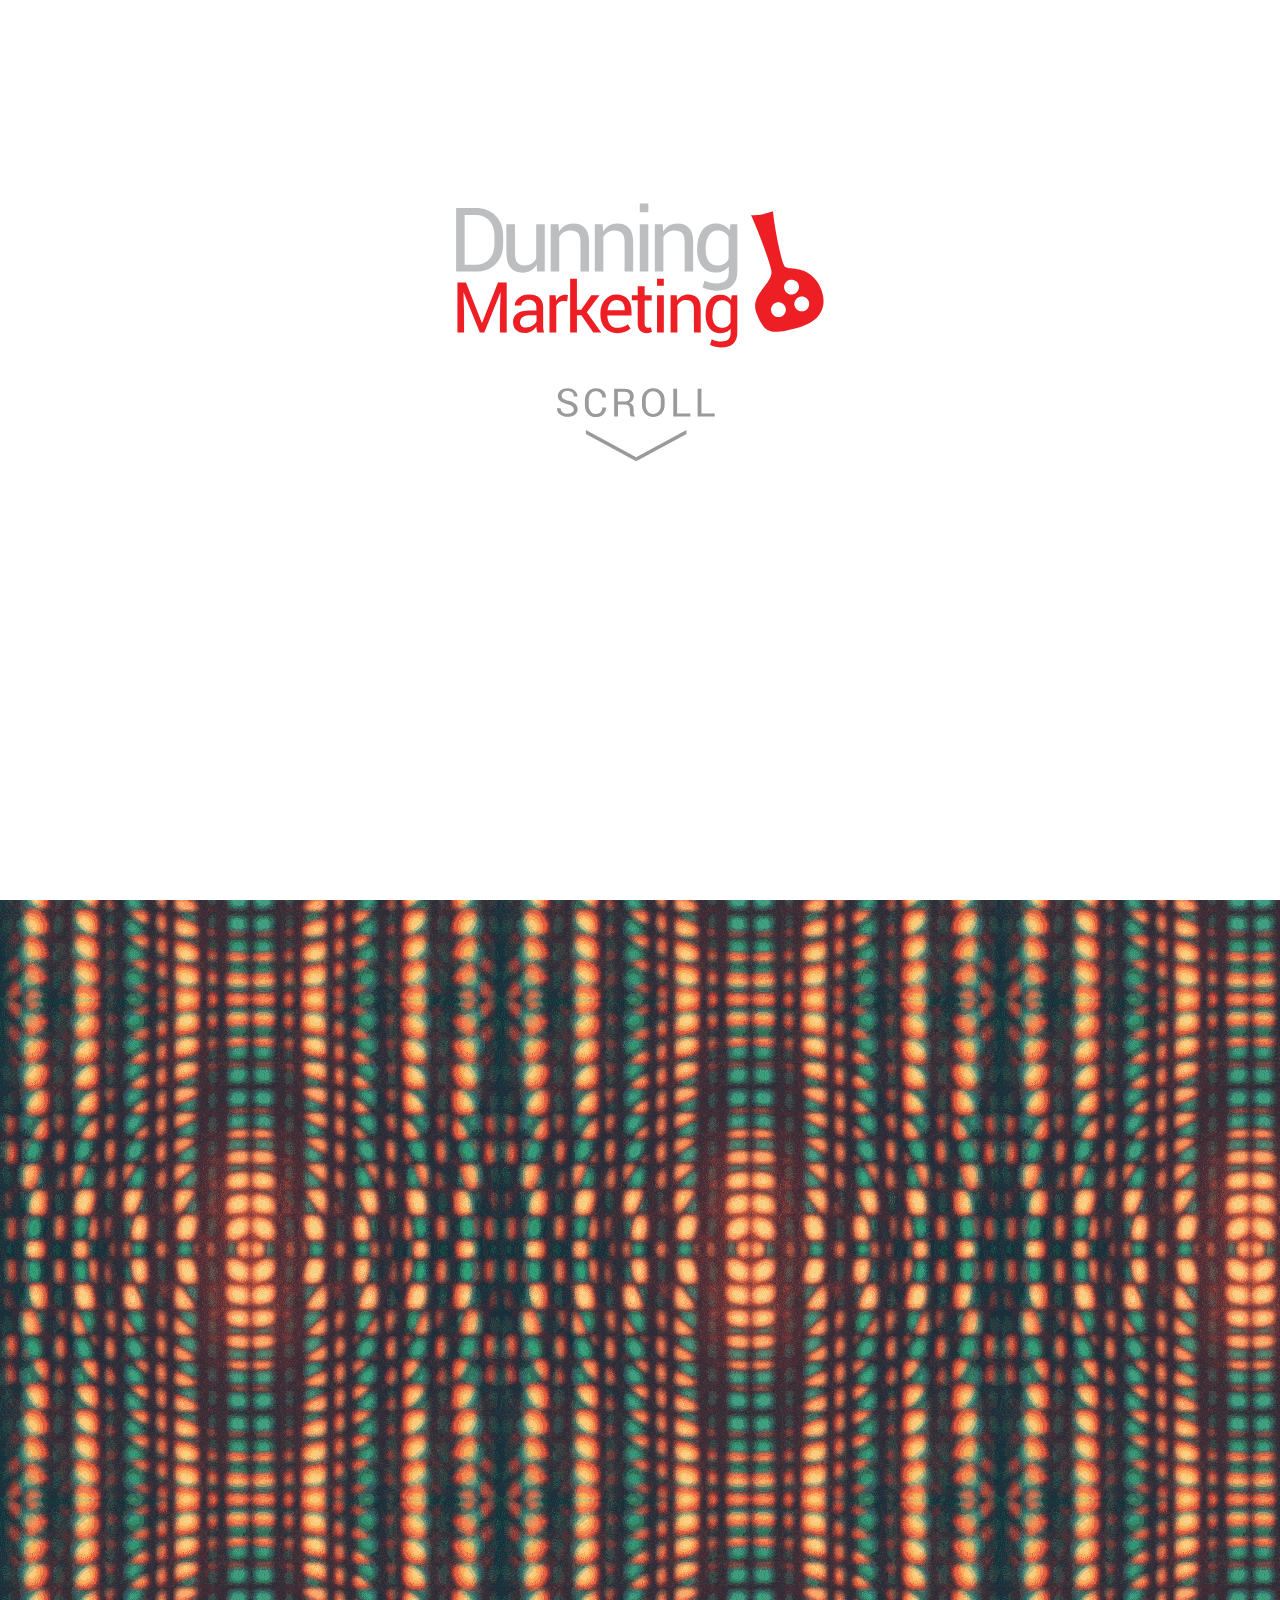
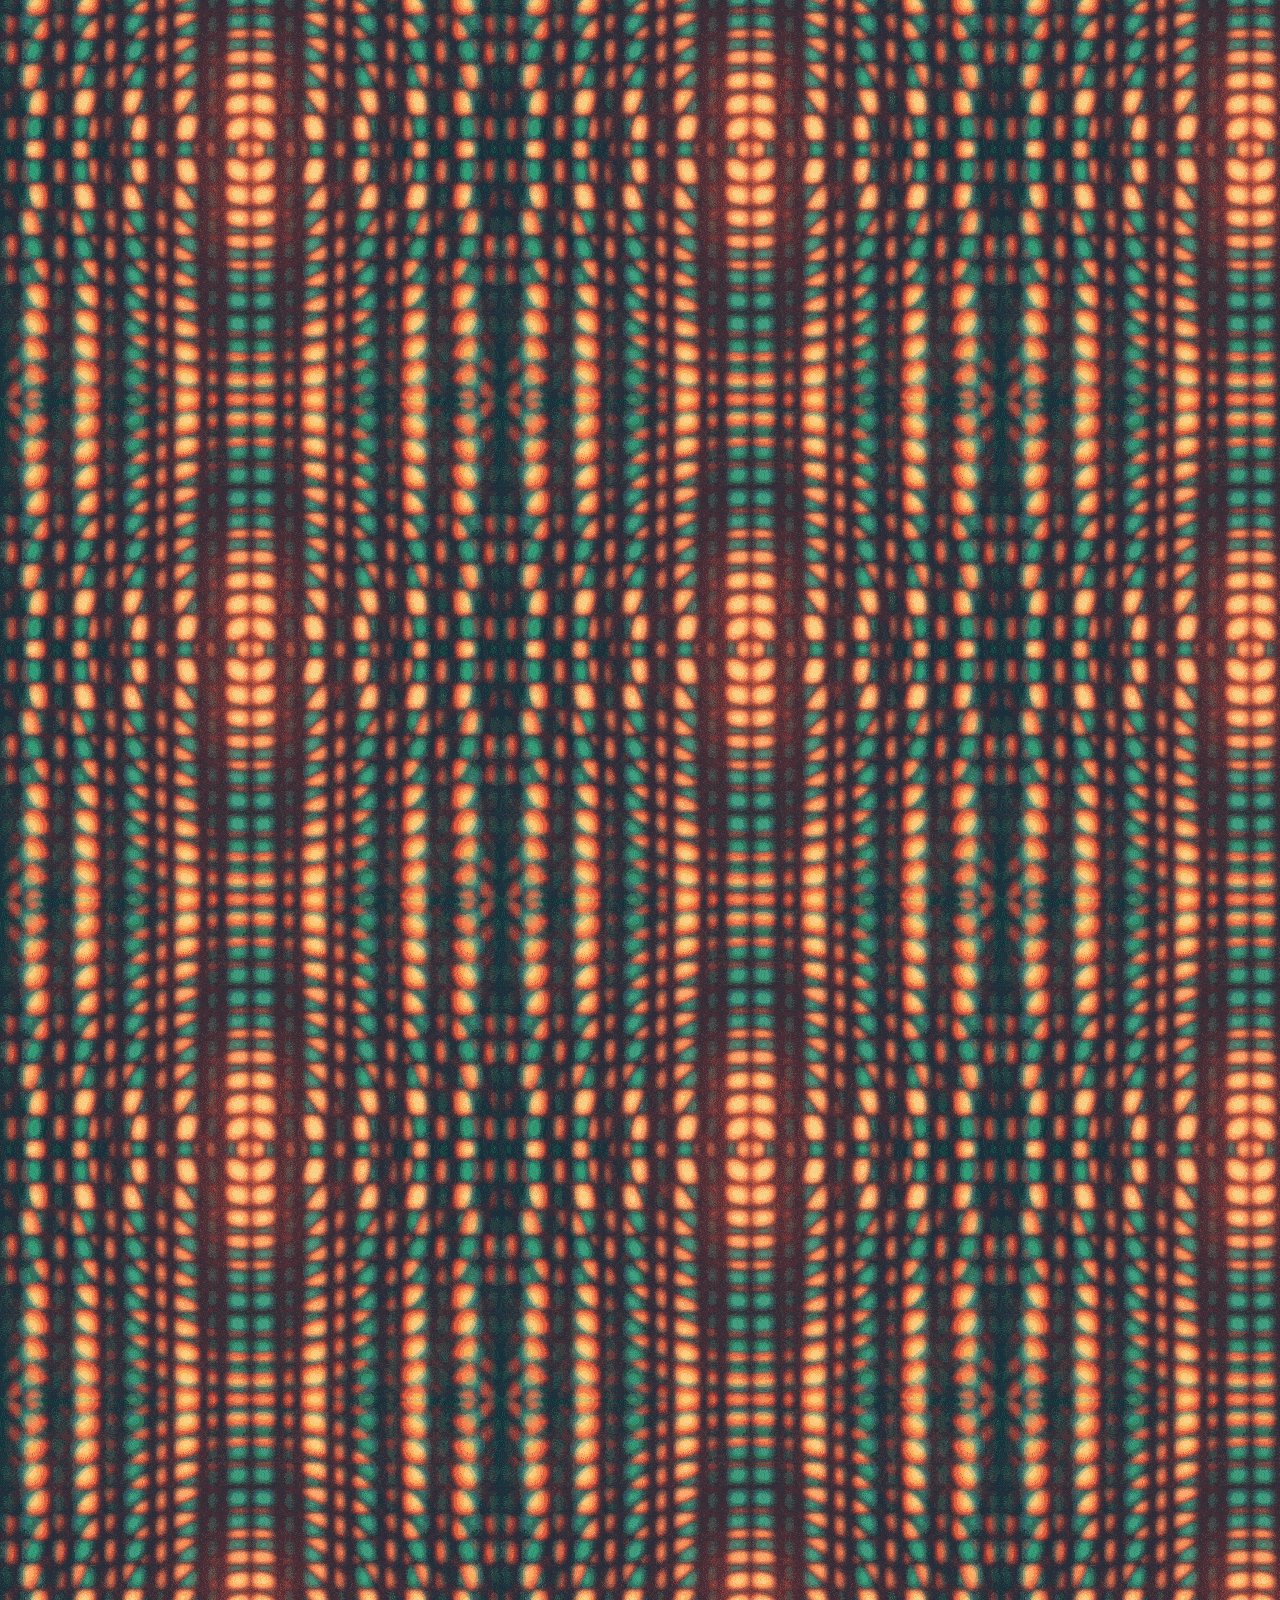
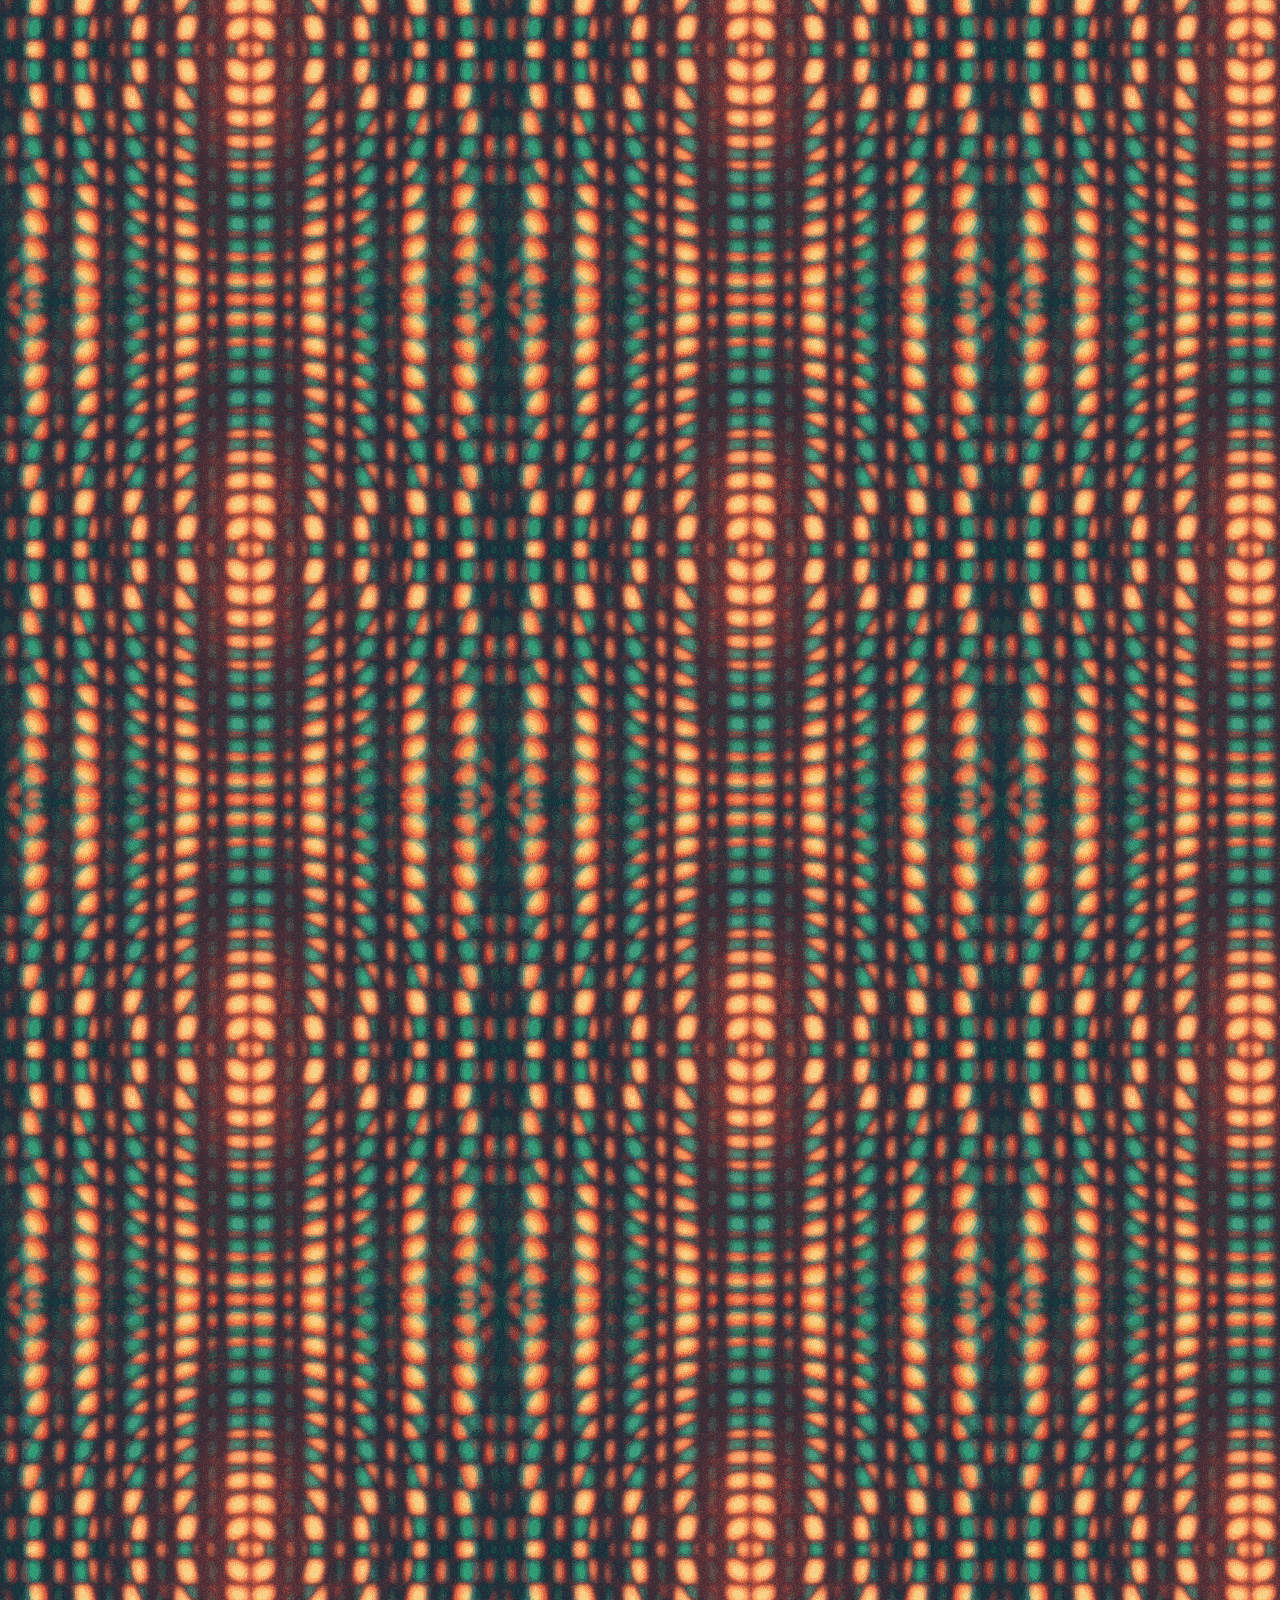
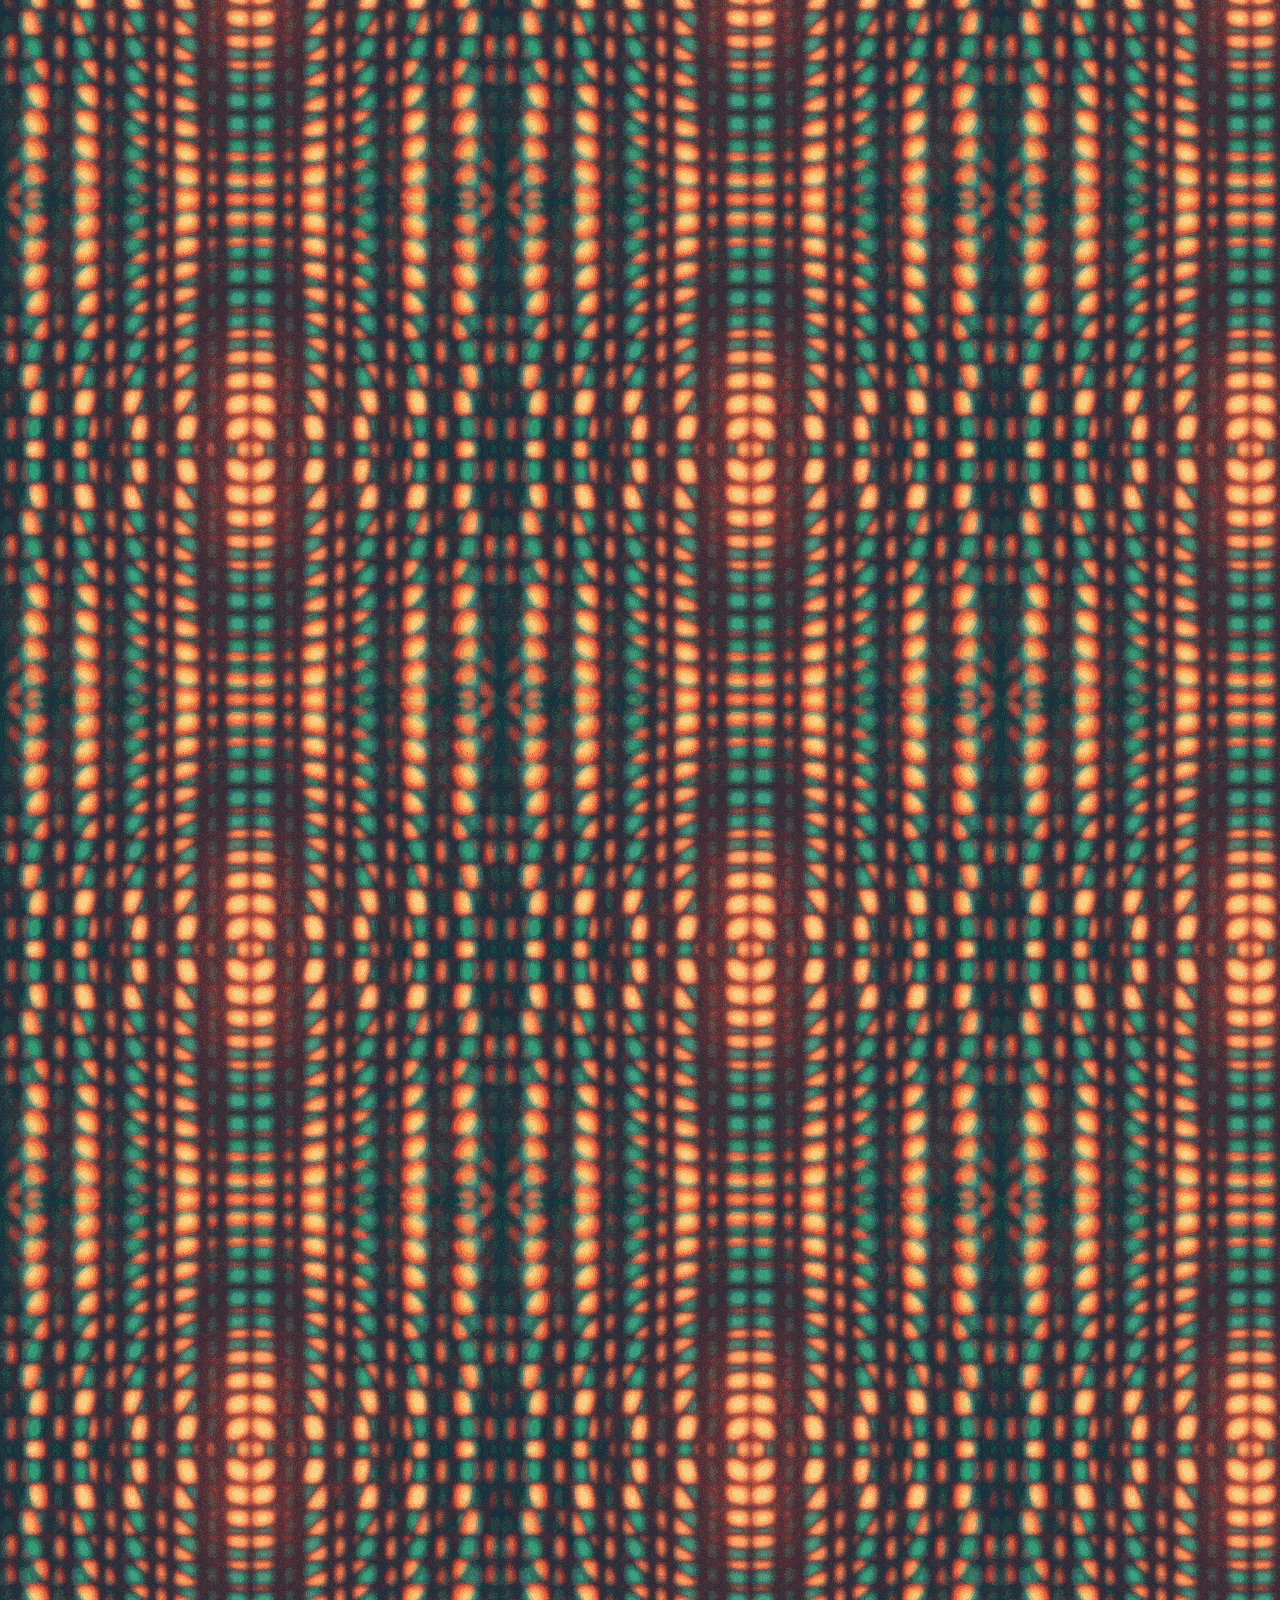
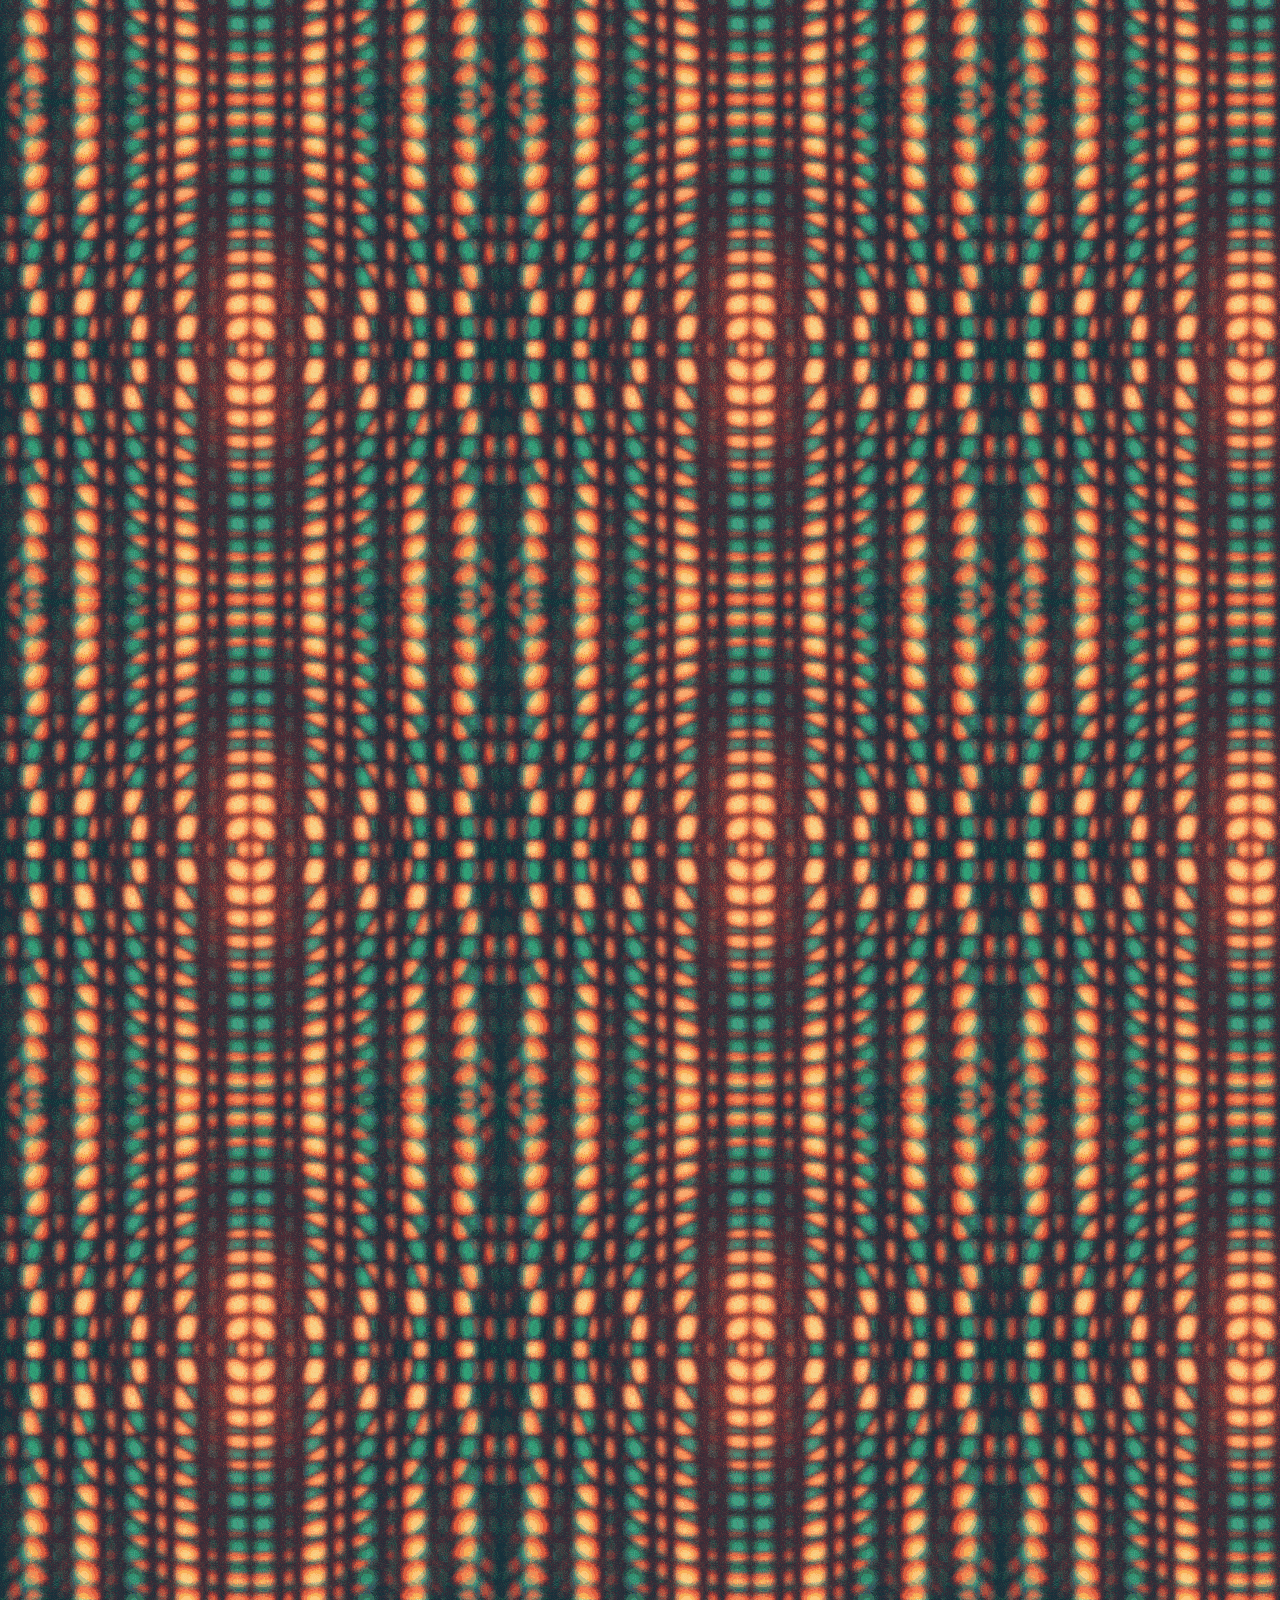
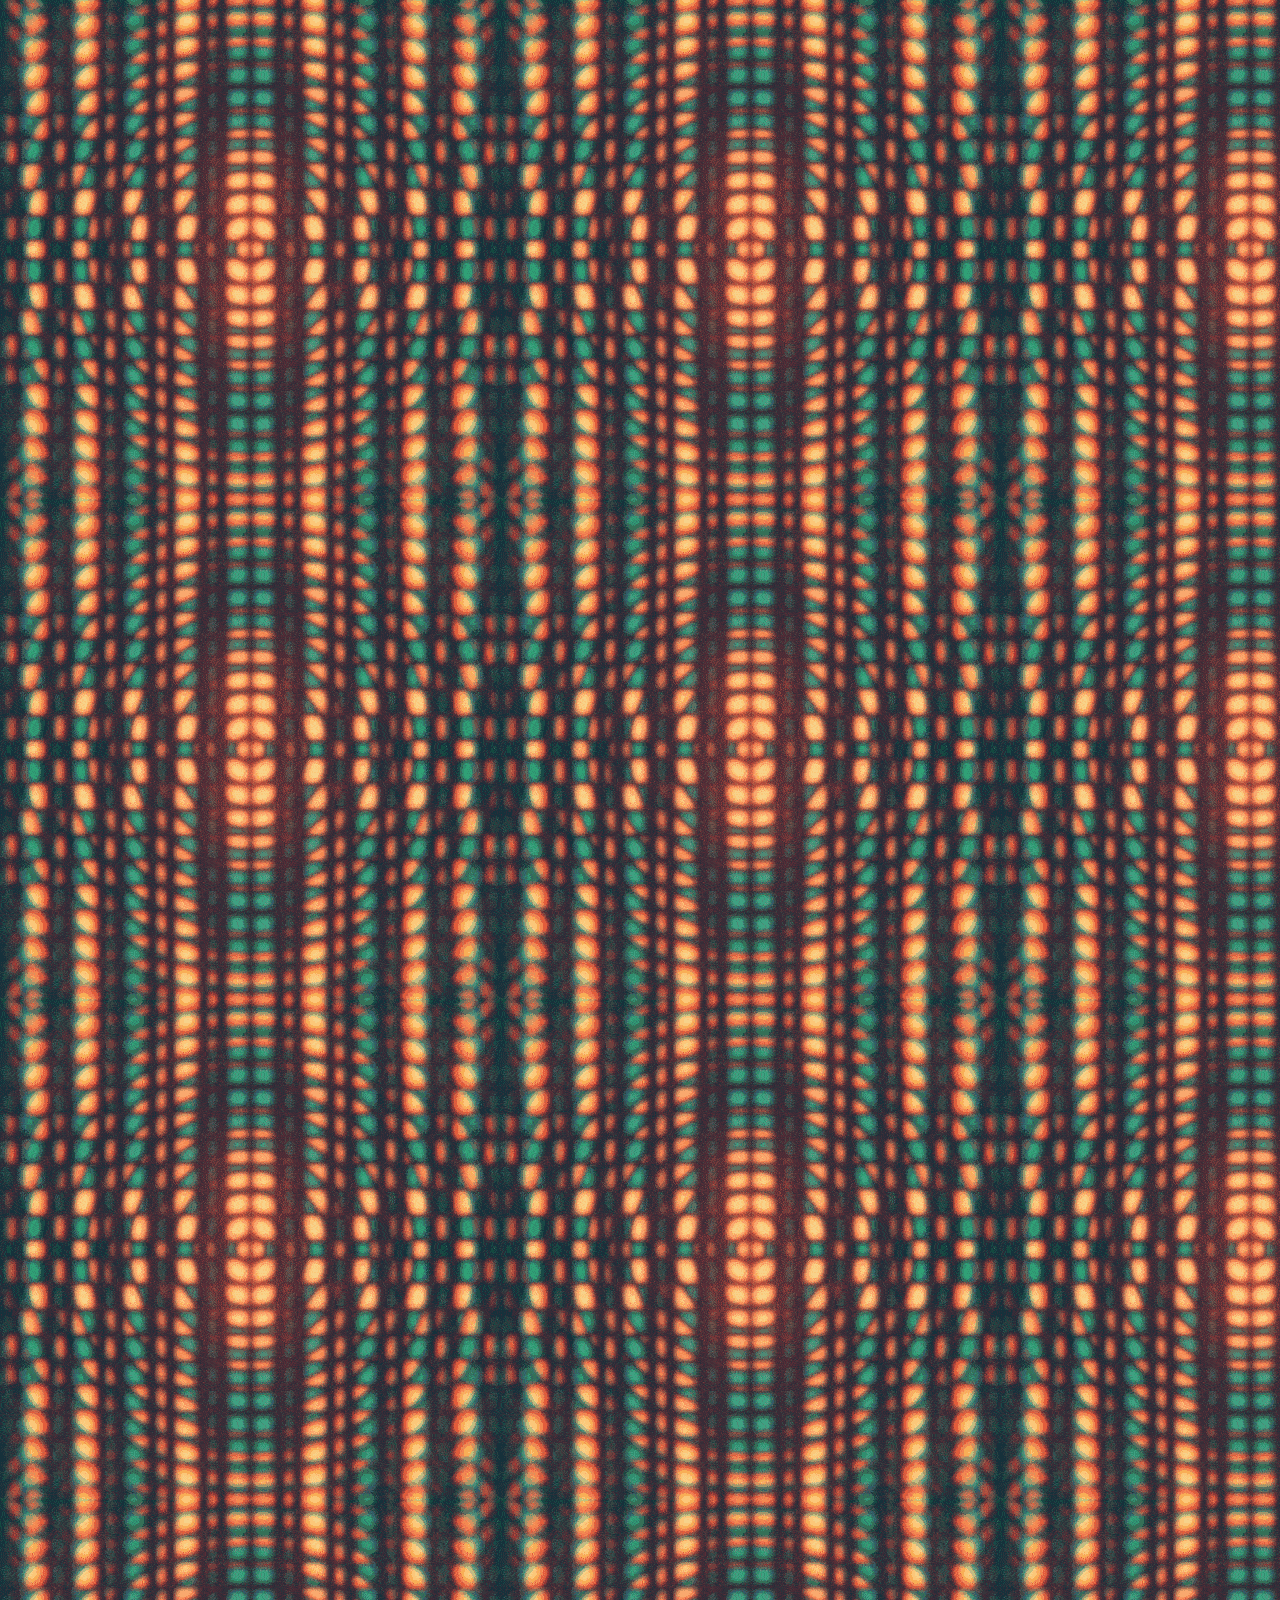
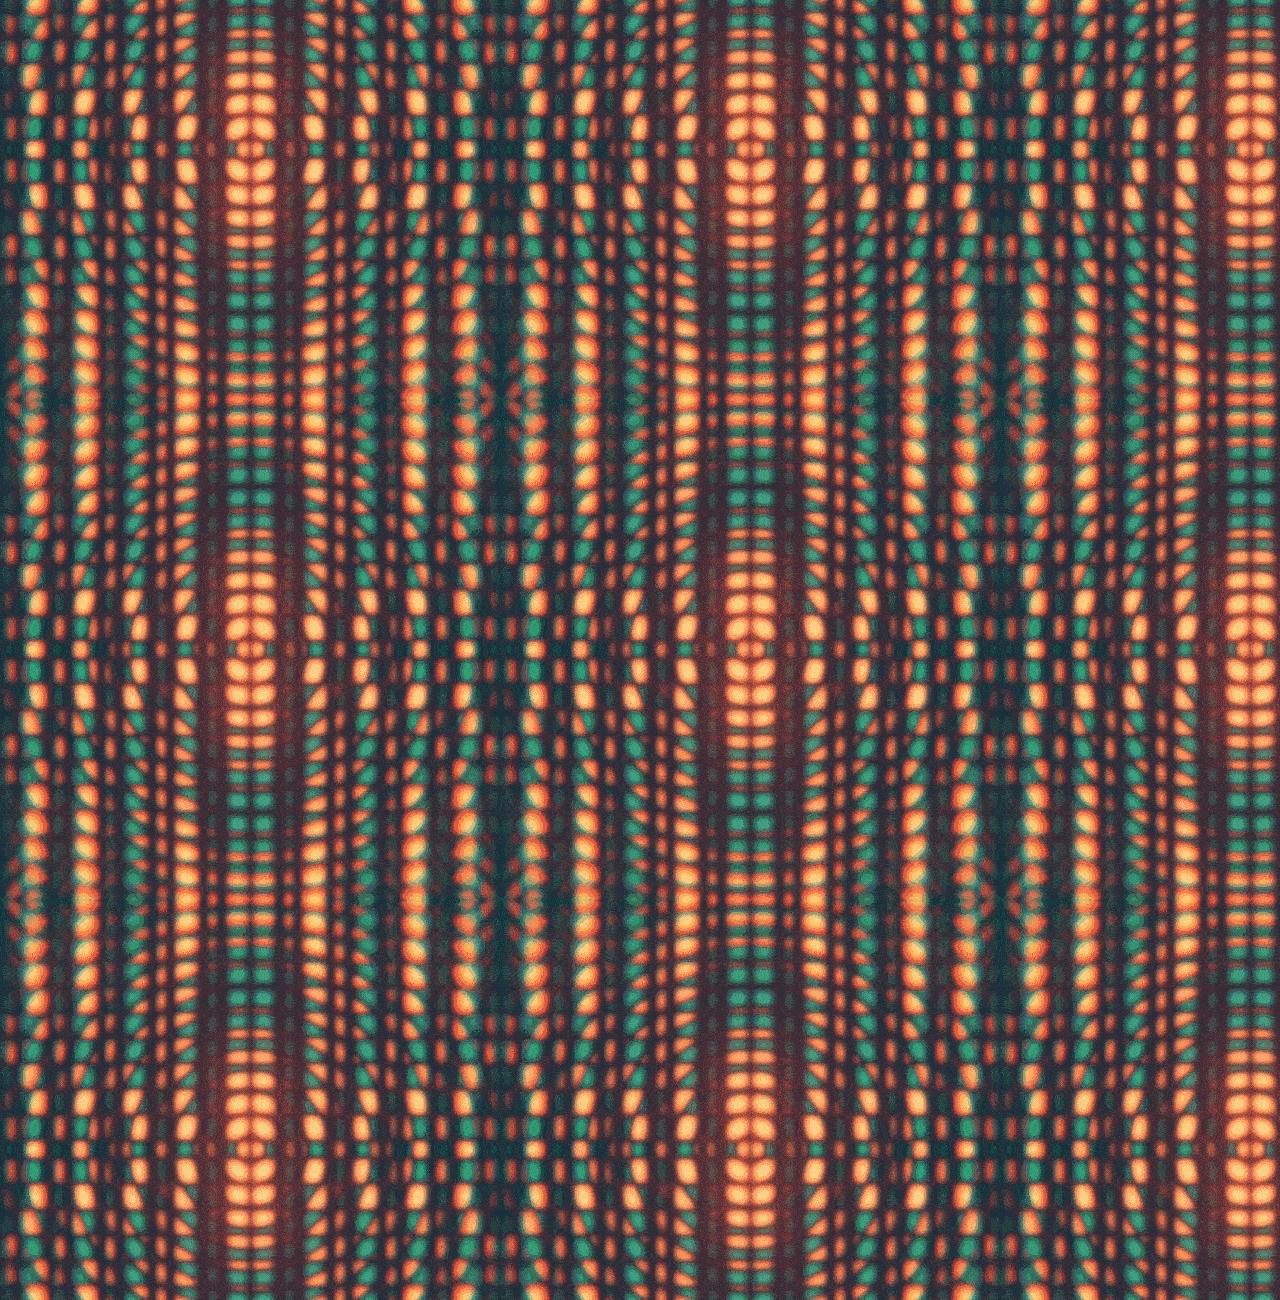
==== commit eb88c23a: "Update GitHub link in index.htm" ====
--- a/index.htm
+++ b/index.htm
@@ -166,25 +166,27 @@
     <!-- /viewable-sm -->
 
 
-    <div id="skills" data-start="opacity:0;" data-8100="opacity:1;" data-9000="opacity:1;" class="drop skrollable"
-        style="height:auto;width:100%;position:absolute;top:8800px;">
+    <div id="skills" data-start="opacity:0;" data-8000="opacity:1;" data-8900="opacity:1;" class="drop skrollable"
+        style="height:auto;width:100%;position:absolute;top:8600px;">
         <h1>Todd Dunning</h1>
-        <p><a href="mailto:todd@dunningmarketing.com">todd@dunningmarketing.com</a></p>
-        <br>
-        <p class="badge">One IPO and 4 successful exits. </p>
+        <p class="badge"><a href="mailto:todd@dunningmarketing.com">todd@dunningmarketing.com</a></p>
+        <br>
+        <p class="badge"><a href="https://github.com/Air2air" target="_blank">https://github.com/Air2air</a></p>
+        <br>
+        <p class="badge">One <strong>IPO</strong> and 4 successful exits. </p>
         <p class="badge">Data-driven feature decisions and prototyping, ensuring that
-            what’s on our roadmap is already proven to engage users when it launches.</p>
+            what’s on our roadmap is already proven to engage users.</p>
         <p class="badge">I want customers to love what we
             give them, iterating fast and improving constantly. </p>
-        20 years in Product, Design, UI/UX and FE engineering - and I
-        work great with people.</p>
-        <br>
-
+        <p class="badge">20 years in Product, Design, UI/UX and FE engineering - and I
+            work great with people.</p>
+        <br>
+        <br>
         <h2>Frameworks</h2>
         <p class="badge">Next, React, Svelte, Apollo, Angular, Meteor</p>
-
-
-    </div>
+    </div>
+
+
     <div id="code-circle" data-start="right:-200px" data-1000="right:-200px" data-2000="right:-50px"
         data-9000="right:-50px" data-9500="right:-200px" class="skrollable">
         <div id="code" data-start="top:0px;" data-800="top:-2000px" data-10000="top:-4362px" class="drop skrollable">
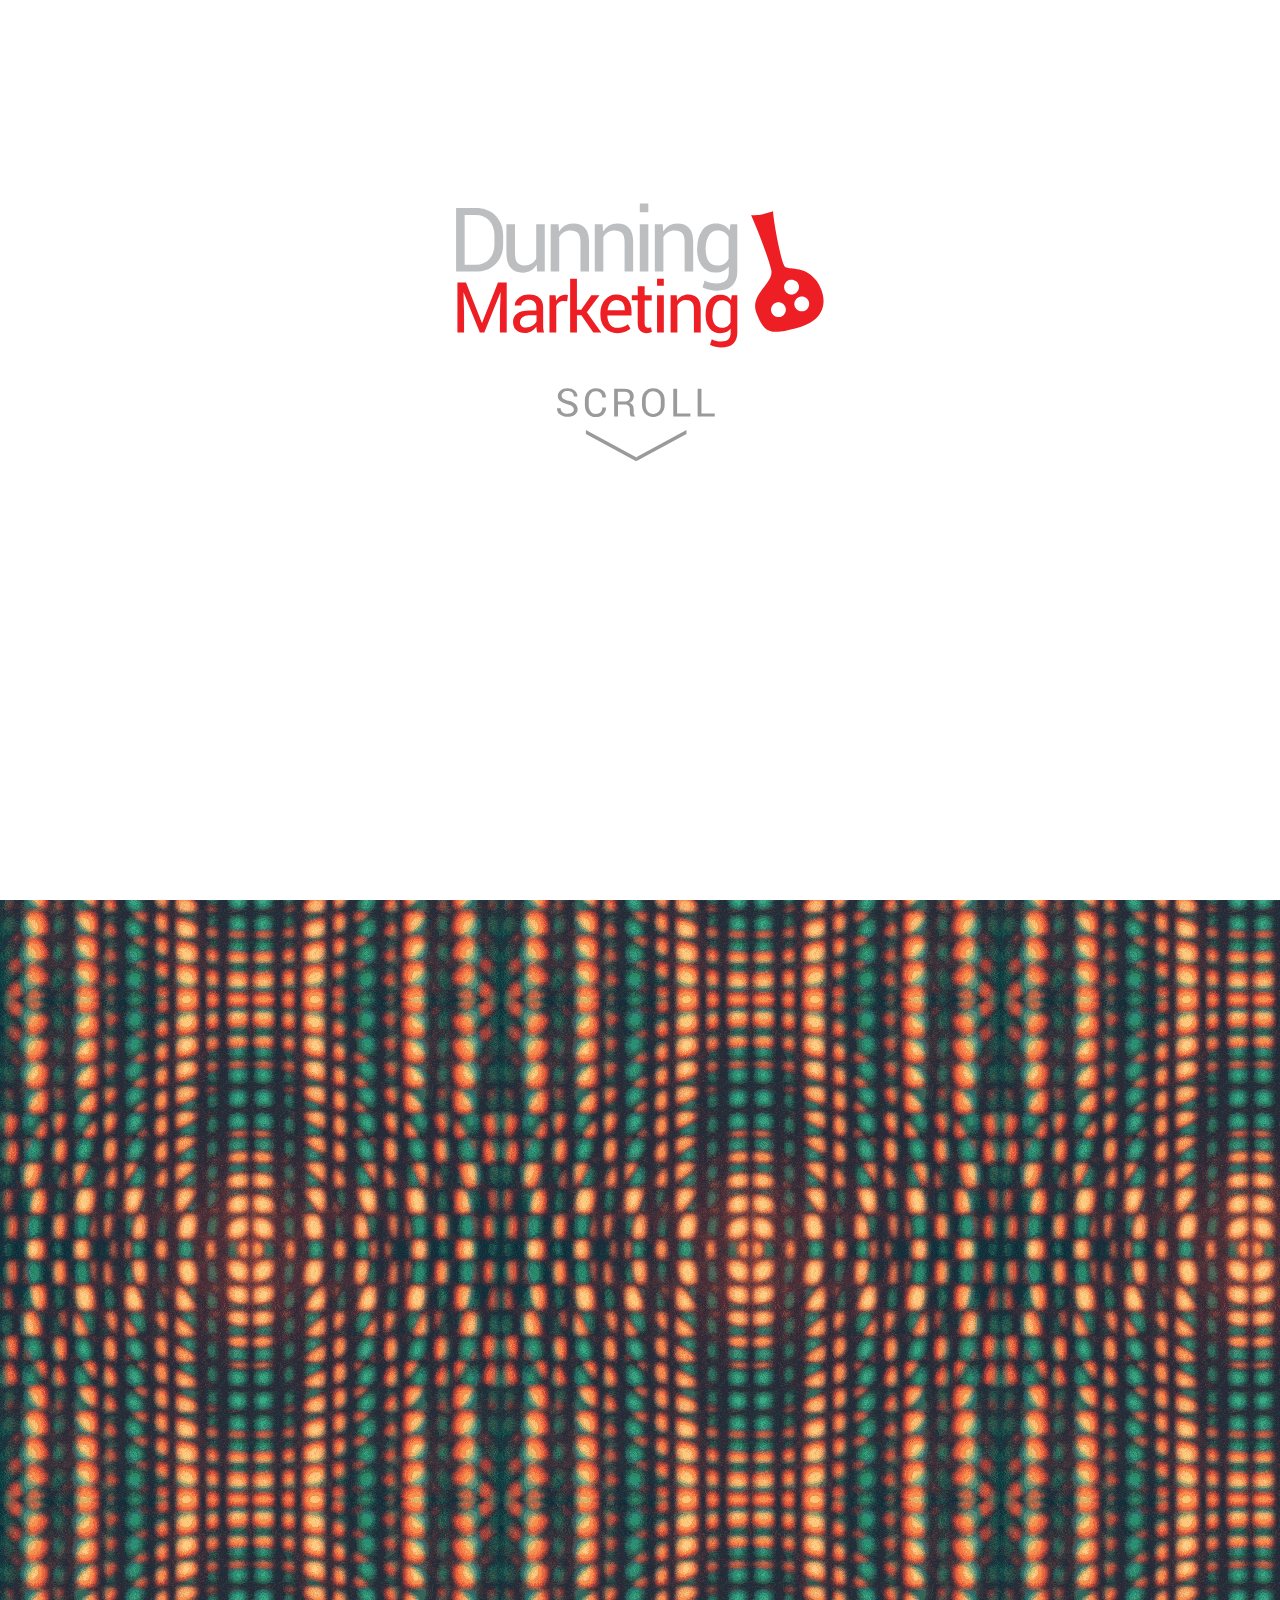
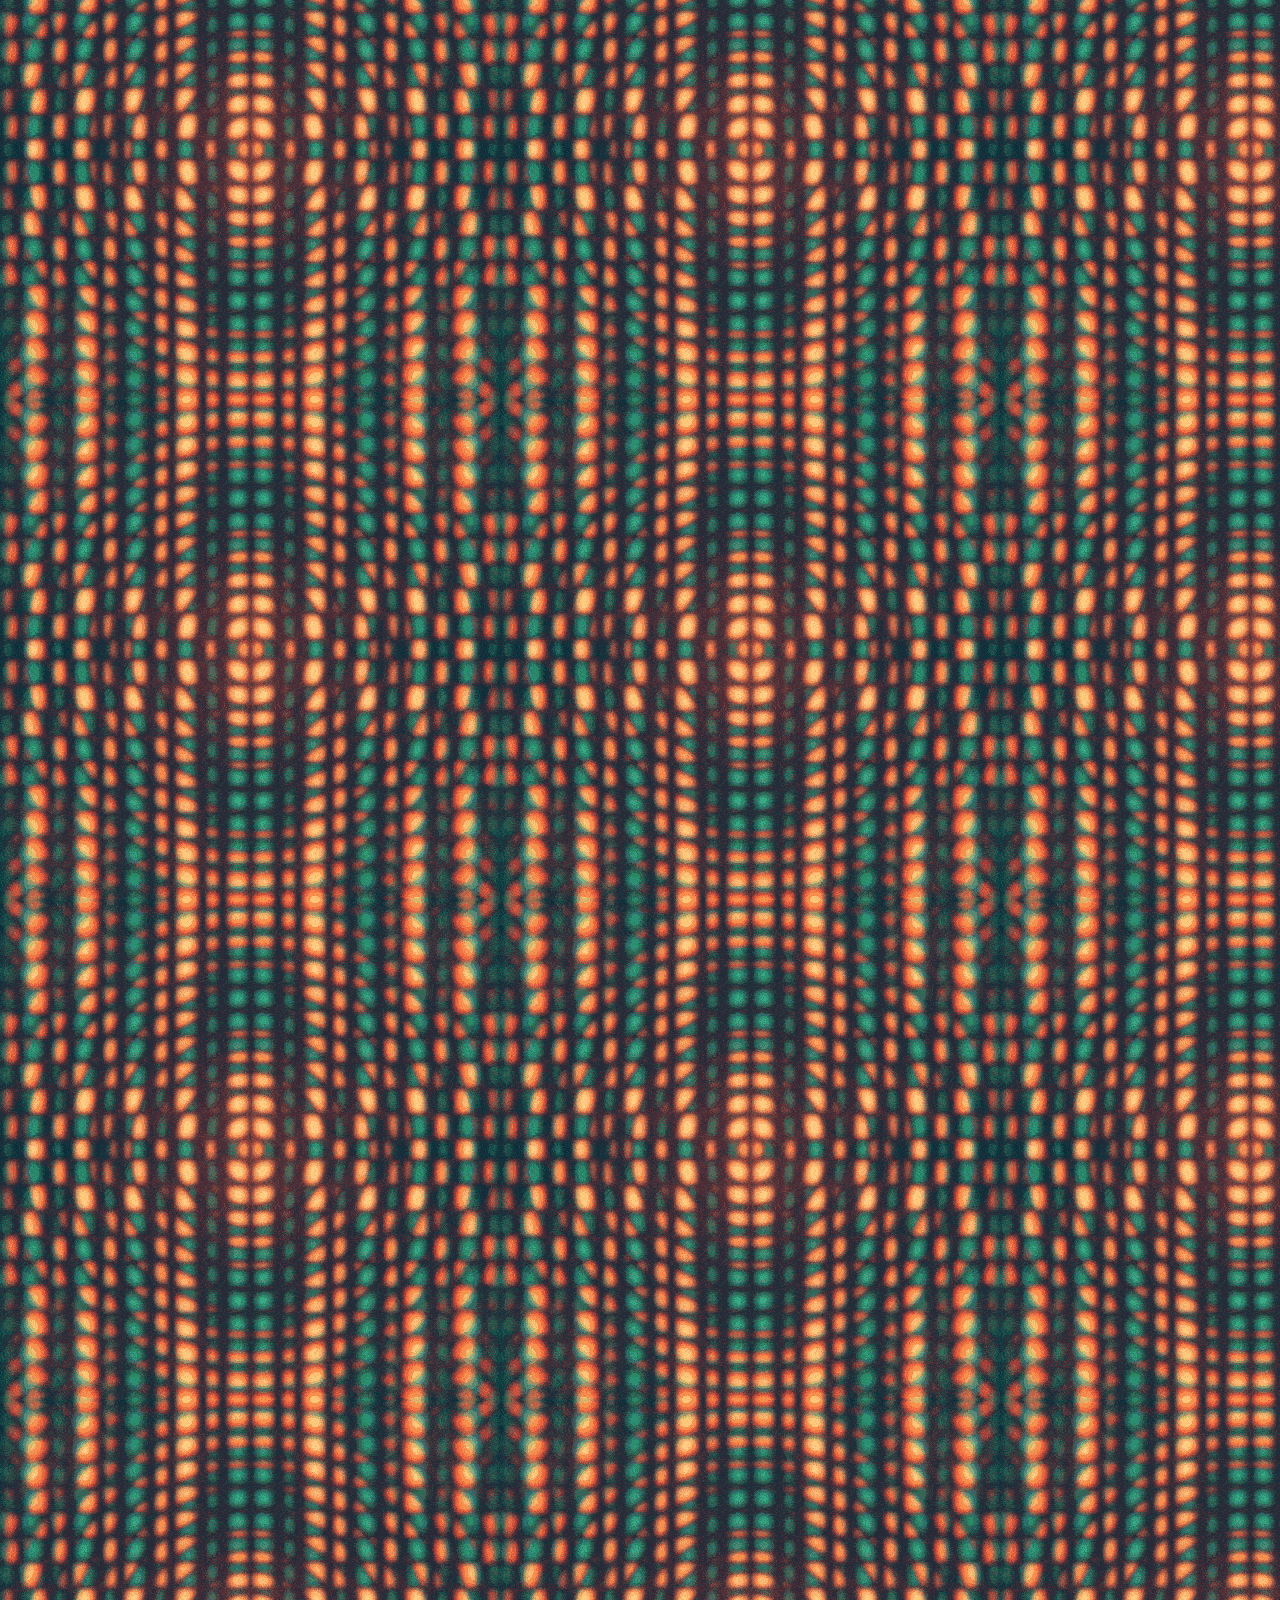
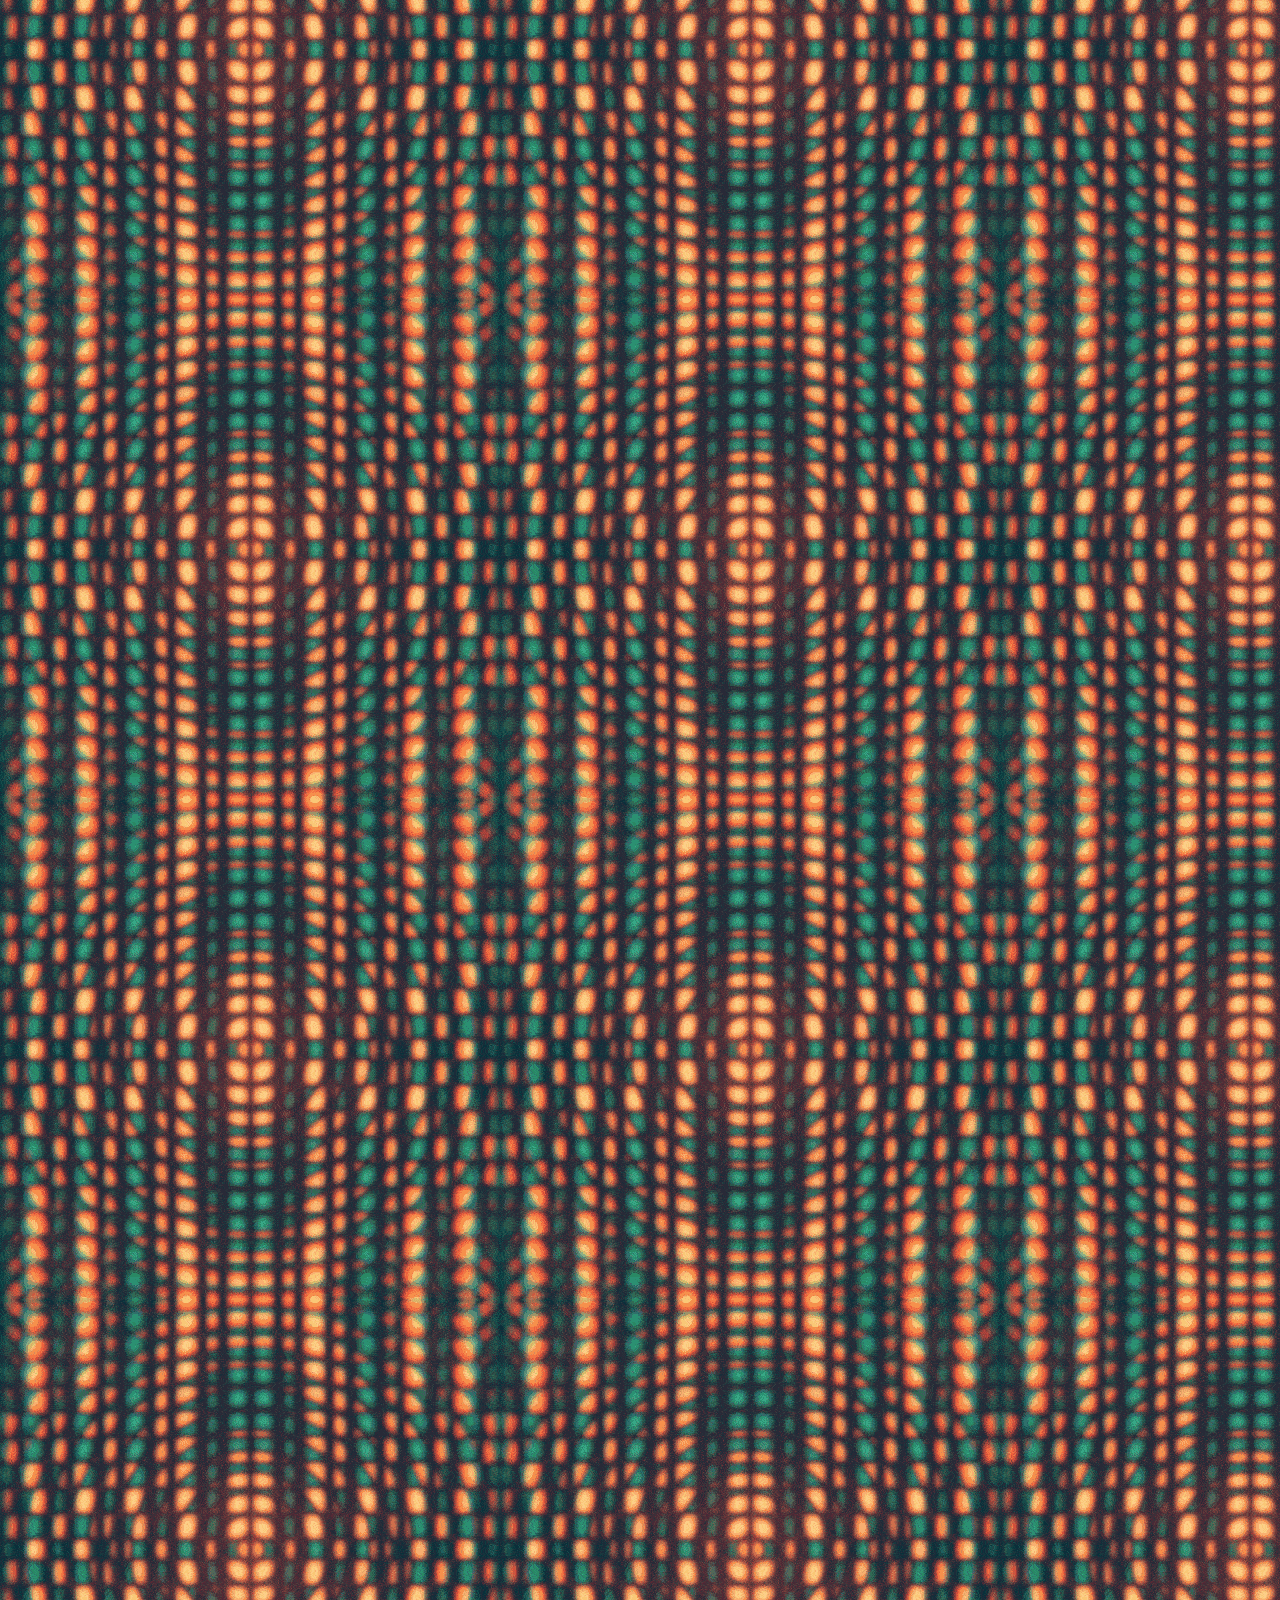
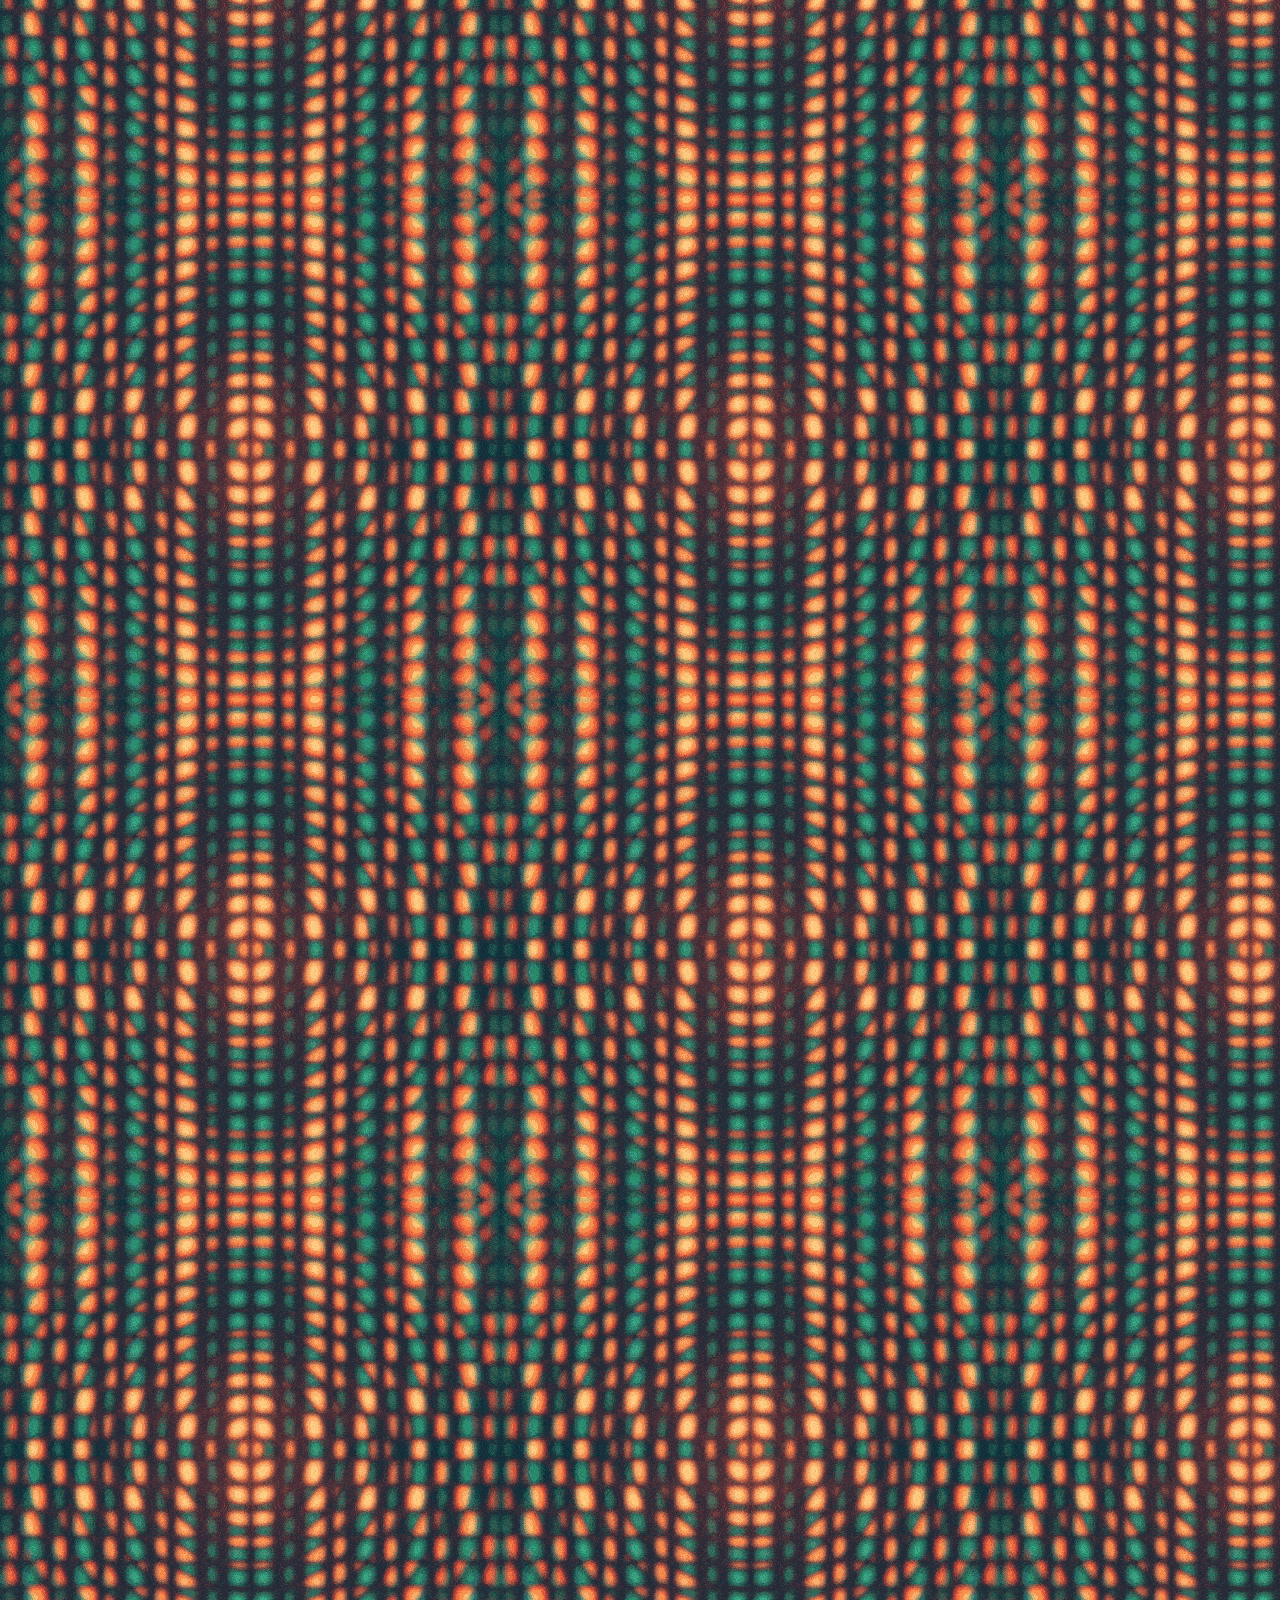
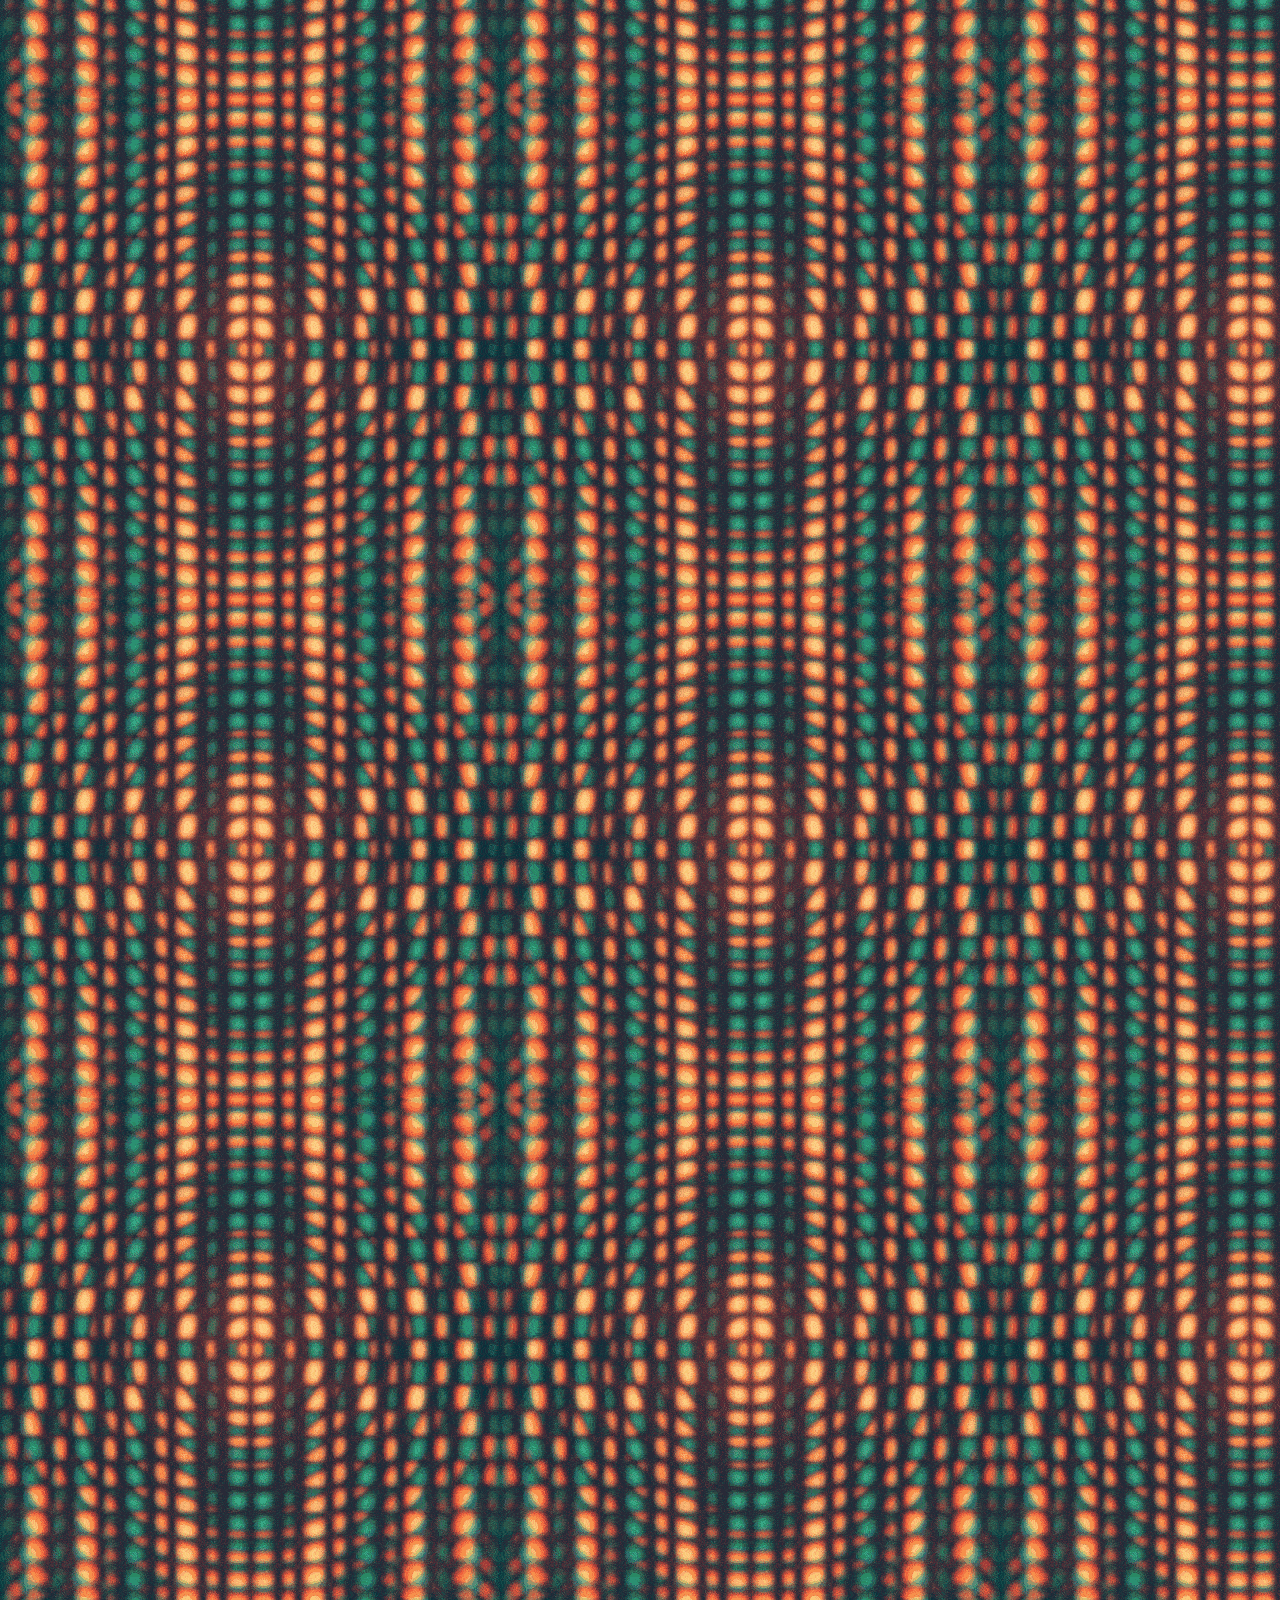
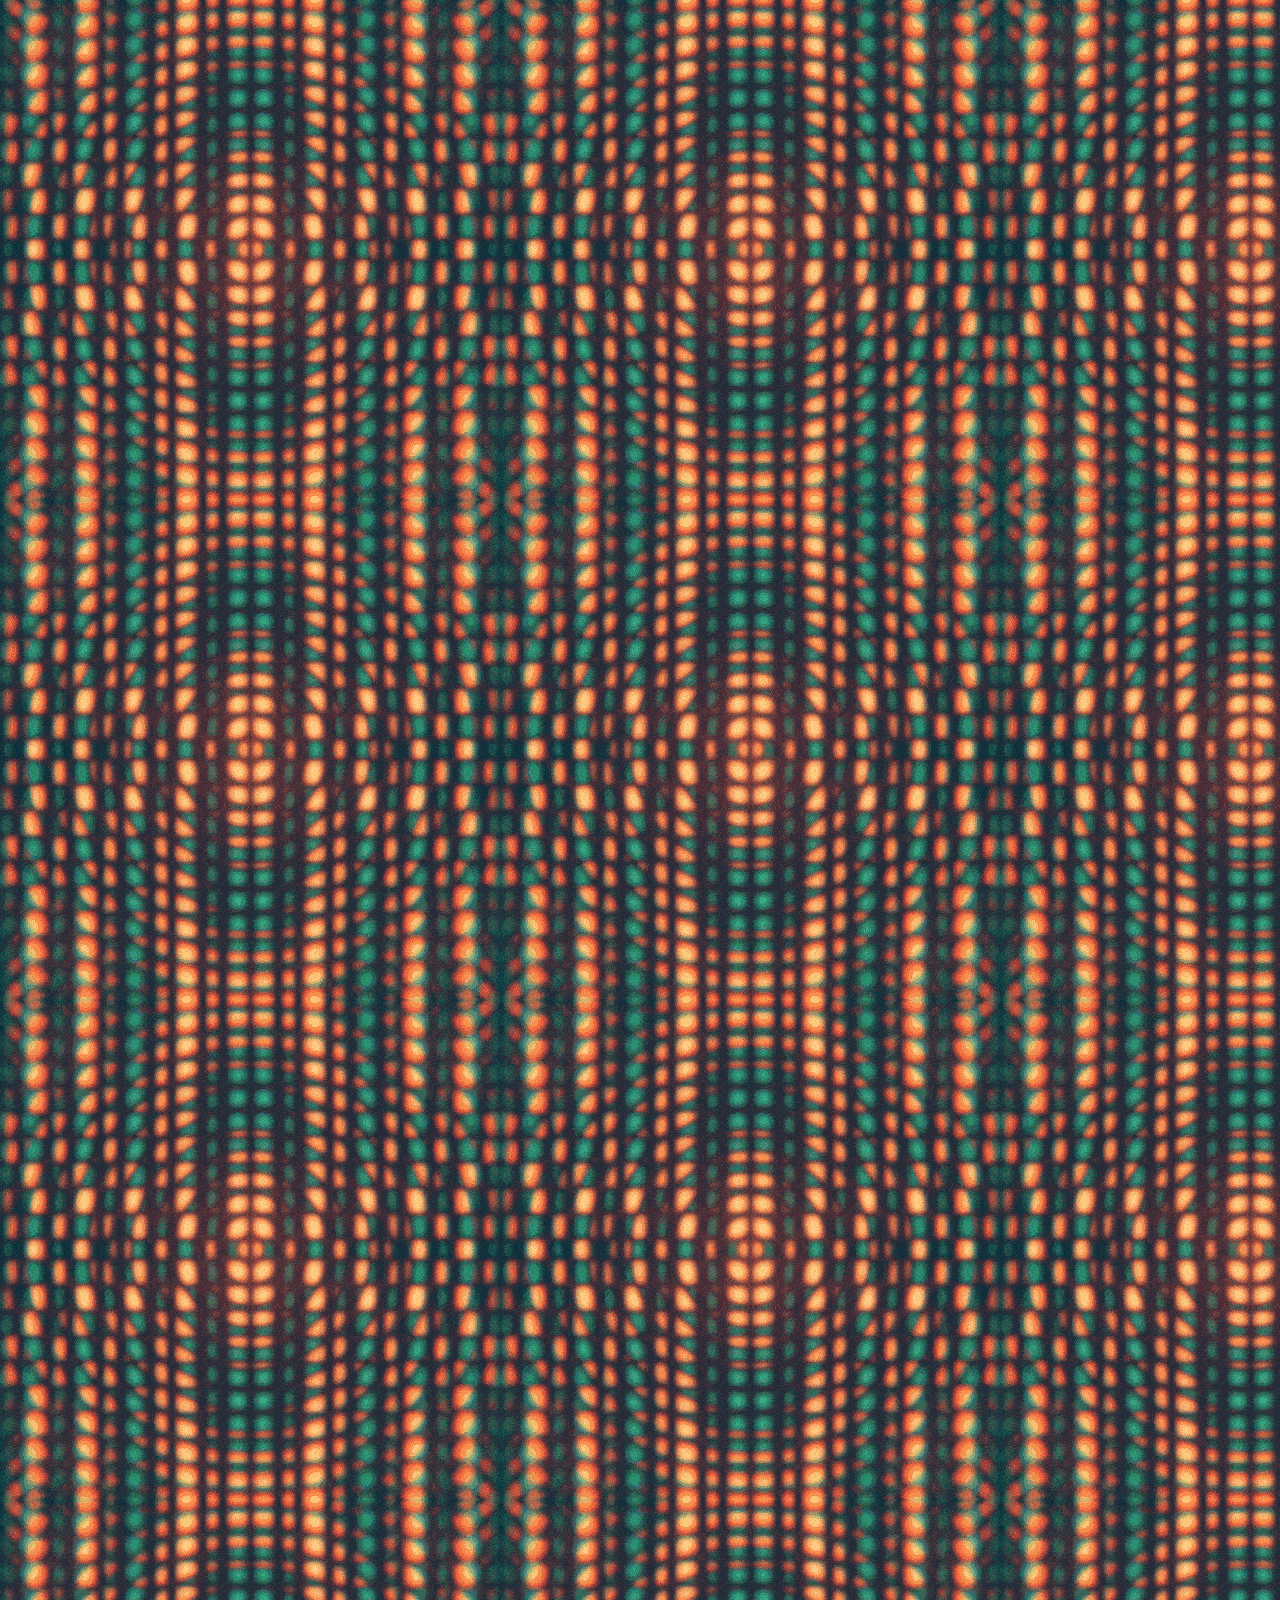
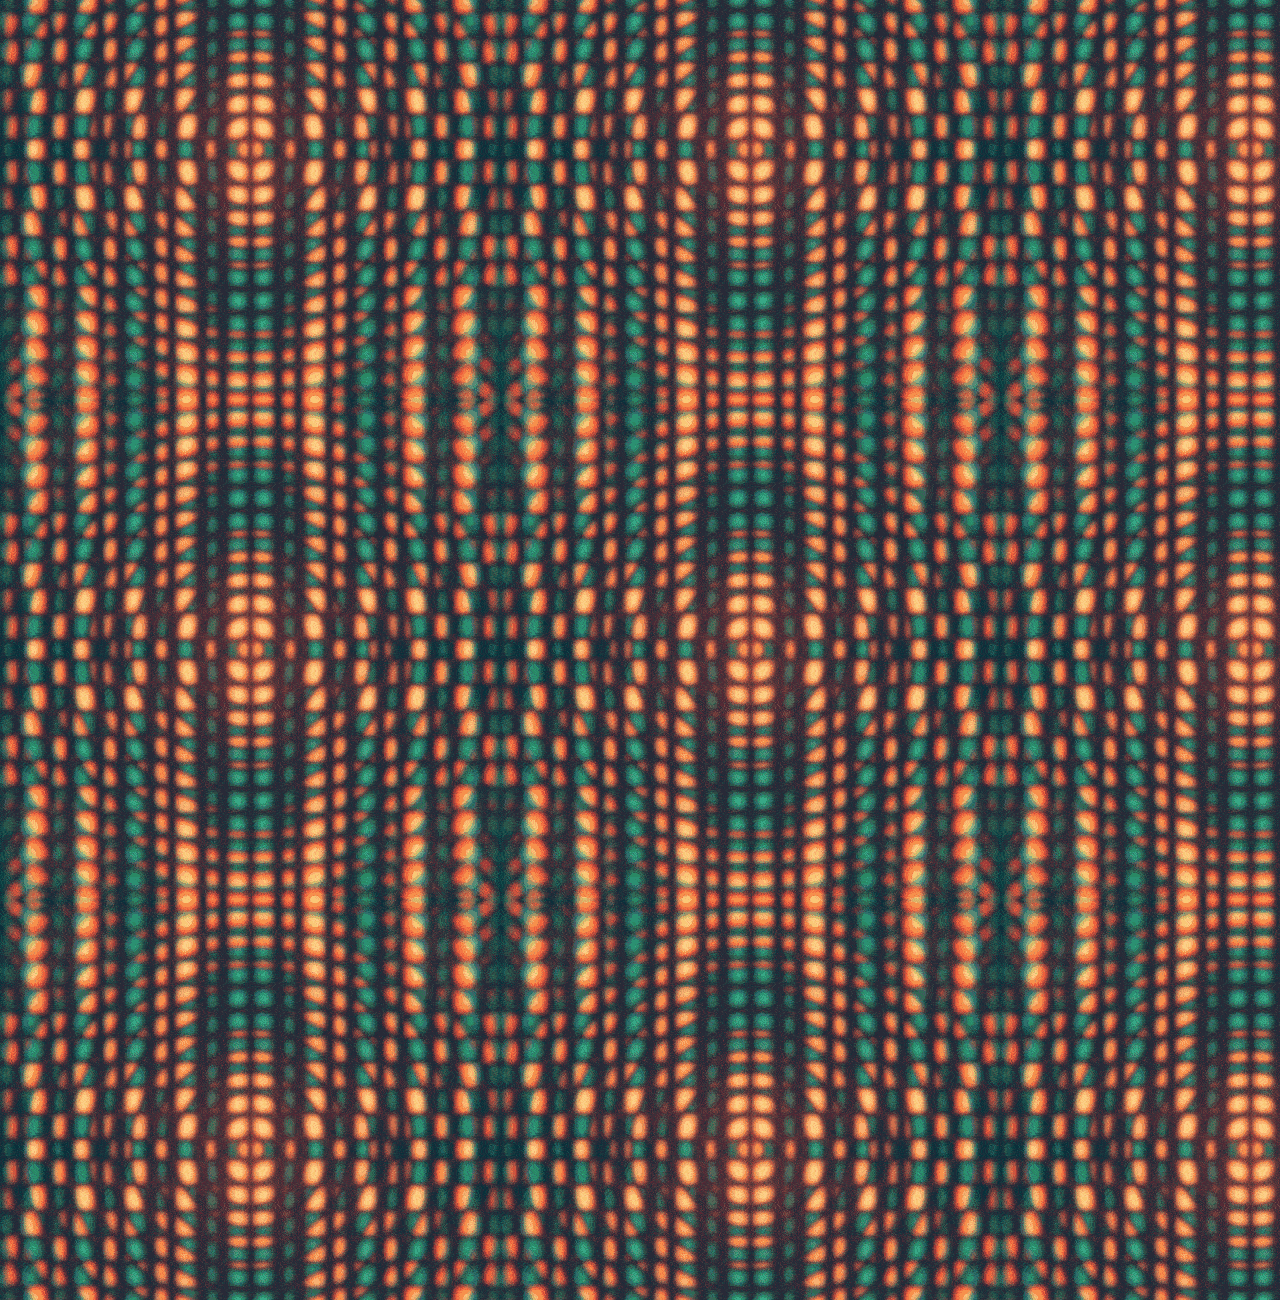
==== commit 117752e1: "Update contact information in index.htm" ====
--- a/index.htm
+++ b/index.htm
@@ -169,6 +169,9 @@
     <div id="skills" data-start="opacity:0;" data-8000="opacity:1;" data-8900="opacity:1;" class="drop skrollable"
         style="height:auto;width:100%;position:absolute;top:8600px;">
         <h1>Todd Dunning</h1>
+
+        <p class="badge"><a href="https://www.linkedin.com/in/todddunning/" target="_blank">LinkedIn</a></p>
+        <br>
         <p class="badge"><a href="mailto:todd@dunningmarketing.com">todd@dunningmarketing.com</a></p>
         <br>
         <p class="badge"><a href="https://github.com/Air2air" target="_blank">https://github.com/Air2air</a></p>
